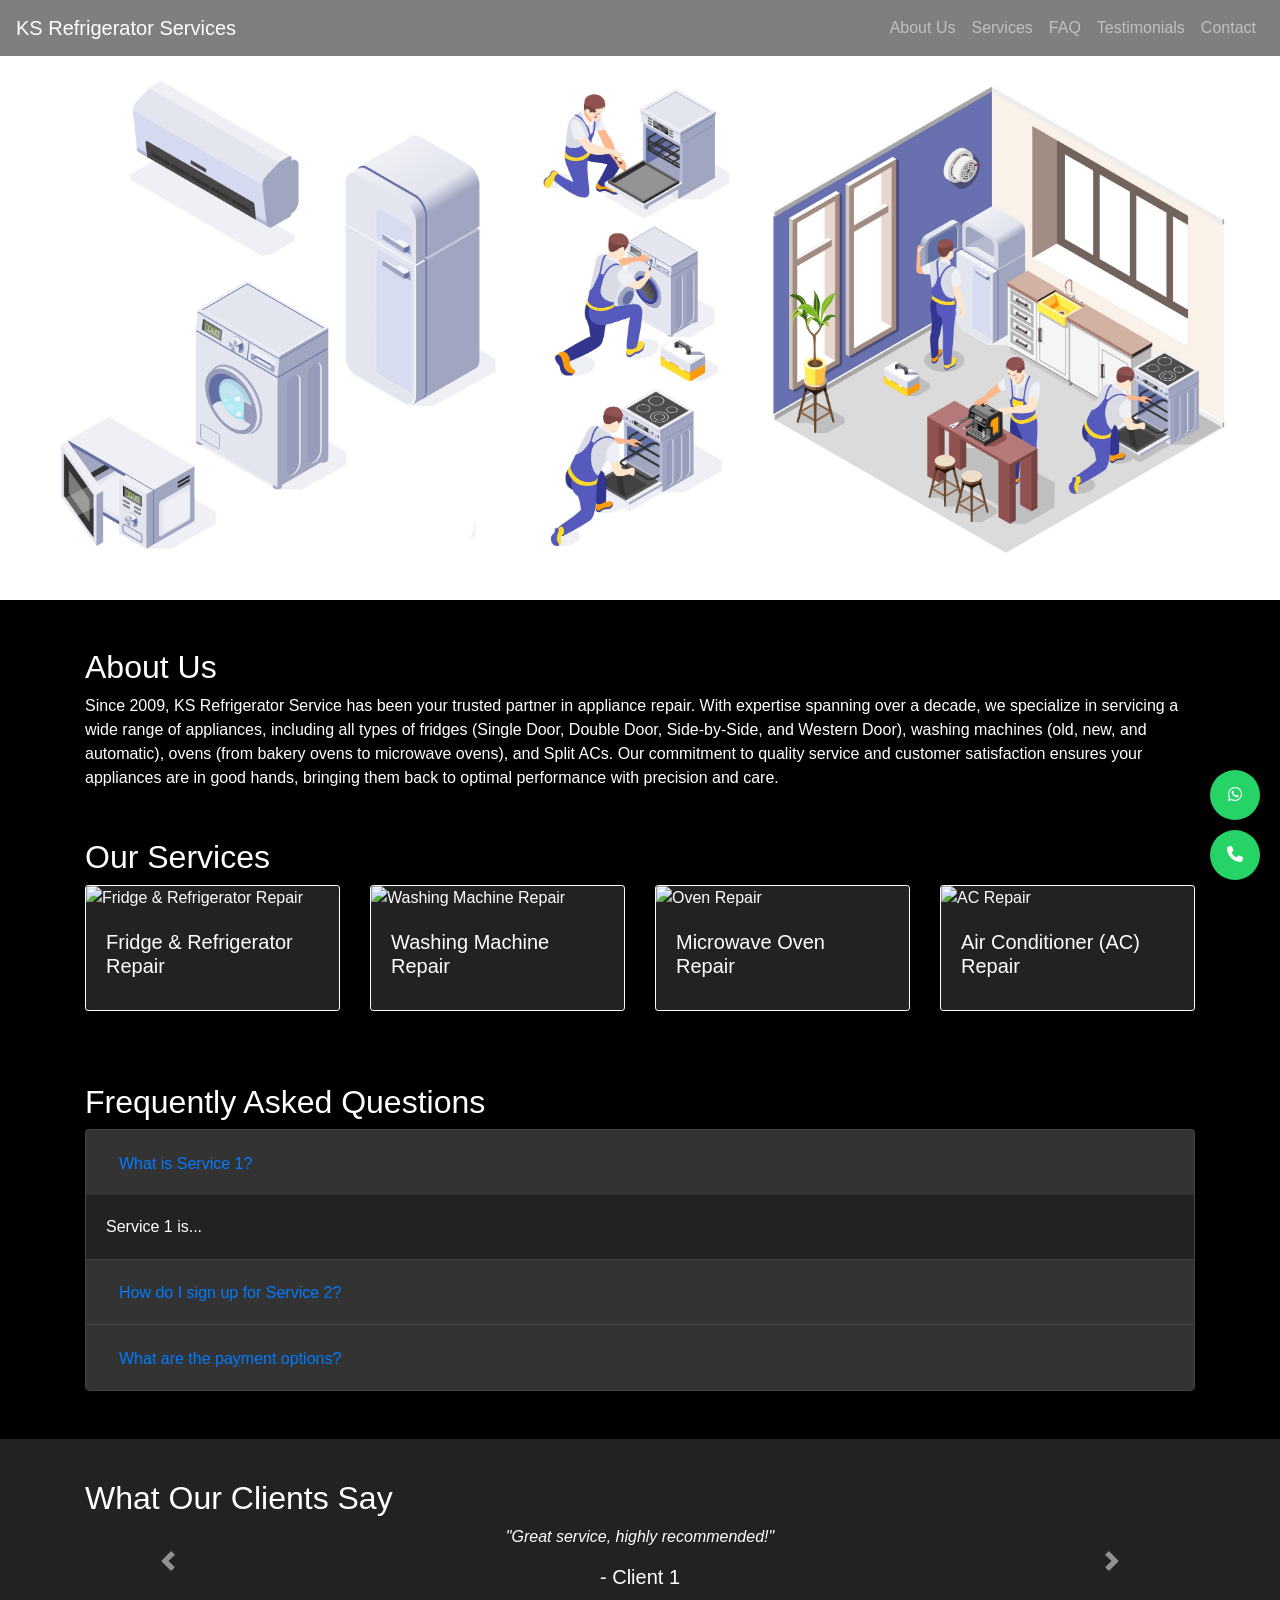
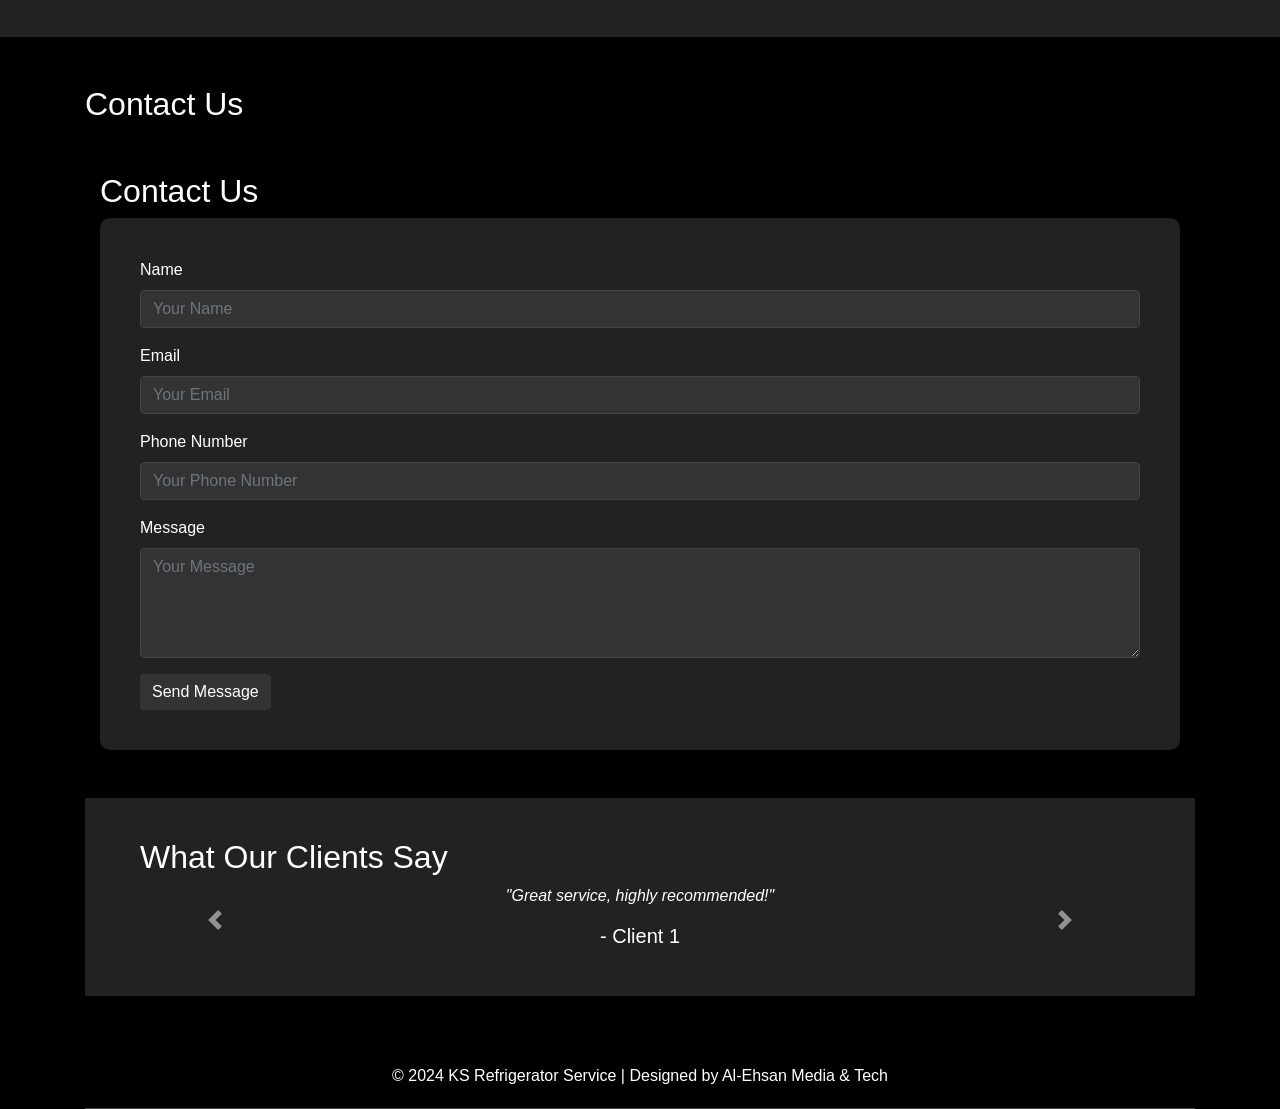
==== index.html @ 35951152 "update" ====
<!DOCTYPE html>
<html lang="en">

<head>
    <meta charset="UTF-8">
    <meta name="viewport" content="width=device-width, initial-scale=1.0">
    <title>KS Rerfrigerator Service</title>
    <!-- Bootstrap CSS -->
    <link href="https://stackpath.bootstrapcdn.com/bootstrap/4.5.2/css/bootstrap.min.css" rel="stylesheet">
    <!-- Swiper CSS -->
    <link rel="stylesheet" href="https://cdn.jsdelivr.net/npm/swiper@10/swiper-bundle.min.css" />
    <!-- Custom CSS -->
    <link href="https://cdnjs.cloudflare.com/ajax/libs/font-awesome/6.5.0/css/all.min.css" rel="stylesheet" />
    <style>
        body {
            background-color: #000;
            color: #fff;
        }

        .navbar {
            position: fixed;
            top: 0;
            width: 100%;
            background-color: rgba(0, 0, 0, 0.5); /* Black with transparency */
            backdrop-filter: blur(10px); /* Blur effect */
            z-index: 1000;
        }
        .footer {
            background-color: #000;
            border-bottom: 1px solid #444;
        }

        .nav-link {
            color: #fff;
            transition: all 0.3s ease-in-out;
        }

        .nav-link:hover {
            color: #fff;
            text-shadow: 0px 0px 10px #fff;
        }

        .banner {
            background-image: url('/assets/img/appliance-repair.jpg');
            background-size: cover;
            background-position: center;
            height: 600px;
            display: flex;
            align-items: center;
            justify-content: center;
        }

        .banner h1 {
            font-size: 4rem;
            color: #fff;
            text-shadow: 0px 0px 15px #fff;
        }

        .btn-custom {
            background-color: #333;
            color: #fff;
            border: none;
            transition: all 0.3s ease-in-out;
        }

        .btn-custom:hover {
            color: #fff;
            box-shadow: 0px 0px 15px #fff;
        }

        .card {
            background-color: #222;
            border: 1px solid #444;
        }

        .card-title,
        .card-text {
            color: #fff;
        }

        #services .row .col-md-3 .card {
            border-radius: 0.2rem;
            border-color: #fff;
        } 
        .card:hover {
            box-shadow: 0px 0px 15px #fff;
        }
        .floating-buttons {
        position: fixed;
        bottom: 20px;
        right: 20px;
        display: flex;
        flex-direction: column;
        gap: 10px;
        z-index: 999;
      }

      .floating-buttons a {
        display: inline-block;
        width: 50px;
        height: 50px;
        border-radius: 50%;
        background-color: #25d366;
        text-align: center;
        line-height: 50px;
        box-shadow: 0px 4px 8px rgba(0, 0, 0, 0.2);
        transition: transform 0.3s ease;
      }

      .floating-buttons a:hover {
        transform: scale(1.1);
      }

      .whatsapp-button img,
      .call-button img {
        width: 30px;
        height: 30px;
      }

      .call-button {
        background-color: #34b7f1;
        /* Call button color */
      }

       /* Slider */

.slick-slide {
    margin: 0px 20px;
}

.slick-slide img {
    width: 100%;
}

.slick-slider
{
    position: relative;
    display: block;
    box-sizing: border-box;
    -webkit-user-select: none;
    -moz-user-select: none;
    -ms-user-select: none;
            user-select: none;
    -webkit-touch-callout: none;
    -khtml-user-select: none;
    -ms-touch-action: pan-y;
        touch-action: pan-y;
    -webkit-tap-highlight-color: transparent;
}

.slick-list
{
    position: relative;
    display: block;
    overflow: hidden;
    margin: 0;
    padding: 0;
}
.slick-list:focus
{
    outline: none;
}
.slick-list.dragging
{
    cursor: pointer;
    cursor: hand;
}

.slick-slider .slick-track,
.slick-slider .slick-list
{
    -webkit-transform: translate3d(0, 0, 0);
       -moz-transform: translate3d(0, 0, 0);
        -ms-transform: translate3d(0, 0, 0);
         -o-transform: translate3d(0, 0, 0);
            transform: translate3d(0, 0, 0);
}

.slick-track
{
    position: relative;
    top: 0;
    left: 0;
    display: block;
}
.slick-track:before,
.slick-track:after
{
    display: table;
    content: '';
}
.slick-track:after
{
    clear: both;
}
.slick-loading .slick-track
{
    visibility: hidden;
}

.slick-slide
{
    display: none;
    float: left;
    height: 100%;
    min-height: 1px;
}
[dir='rtl'] .slick-slide
{
    float: right;
}
.slick-slide img
{
    display: block;
}
.slick-slide.slick-loading img
{
    display: none;
}
.slick-slide.dragging img
{
    pointer-events: none;
}
.slick-initialized .slick-slide
{
    display: block;
}
.slick-loading .slick-slide
{
    visibility: hidden;
}
.slick-vertical .slick-slide
{
    display: block;
    height: auto;
    border: 1px solid transparent;
}
.slick-arrow.slick-hidden {
    display: none;
}
     
        .faq .card-header {
            background-color: #333;
            color: #fff;
        }

        .faq .card-body {
            background-color: #222;
        }

        .testimonial {
            background-color: #222;
            padding: 40px;
        }

        .carousel-item {
            text-align: center;
        }

        .carousel-item p {
            font-style: italic;
        }

        .footer {
            padding: 20px 0;
            text-align: center;
        }

        .footer a {
            color: #fff;
            text-decoration: none;
        }

        .footer a:hover {
            text-decoration: underline;
        }

        .contact-form {
            background-color: #222;
            padding: 40px;
            border-radius: 10px;
        }

        .contact-form label {
            color: #fff;
        }

        .contact-form .form-control {
            background-color: #333;
            color: #fff;
            border: 1px solid #444;
        }

        .contact-form .form-control:focus {
            box-shadow: 0px 0px 15px #fff;
        }
    </style>
</head>

<body>

    <!-- Navbar -->
    <nav class="navbar navbar-expand-lg navbar-dark">
        <a class="navbar-brand" href="index.html">KS Refrigerator Services</a>
        <button class="navbar-toggler" type="button" data-toggle="collapse" data-target="#navbarNav"
            aria-controls="navbarNav" aria-expanded="false" aria-label="Toggle navigation">
            <span class="navbar-toggler-icon"></span>
        </button>
        <div class="collapse navbar-collapse" id="navbarNav">
            <ul class="navbar-nav ml-auto">
                <li class="nav-item">
                    <a class="nav-link" href="#about">About Us</a>
                </li>
                <li class="nav-item">
                    <a class="nav-link" href="#services">Services</a>
                </li>
                <li class="nav-item">
                    <a class="nav-link" href="#faq">FAQ</a>
                </li>
                <li class="nav-item">
                    <a class="nav-link" href="#testimonials">Testimonials</a>
                </li>
                <li class="nav-item">
                    <a class="nav-link" href="#contact">Contact</a>
                </li>
            </ul>
        </div>
    </nav>

    <!-- Banner Image -->
    <section class="banner"> 
    </section>

    <!-- About Us Section -->
    <section id="about" class="container mt-5">
        <h2>About Us</h2>
        <p>Since 2009, KS Refrigerator Service has been your trusted partner in appliance repair. With expertise spanning over a
        decade, we specialize in servicing a wide range of appliances, including all types of fridges (Single Door, Double Door,
        Side-by-Side, and Western Door), washing machines (old, new, and automatic), ovens (from bakery ovens to microwave
        ovens), and Split ACs. Our commitment to quality service and customer satisfaction ensures your appliances are in good
        hands, bringing them back to optimal performance with precision and care.</p>
 
    </section>

    <!-- Services Section -->
    <section id="services" class="container mt-5">
        <h2>Our Services</h2>
        <div class="row">
            <div class="col-md-3 mb-4">
                <div class="card">
                    <img src="https://alehsanmt.com/appliance/appliance_icons/fridge.jpg" class="card-img-top" alt="Fridge & Refrigerator Repair">
                    <div class="card-body">
                        <h5 class="card-title">Fridge & Refrigerator Repair</h5>
                    </div>
                </div>
            </div>
            <div class="col-md-3 mb-4">
                <div class="card">
                    <img src="https://alehsanmt.com/appliance/appliance_icons/wm.jpg" class="card-img-top" alt="Washing Machine Repair">
                    <div class="card-body">
                        <h5 class="card-title">Washing Machine Repair</h5>
                    </div>
                </div>
            </div>
            <div class="col-md-3 mb-4">
                <div class="card">
                    <img src="https://alehsanmt.com/appliance/appliance_icons/oven-01.jpg" class="card-img-top" alt="Oven Repair">
                    <div class="card-body">
                        <h5 class="card-title">Microwave Oven Repair</h5>
                    </div>
                </div>
            </div>
            <div class="col-md-3 mb-4">
                <div class="card">
                    <img src="https://alehsanmt.com/appliance/appliance_icons/ac-01.jpg" class="card-img-top" alt="AC Repair">
                    <div class="card-body">
                        <h5 class="card-title">Air Conditioner (AC) Repair</h5>
                    </div>
                </div>
            </div>
        </div>
    </section>

    <!-- Logo Swiper Section -->
    <!-- <section class="logo-swiper-section py-5">
        <div class="container">
            <section class="customer-logos slider">
                <div class="slide"><img src="https://assets.gadgets360cdn.com/content/assets/brands/Blue-Star_1617373358.jpg"/></div>
                <div class="slide"><img src="https://assets.gadgets360cdn.com/content/assets/brands/godrej_1617373556.jpg"/>
                </div>
                <div class="slide"><img src="https://assets.gadgets360cdn.com/content/assets/brands/lg_1617875836.jpg"/>
                </div>
                <div class="slide"><img src="https://assets.gadgets360cdn.com/content/assets/brands/Voltas_1617373431.jpg"/>
                </div>
                <div class="slide"><img src="https://cdn.gadgets360.com/content/assets/brands/panasonic.png"/></div>
                <div class="slide"><img src="https://cdn.gadgets360.com/content/assets/brands/samsung.jpg"/></div>
                <div class="slide"><img src="https://cdn.gadgets360.com/content/assets/brands/Lloyd.png"/></div>
                <div class="slide"><img src="https://assets.gadgets360cdn.com/content/assets/brands/Daikin_1617373601.png"/>
                </div>
                <div class="slide"><img src="https://cdn.gadgets360.com/content/assets/brands/videocon.png"/></div>
                <div class="slide"><img src="https://cdn.gadgets360.com/content/assets/brands/Haier.png"/></div>
                <div class="slide"><img src="https://cdn.gadgets360.com/content/assets/brands/hisense.jpg"/></div>
            </section>
        </div>
    </section> -->

    <!-- FAQ Section -->
    <section id="faq" class="container mt-5">
        <h2>Frequently Asked Questions</h2>
        <div class="accordion" id="faqAccordion">
            <div class="card faq">
                <div class="card-header" id="headingOne">
                    <h2 class="mb-0">
                        <button class="btn btn-link" type="button" data-toggle="collapse" data-target="#collapseOne"
                            aria-expanded="true" aria-controls="collapseOne">
                            What is Service 1?
                        </button>
                    </h2>
                </div>

                <div id="collapseOne" class="collapse show" aria-labelledby="headingOne" data-parent="#faqAccordion">
                    <div class="card-body">
                        Service 1 is...
                    </div>
                </div>
            </div>
            <div class="card faq">
                <div class="card-header" id="headingTwo">
                    <h2 class="mb-0">
                        <button class="btn btn-link collapsed" type="button" data-toggle="collapse"
                            data-target="#collapseTwo" aria-expanded="false" aria-controls="collapseTwo">
                            How do I sign up for Service 2?
                        </button>
                    </h2>
                </div>
                <div id="collapseTwo" class="collapse" aria-labelledby="headingTwo" data-parent="#faqAccordion">
                    <div class="card-body">
                        To sign up for Service 2, you...
                    </div>
                </div>
            </div>
            <div class="card faq">
                <div class="card-header" id="headingThree">
                    <h2 class="mb-0">
                        <button class="btn btn-link collapsed" type="button" data-toggle="collapse"
                            data-target="#collapseThree" aria-expanded="false" aria-controls="collapseThree">
                            What are the payment options?
                        </button>
                    </h2>
                </div>
                <div id="collapseThree" class="collapse" aria-labelledby="headingThree" data-parent="#faqAccordion">
                    <div class="card-body">
                        We accept...
                    </div>
                </div>
            </div>
        </div>
    </section>

    <!-- Testimonials Carousel -->
    <section id="testimonials" class="testimonial mt-5">
        <div class="container">
            <h2>What Our Clients Say</h2>
            <div id="testimonialCarousel" class="carousel slide" data-ride="carousel">
                <div class="carousel-inner">
                    <div class="carousel-item active">
                        <p>"Great service, highly recommended!"</p>
                        <h5>- Client 1</h5>
                    </div>
                    <div class="carousel-item">
                        <p>"Excellent support and quick delivery."</p>
                        <h5>- Client 2</h5>
                    </div>
                    <div class="carousel-item">
                        <p>"They exceeded my expectations!"</p>
                        <h5>- Client 3</h5>
                    </div>
                </div>
                <a class="carousel-control-prev" href="#testimonialCarousel" role="button" data-slide="prev">
                    <span class="carousel-control-prev-icon" aria-hidden="true"></span>
                    <span class="sr-only">Previous</span>
                </a>
                <a class="carousel-control-next" href="#testimonialCarousel" role="button" data-slide="next">
                    <span class="carousel-control-next-icon" aria-hidden="true"></span>
                    <span class="sr-only">Next</span>
                </a>
            </div>
        </div>
    </section>

    <!-- Contact Section -->
    <section id="contact" class="container mt-5">
        <h2>Contact Us</h2><section id="contact" class="container mt-5">
            <h2>Contact Us</h2>
            <form class="contact-form" method="POST" action="send_mail.php">
                <div class="form-group">
                    <label for="name">Name</label>
                    <input type="text" class="form-control" id="name" name="name" placeholder="Your Name" required>
                </div>
                <div class="form-group">
                    <label for="email">Email</label>
                    <input type="email" class="form-control" id="email" name="email" placeholder="Your Email" required>
                </div>
                <div class="form-group">
                    <label for="phone">Phone Number</label>
                    <input type="tel" class="form-control" id="phone" name="phone" placeholder="Your Phone Number" required>
                </div>
                <div class="form-group">
                    <label for="message">Message</label>
                    <textarea class="form-control" id="message" name="message" rows="4" placeholder="Your Message"
                        required></textarea>
                </div>
                <button type="submit" class="btn btn-custom">Send Message</button>
            </form>     
    </section> 

    <!-- Testimonials Carousel -->
    <section id="testimonials" class="testimonial mt-5">
        <div class="container">
            <h2>What Our Clients Say</h2>
            <div id="testimonialCarousel" class="carousel slide" data-ride="carousel">
                <div class="carousel-inner">
                    <div class="carousel-item active">
                        <p>"Great service, highly recommended!"</p>
                        <h5>- Client 1</h5>
                    </div>
                    <div class="carousel-item">
                        <p>"Excellent support and quick delivery."</p>
                        <h5>- Client 2</h5>
                    </div>
                    <div class="carousel-item">
                        <p>"They exceeded my expectations!"</p>
                        <h5>- Client 3</h5>
                    </div>
                </div>
                <a class="carousel-control-prev" href="#testimonialCarousel" role="button" data-slide="prev">
                    <span class="carousel-control-prev-icon" aria-hidden="true"></span>
                    <span class="sr-only">Previous</span>
                </a>
                <a class="carousel-control-next" href="#testimonialCarousel" role="button" data-slide="next">
                    <span class="carousel-control-next-icon" aria-hidden="true"></span>
                    <span class="sr-only">Next</span>
                </a>
            </div>
        </div>
    </section>
    
    <!-- Footer -->
    <footer class="footer mt-5">
        <div class="container">
            <span>&copy; 2024 KS Refrigerator Service | Designed by <a href="https://alehsanmt.com">Al-Ehsan Media & Tech</a></span>
        </div>
    </footer>

    <div class="floating-buttons">
        <a href="https://wa.me/+919618809439" target="_blank" class="whatsapp-button">
            <i class="fab fa-whatsapp text-white"></i>
        </a>
        <a href="tel:+919618809439" class="call-button">
            <i class="fas fa-phone text-white"></i>
        </a>
    </div>


    <!-- Bootstrap JS and dependencies -->
    <script src="https://code.jquery.com/jquery-3.5.1.slim.min.js"></script>
    <script src="https://cdn.jsdelivr.net/npm/@popperjs/core@2.9.3/dist/umd/popper.min.js"></script>
    <script src="https://stackpath.bootstrapcdn.com/bootstrap/4.5.2/js/bootstrap.min.js"></script>
    <!-- Swiper JS -->
    <script src="https://cdn.jsdelivr.net/npm/swiper@10/swiper-bundle.min.js"></script>
</body>

</html>
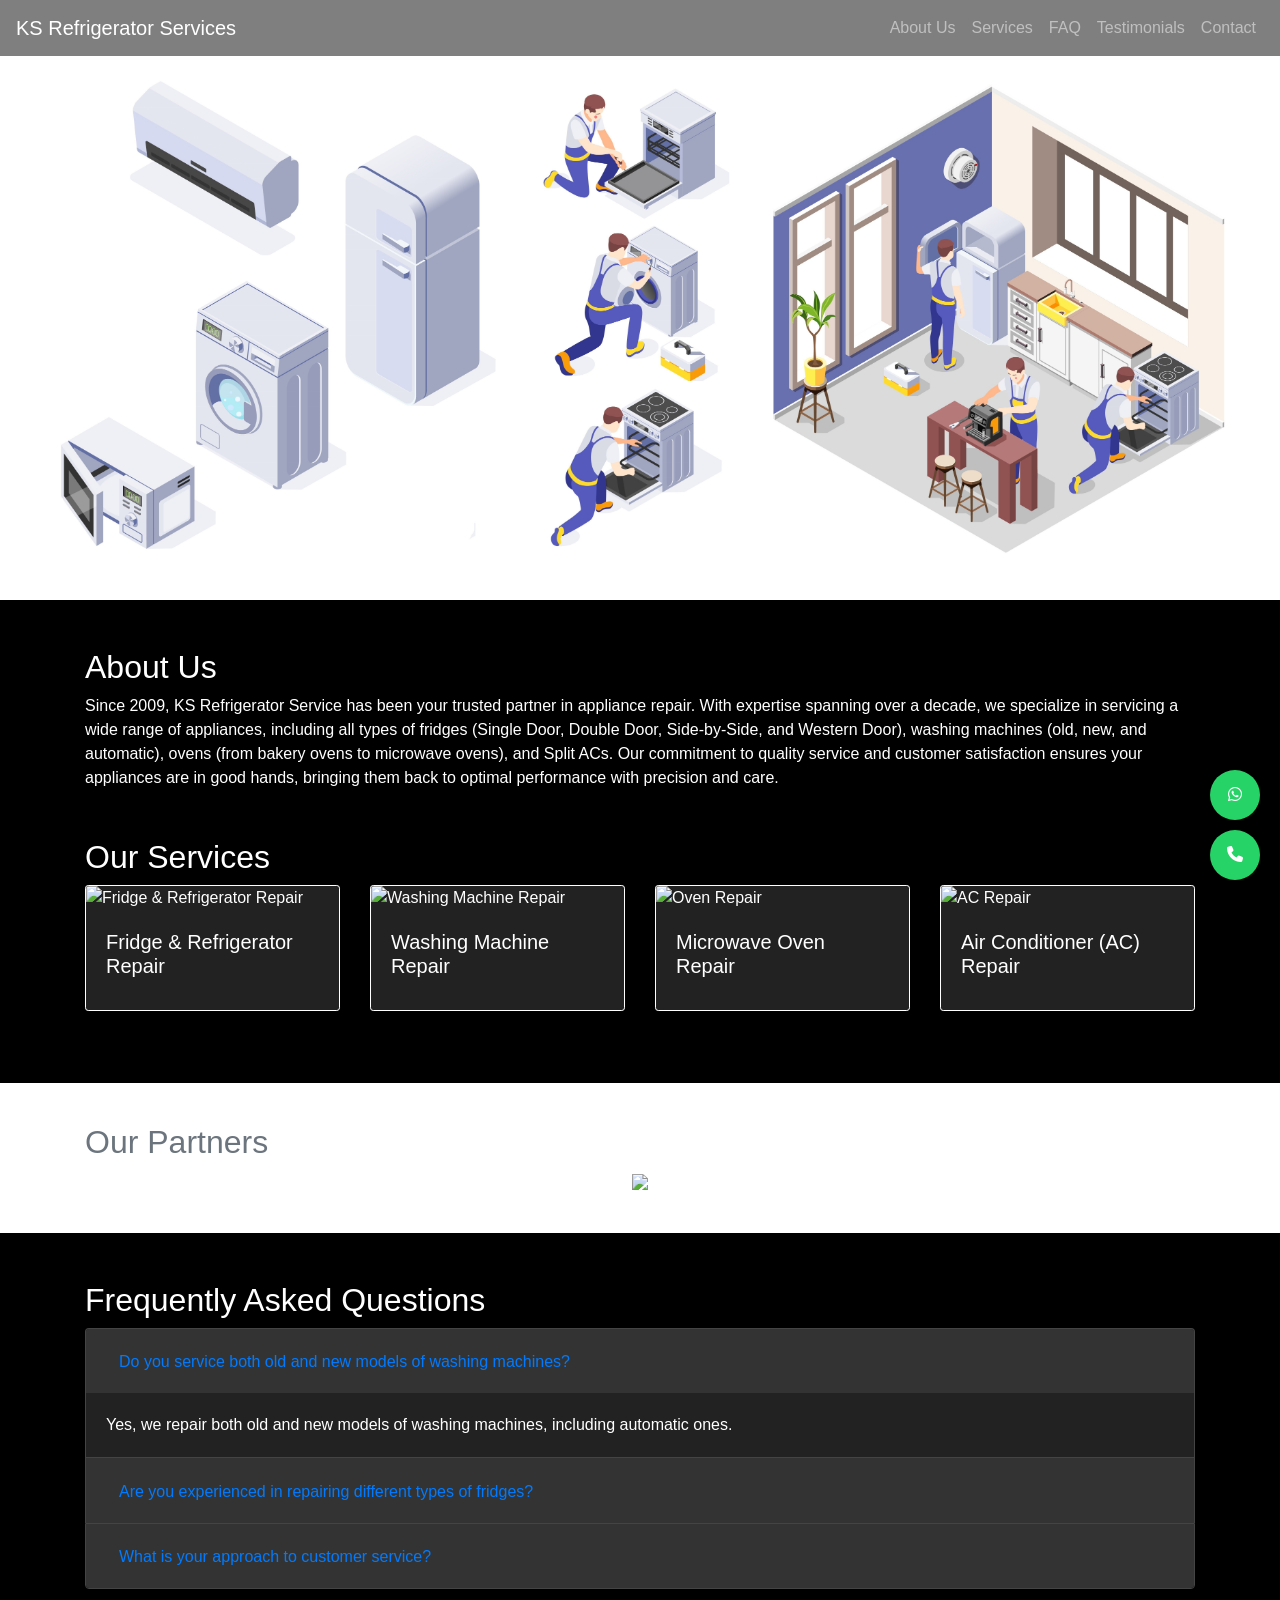
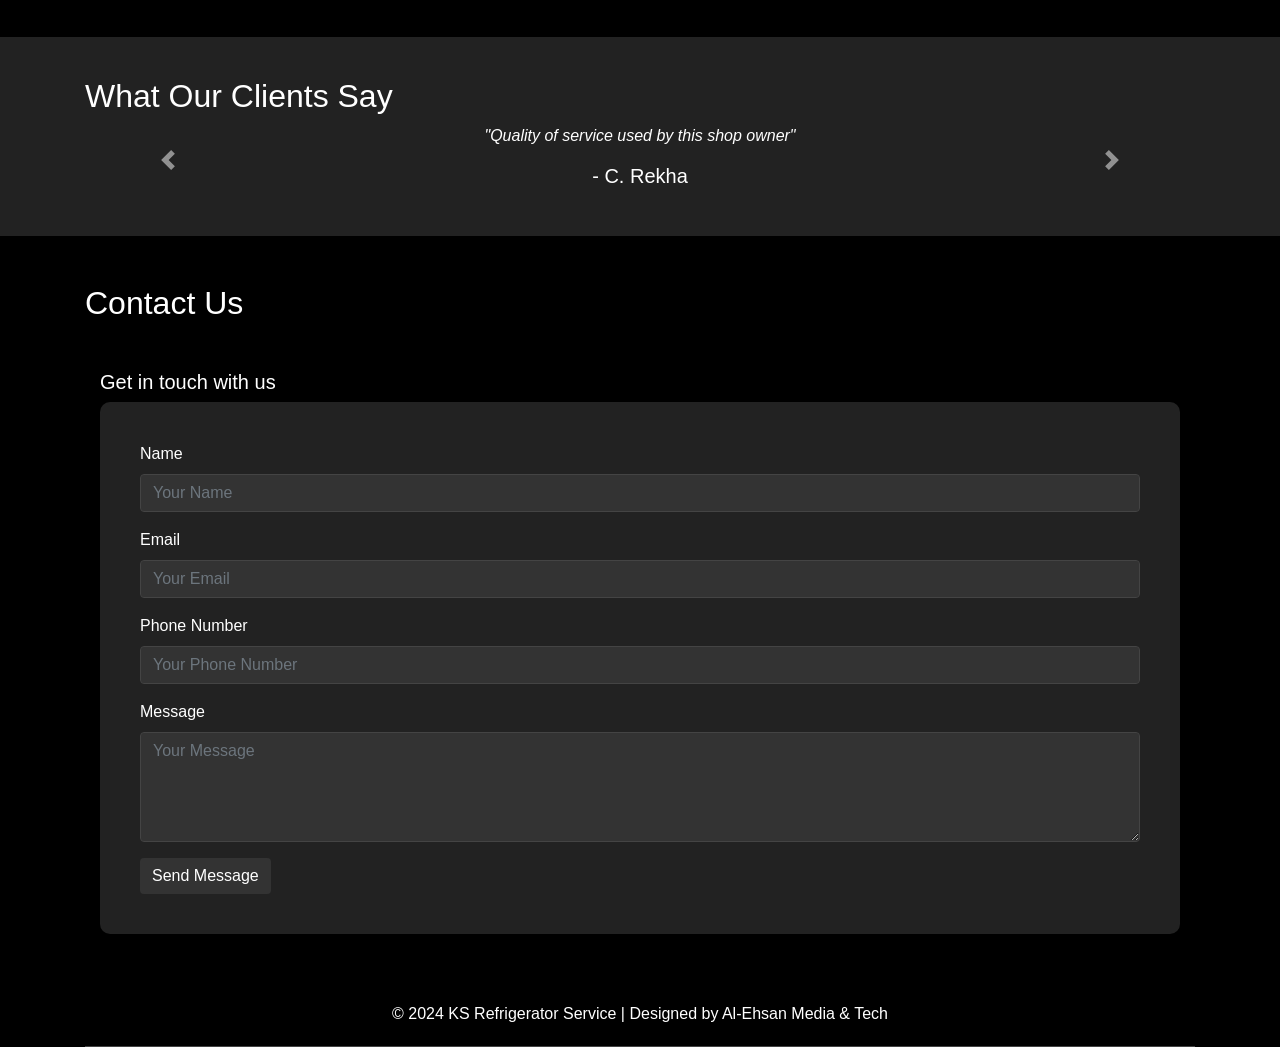
==== commit 223816e7: "updated index.html" ====
--- a/index.html
+++ b/index.html
@@ -12,292 +12,331 @@
     <!-- Custom CSS -->
     <link href="https://cdnjs.cloudflare.com/ajax/libs/font-awesome/6.5.0/css/all.min.css" rel="stylesheet" />
     <style>
-        body {
-            background-color: #000;
-            color: #fff;
-        }
-
-        .navbar {
-            position: fixed;
-            top: 0;
-            width: 100%;
-            background-color: rgba(0, 0, 0, 0.5); /* Black with transparency */
-            backdrop-filter: blur(10px); /* Blur effect */
-            z-index: 1000;
-        }
-        .footer {
-            background-color: #000;
-            border-bottom: 1px solid #444;
-        }
-
-        .nav-link {
-            color: #fff;
-            transition: all 0.3s ease-in-out;
-        }
-
-        .nav-link:hover {
-            color: #fff;
-            text-shadow: 0px 0px 10px #fff;
-        }
-
-        .banner {
-            background-image: url('/assets/img/appliance-repair.jpg');
-            background-size: cover;
-            background-position: center;
-            height: 600px;
-            display: flex;
-            align-items: center;
-            justify-content: center;
-        }
-
-        .banner h1 {
-            font-size: 4rem;
-            color: #fff;
-            text-shadow: 0px 0px 15px #fff;
-        }
-
-        .btn-custom {
-            background-color: #333;
-            color: #fff;
-            border: none;
-            transition: all 0.3s ease-in-out;
-        }
-
-        .btn-custom:hover {
-            color: #fff;
-            box-shadow: 0px 0px 15px #fff;
-        }
-
-        .card {
-            background-color: #222;
-            border: 1px solid #444;
-        }
-
-        .card-title,
-        .card-text {
-            color: #fff;
-        }
-
-        #services .row .col-md-3 .card {
-            border-radius: 0.2rem;
-            border-color: #fff;
-        } 
-        .card:hover {
-            box-shadow: 0px 0px 15px #fff;
-        }
-        .floating-buttons {
-        position: fixed;
-        bottom: 20px;
-        right: 20px;
-        display: flex;
-        flex-direction: column;
-        gap: 10px;
-        z-index: 999;
-      }
-
-      .floating-buttons a {
-        display: inline-block;
-        width: 50px;
-        height: 50px;
-        border-radius: 50%;
-        background-color: #25d366;
-        text-align: center;
-        line-height: 50px;
-        box-shadow: 0px 4px 8px rgba(0, 0, 0, 0.2);
-        transition: transform 0.3s ease;
-      }
-
-      .floating-buttons a:hover {
-        transform: scale(1.1);
-      }
-
-      .whatsapp-button img,
-      .call-button img {
-        width: 30px;
-        height: 30px;
-      }
-
-      .call-button {
-        background-color: #34b7f1;
-        /* Call button color */
-      }
-
-       /* Slider */
-
-.slick-slide {
-    margin: 0px 20px;
-}
-
-.slick-slide img {
-    width: 100%;
-}
-
-.slick-slider
-{
-    position: relative;
-    display: block;
-    box-sizing: border-box;
-    -webkit-user-select: none;
-    -moz-user-select: none;
-    -ms-user-select: none;
-            user-select: none;
-    -webkit-touch-callout: none;
-    -khtml-user-select: none;
-    -ms-touch-action: pan-y;
-        touch-action: pan-y;
-    -webkit-tap-highlight-color: transparent;
-}
-
-.slick-list
-{
-    position: relative;
-    display: block;
-    overflow: hidden;
-    margin: 0;
-    padding: 0;
-}
-.slick-list:focus
-{
-    outline: none;
-}
-.slick-list.dragging
-{
-    cursor: pointer;
-    cursor: hand;
-}
-
-.slick-slider .slick-track,
-.slick-slider .slick-list
-{
-    -webkit-transform: translate3d(0, 0, 0);
-       -moz-transform: translate3d(0, 0, 0);
-        -ms-transform: translate3d(0, 0, 0);
-         -o-transform: translate3d(0, 0, 0);
-            transform: translate3d(0, 0, 0);
-}
-
-.slick-track
-{
-    position: relative;
-    top: 0;
-    left: 0;
-    display: block;
-}
-.slick-track:before,
-.slick-track:after
-{
-    display: table;
-    content: '';
-}
-.slick-track:after
-{
-    clear: both;
-}
-.slick-loading .slick-track
-{
-    visibility: hidden;
-}
-
-.slick-slide
-{
-    display: none;
-    float: left;
-    height: 100%;
-    min-height: 1px;
-}
-[dir='rtl'] .slick-slide
-{
-    float: right;
-}
-.slick-slide img
-{
-    display: block;
-}
-.slick-slide.slick-loading img
-{
-    display: none;
-}
-.slick-slide.dragging img
-{
-    pointer-events: none;
-}
-.slick-initialized .slick-slide
-{
-    display: block;
-}
-.slick-loading .slick-slide
-{
-    visibility: hidden;
-}
-.slick-vertical .slick-slide
-{
-    display: block;
-    height: auto;
-    border: 1px solid transparent;
-}
-.slick-arrow.slick-hidden {
-    display: none;
-}
-     
-        .faq .card-header {
-            background-color: #333;
-            color: #fff;
-        }
-
-        .faq .card-body {
-            background-color: #222;
-        }
-
-        .testimonial {
-            background-color: #222;
-            padding: 40px;
-        }
-
-        .carousel-item {
-            text-align: center;
-        }
-
-        .carousel-item p {
-            font-style: italic;
-        }
-
-        .footer {
-            padding: 20px 0;
-            text-align: center;
-        }
-
-        .footer a {
-            color: #fff;
-            text-decoration: none;
-        }
-
-        .footer a:hover {
-            text-decoration: underline;
-        }
-
-        .contact-form {
-            background-color: #222;
-            padding: 40px;
-            border-radius: 10px;
-        }
-
-        .contact-form label {
-            color: #fff;
-        }
-
-        .contact-form .form-control {
-            background-color: #333;
-            color: #fff;
-            border: 1px solid #444;
-        }
-
-        .contact-form .form-control:focus {
-            box-shadow: 0px 0px 15px #fff;
-        }
+         body {
+     background-color: #000;
+     color: #fff;
+ }
+
+ #preloader {
+     position: fixed;
+     left: 0;
+     top: 0;
+     width: 100%;
+     height: 100%;
+     z-index: 9999;
+     background-color: #ffffff;
+     /* Change to your background color */
+     display: flex;
+     align-items: center;
+     justify-content: center;
+ }
+
+ .spinner {
+     border: 12px solid #f3f3f3;
+     /* Light grey */
+     border-top: 12px solid #3498db;
+     /* Blue */
+     border-radius: 50%;
+     width: 60px;
+     height: 60px;
+     animation: spin 1s linear infinite;
+ }
+
+ @keyframes spin {
+     0% {
+         transform: rotate(0deg);
+     }
+
+     100% {
+         transform: rotate(360deg);
+     }
+ }
+
+ .navbar {
+     position: fixed;
+     top: 0;
+     width: 100%;
+     background-color: rgba(0, 0, 0, 0.5);
+     /* Black with transparency */
+     backdrop-filter: blur(10px);
+     /* Blur effect */
+     z-index: 1000;
+ }
+
+ .footer {
+     background-color: #000;
+     border-bottom: 1px solid #444;
+ }
+
+ .nav-link {
+     color: #fff;
+     transition: all 0.3s ease-in-out;
+ }
+
+ .nav-link:hover {
+     color: #fff;
+     text-shadow: 0px 0px 10px #fff;
+ }
+
+ .banner {
+     background-image: url('/assets/img/appliance-repair.jpg');
+     background-size: cover;
+     background-position: center;
+     height: 600px;
+     display: flex;
+     align-items: center;
+     justify-content: center;
+ }
+
+ .banner h1 {
+     font-size: 4rem;
+     color: #fff;
+     text-shadow: 0px 0px 15px #fff;
+ }
+
+ .btn-custom {
+     background-color: #333;
+     color: #fff;
+     border: none;
+     transition: all 0.3s ease-in-out;
+ }
+
+ .btn-custom:hover {
+     color: #fff;
+     box-shadow: 0px 0px 15px #fff;
+ }
+
+ .card {
+     background-color: #222;
+     border: 1px solid #444;
+ }
+
+ .card-title,
+ .card-text {
+     color: #fff;
+ }
+
+ #services .row .col-md-3 .card {
+     border-radius: 0.2rem;
+     border-color: #fff;
+ }
+
+ .card:hover {
+     box-shadow: 0px 0px 15px #fff;
+ }
+
+ .floating-buttons {
+     position: fixed;
+     bottom: 20px;
+     right: 20px;
+     display: flex;
+     flex-direction: column;
+     gap: 10px;
+     z-index: 999;
+ }
+
+ .floating-buttons a {
+     display: inline-block;
+     width: 50px;
+     height: 50px;
+     border-radius: 50%;
+     background-color: #25d366;
+     text-align: center;
+     line-height: 50px;
+     box-shadow: 0px 4px 8px rgba(0, 0, 0, 0.2);
+     transition: transform 0.3s ease;
+ }
+
+ .floating-buttons a:hover {
+     transform: scale(1.1);
+ }
+
+ .whatsapp-button img,
+ .call-button img {
+     width: 30px;
+     height: 30px;
+ }
+
+ .call-button {
+     background-color: #34b7f1;
+     /* Call button color */
+ }
+
+ /* Slider */
+
+ .slick-slide {
+     margin: 0px 20px;
+ }
+
+ .slick-slide img {
+     width: 100%;
+ }
+
+ .slick-slider {
+     position: relative;
+     display: block;
+     box-sizing: border-box;
+     -webkit-user-select: none;
+     -moz-user-select: none;
+     -ms-user-select: none;
+     user-select: none;
+     -webkit-touch-callout: none;
+     -khtml-user-select: none;
+     -ms-touch-action: pan-y;
+     touch-action: pan-y;
+     -webkit-tap-highlight-color: transparent;
+ }
+
+ .slick-list {
+     position: relative;
+     display: block;
+     overflow: hidden;
+     margin: 0;
+     padding: 0;
+ }
+
+ .slick-list:focus {
+     outline: none;
+ }
+
+ .slick-list.dragging {
+     cursor: pointer;
+     cursor: hand;
+ }
+
+ .slick-slider .slick-track,
+ .slick-slider .slick-list {
+     -webkit-transform: translate3d(0, 0, 0);
+     -moz-transform: translate3d(0, 0, 0);
+     -ms-transform: translate3d(0, 0, 0);
+     -o-transform: translate3d(0, 0, 0);
+     transform: translate3d(0, 0, 0);
+ }
+
+ .slick-track {
+     position: relative;
+     top: 0;
+     left: 0;
+     display: block;
+ }
+
+ .slick-track:before,
+ .slick-track:after {
+     display: table;
+     content: '';
+ }
+
+ .slick-track:after {
+     clear: both;
+ }
+
+ .slick-loading .slick-track {
+     visibility: hidden;
+ }
+
+ .slick-slide {
+     display: none;
+     float: left;
+     height: 100%;
+     min-height: 1px;
+ }
+
+ [dir='rtl'] .slick-slide {
+     float: right;
+ }
+
+ .slick-slide img {
+     display: block;
+ }
+
+ .slick-slide.slick-loading img {
+     display: none;
+ }
+
+ .slick-slide.dragging img {
+     pointer-events: none;
+ }
+
+ .slick-initialized .slick-slide {
+     display: block;
+ }
+
+ .slick-loading .slick-slide {
+     visibility: hidden;
+ }
+
+ .slick-vertical .slick-slide {
+     display: block;
+     height: auto;
+     border: 1px solid transparent;
+ }
+
+ .slick-arrow.slick-hidden {
+     display: none;
+ }
+
+ .faq .card-header {
+     background-color: #333;
+     color: #fff;
+ }
+
+ .faq .card-body {
+     background-color: #222;
+ }
+
+ .testimonial {
+     background-color: #222;
+     padding: 40px;
+ }
+
+ .carousel-item {
+     text-align: center;
+ }
+
+ .carousel-item p {
+     font-style: italic;
+ }
+
+ .footer {
+     padding: 20px 0;
+     text-align: center;
+ }
+
+ .footer a {
+     color: #fff;
+     text-decoration: none;
+ }
+
+ .footer a:hover {
+     text-decoration: underline;
+ }
+
+ .contact-form {
+     background-color: #222;
+     padding: 40px;
+     border-radius: 10px;
+ }
+
+ .contact-form label {
+     color: #fff;
+ }
+
+ .contact-form .form-control {
+     background-color: #333;
+     color: #fff;
+     border: 1px solid #444;
+ }
+
+ .contact-form .form-control:focus {
+     box-shadow: 0px 0px 15px #fff;
+ }
     </style>
 </head>
 
 <body>
+    <div id="preloader">
+        <div class="spinner"></div>
+    </div>
 
     <!-- Navbar -->
     <nav class="navbar navbar-expand-lg navbar-dark">
@@ -381,28 +420,57 @@
         </div>
     </section>
 
-    <!-- Logo Swiper Section -->
-    <!-- <section class="logo-swiper-section py-5">
+    <!-- Partners Carousel -->
+    <section class="testimonial bg-white mt-5">
         <div class="container">
-            <section class="customer-logos slider">
-                <div class="slide"><img src="https://assets.gadgets360cdn.com/content/assets/brands/Blue-Star_1617373358.jpg"/></div>
-                <div class="slide"><img src="https://assets.gadgets360cdn.com/content/assets/brands/godrej_1617373556.jpg"/>
-                </div>
-                <div class="slide"><img src="https://assets.gadgets360cdn.com/content/assets/brands/lg_1617875836.jpg"/>
-                </div>
-                <div class="slide"><img src="https://assets.gadgets360cdn.com/content/assets/brands/Voltas_1617373431.jpg"/>
-                </div>
-                <div class="slide"><img src="https://cdn.gadgets360.com/content/assets/brands/panasonic.png"/></div>
-                <div class="slide"><img src="https://cdn.gadgets360.com/content/assets/brands/samsung.jpg"/></div>
-                <div class="slide"><img src="https://cdn.gadgets360.com/content/assets/brands/Lloyd.png"/></div>
-                <div class="slide"><img src="https://assets.gadgets360cdn.com/content/assets/brands/Daikin_1617373601.png"/>
-                </div>
-                <div class="slide"><img src="https://cdn.gadgets360.com/content/assets/brands/videocon.png"/></div>
-                <div class="slide"><img src="https://cdn.gadgets360.com/content/assets/brands/Haier.png"/></div>
-                <div class="slide"><img src="https://cdn.gadgets360.com/content/assets/brands/hisense.jpg"/></div>
-            </section>
+            <h2 class="text-secondary">Our Partners</h2>
+            <div id="testimonialCarousel" class="carousel slide" data-ride="carousel">
+                <div class="carousel-inner">
+                    <div class="carousel-item active">
+                    <img src="https://assets.gadgets360cdn.com/content/assets/brands/Blue-Star_1617373358.jpg" />
+                    </div>
+                    <div class="carousel-item">
+                        <img src="https://assets.gadgets360cdn.com/content/assets/brands/godrej_1617373556.jpg" />
+                    </div>
+                    <div class="carousel-item">
+                        <img src="https://assets.gadgets360cdn.com/content/assets/brands/lg_1617875836.jpg" />
+                    </div>
+                    <div class="carousel-item">
+                        <img src="https://assets.gadgets360cdn.com/content/assets/brands/Voltas_1617373431.jpg" />
+                    </div>
+                    <div class="carousel-item">
+                        <img src="https://cdn.gadgets360.com/content/assets/brands/panasonic.png" />
+                    </div>
+                    <div class="carousel-item">
+                        <img src="https://cdn.gadgets360.com/content/assets/brands/samsung.jpg" />
+                    </div>
+                    <div class="carousel-item">
+                        <img src="https://cdn.gadgets360.com/content/assets/brands/Lloyd.png" />
+                    </div>
+                    <div class="carousel-item">
+                        <img src="https://assets.gadgets360cdn.com/content/assets/brands/Daikin_1617373601.png" />
+                    </div>
+                    <div class="carousel-item">
+                        <img src="https://cdn.gadgets360.com/content/assets/brands/videocon.png" />
+                    </div>
+                    <div class="carousel-item">
+                        <img src="https://cdn.gadgets360.com/content/assets/brands/Haier.png" />
+                    </div>
+                    <div class="carousel-item">
+                        <img src="https://cdn.gadgets360.com/content/assets/brands/hisense.jpg" />
+                    </div>
+                </div>
+                <a class="carousel-control-prev " href="#testimonialCarousel" role="button" data-slide="prev">
+                    <span class="carousel-control-prev-icon" aria-hidden="true"></span>
+                    <span class="sr-only">Previous</span>
+                </a>
+                <a class="carousel-control-next" href="#testimonialCarousel" role="button" data-slide="next">
+                    <span class="carousel-control-next-icon" aria-hidden="true"></span>
+                    <span class="sr-only">Next</span>
+                </a>
+            </div>
         </div>
-    </section> -->
+    </section> 
 
     <!-- FAQ Section -->
     <section id="faq" class="container mt-5">
@@ -413,14 +481,15 @@
                     <h2 class="mb-0">
                         <button class="btn btn-link" type="button" data-toggle="collapse" data-target="#collapseOne"
                             aria-expanded="true" aria-controls="collapseOne">
-                            What is Service 1?
+                            Do you service both old and new models of washing machines?
                         </button>
                     </h2>
                 </div>
 
                 <div id="collapseOne" class="collapse show" aria-labelledby="headingOne" data-parent="#faqAccordion">
                     <div class="card-body">
-                        Service 1 is...
+                        Yes, we repair both old and new models of washing machines, including automatic ones.
+
                     </div>
                 </div>
             </div>
@@ -429,13 +498,14 @@
                     <h2 class="mb-0">
                         <button class="btn btn-link collapsed" type="button" data-toggle="collapse"
                             data-target="#collapseTwo" aria-expanded="false" aria-controls="collapseTwo">
-                            How do I sign up for Service 2?
+                            Are you experienced in repairing different types of fridges?
                         </button>
                     </h2>
                 </div>
                 <div id="collapseTwo" class="collapse" aria-labelledby="headingTwo" data-parent="#faqAccordion">
                     <div class="card-body">
-                        To sign up for Service 2, you...
+                        Absolutely! We have expertise in servicing various types of fridges, including Single Door, Double Door, Side-by-Side,
+                        and Western Door models.
                     </div>
                 </div>
             </div>
@@ -444,13 +514,15 @@
                     <h2 class="mb-0">
                         <button class="btn btn-link collapsed" type="button" data-toggle="collapse"
                             data-target="#collapseThree" aria-expanded="false" aria-controls="collapseThree">
-                            What are the payment options?
+                        What is your approach to customer service?
                         </button>
                     </h2>
                 </div>
                 <div id="collapseThree" class="collapse" aria-labelledby="headingThree" data-parent="#faqAccordion">
                     <div class="card-body">
-                        We accept...
+                        We are committed to providing high-quality service with a focus on customer satisfaction. We ensure your appliances are
+                        repaired with precision and care, restoring them to optimal performance.
+
                     </div>
                 </div>
             </div>
@@ -464,16 +536,16 @@
             <div id="testimonialCarousel" class="carousel slide" data-ride="carousel">
                 <div class="carousel-inner">
                     <div class="carousel-item active">
-                        <p>"Great service, highly recommended!"</p>
-                        <h5>- Client 1</h5>
-                    </div>
-                    <div class="carousel-item">
-                        <p>"Excellent support and quick delivery."</p>
-                        <h5>- Client 2</h5>
-                    </div>
-                    <div class="carousel-item">
-                        <p>"They exceeded my expectations!"</p>
-                        <h5>- Client 3</h5>
+                        <p>"Quality of service used by this shop owner"</p>
+                        <h5>- C. Rekha</h5>
+                    </div>
+                    <div class="carousel-item">
+                        <p>"Wonderful experienced technician in fridge repairing"</p>
+                        <h5>- Suresh Lingampally</h5>
+                    </div>
+                    <div class="carousel-item">
+                        <p>"I was worrying about my automatic washing machine stucked and not in use, I called Mr. Khadeer he is best technician for all home appliance repair."</p>
+                        <h5>- Sai Prasad 3</h5>
                     </div>
                 </div>
                 <a class="carousel-control-prev" href="#testimonialCarousel" role="button" data-slide="prev">
@@ -491,7 +563,7 @@
     <!-- Contact Section -->
     <section id="contact" class="container mt-5">
         <h2>Contact Us</h2><section id="contact" class="container mt-5">
-            <h2>Contact Us</h2>
+            <h5>Get in touch with us</h5>
             <form class="contact-form" method="POST" action="send_mail.php">
                 <div class="form-group">
                     <label for="name">Name</label>
@@ -512,39 +584,8 @@
                 </div>
                 <button type="submit" class="btn btn-custom">Send Message</button>
             </form>     
-    </section> 
-
-    <!-- Testimonials Carousel -->
-    <section id="testimonials" class="testimonial mt-5">
-        <div class="container">
-            <h2>What Our Clients Say</h2>
-            <div id="testimonialCarousel" class="carousel slide" data-ride="carousel">
-                <div class="carousel-inner">
-                    <div class="carousel-item active">
-                        <p>"Great service, highly recommended!"</p>
-                        <h5>- Client 1</h5>
-                    </div>
-                    <div class="carousel-item">
-                        <p>"Excellent support and quick delivery."</p>
-                        <h5>- Client 2</h5>
-                    </div>
-                    <div class="carousel-item">
-                        <p>"They exceeded my expectations!"</p>
-                        <h5>- Client 3</h5>
-                    </div>
-                </div>
-                <a class="carousel-control-prev" href="#testimonialCarousel" role="button" data-slide="prev">
-                    <span class="carousel-control-prev-icon" aria-hidden="true"></span>
-                    <span class="sr-only">Previous</span>
-                </a>
-                <a class="carousel-control-next" href="#testimonialCarousel" role="button" data-slide="next">
-                    <span class="carousel-control-next-icon" aria-hidden="true"></span>
-                    <span class="sr-only">Next</span>
-                </a>
-            </div>
-        </div>
-    </section>
-    
+    </section>  
+
     <!-- Footer -->
     <footer class="footer mt-5">
         <div class="container">
@@ -553,10 +594,10 @@
     </footer>
 
     <div class="floating-buttons">
-        <a href="https://wa.me/+919618809439" target="_blank" class="whatsapp-button">
+        <a href="https://wa.me/+917799309275" target="_blank" class="whatsapp-button">
             <i class="fab fa-whatsapp text-white"></i>
         </a>
-        <a href="tel:+919618809439" class="call-button">
+        <a href="tel:+917799309275" class="call-button">
             <i class="fas fa-phone text-white"></i>
         </a>
     </div>
@@ -568,6 +609,10 @@
     <script src="https://stackpath.bootstrapcdn.com/bootstrap/4.5.2/js/bootstrap.min.js"></script>
     <!-- Swiper JS -->
     <script src="https://cdn.jsdelivr.net/npm/swiper@10/swiper-bundle.min.js"></script>
+    <script>window.addEventListener('load', function () {
+            document.getElementById('preloader').style.display = 'none';
+        });
+</script>
 </body>
 
 </html>
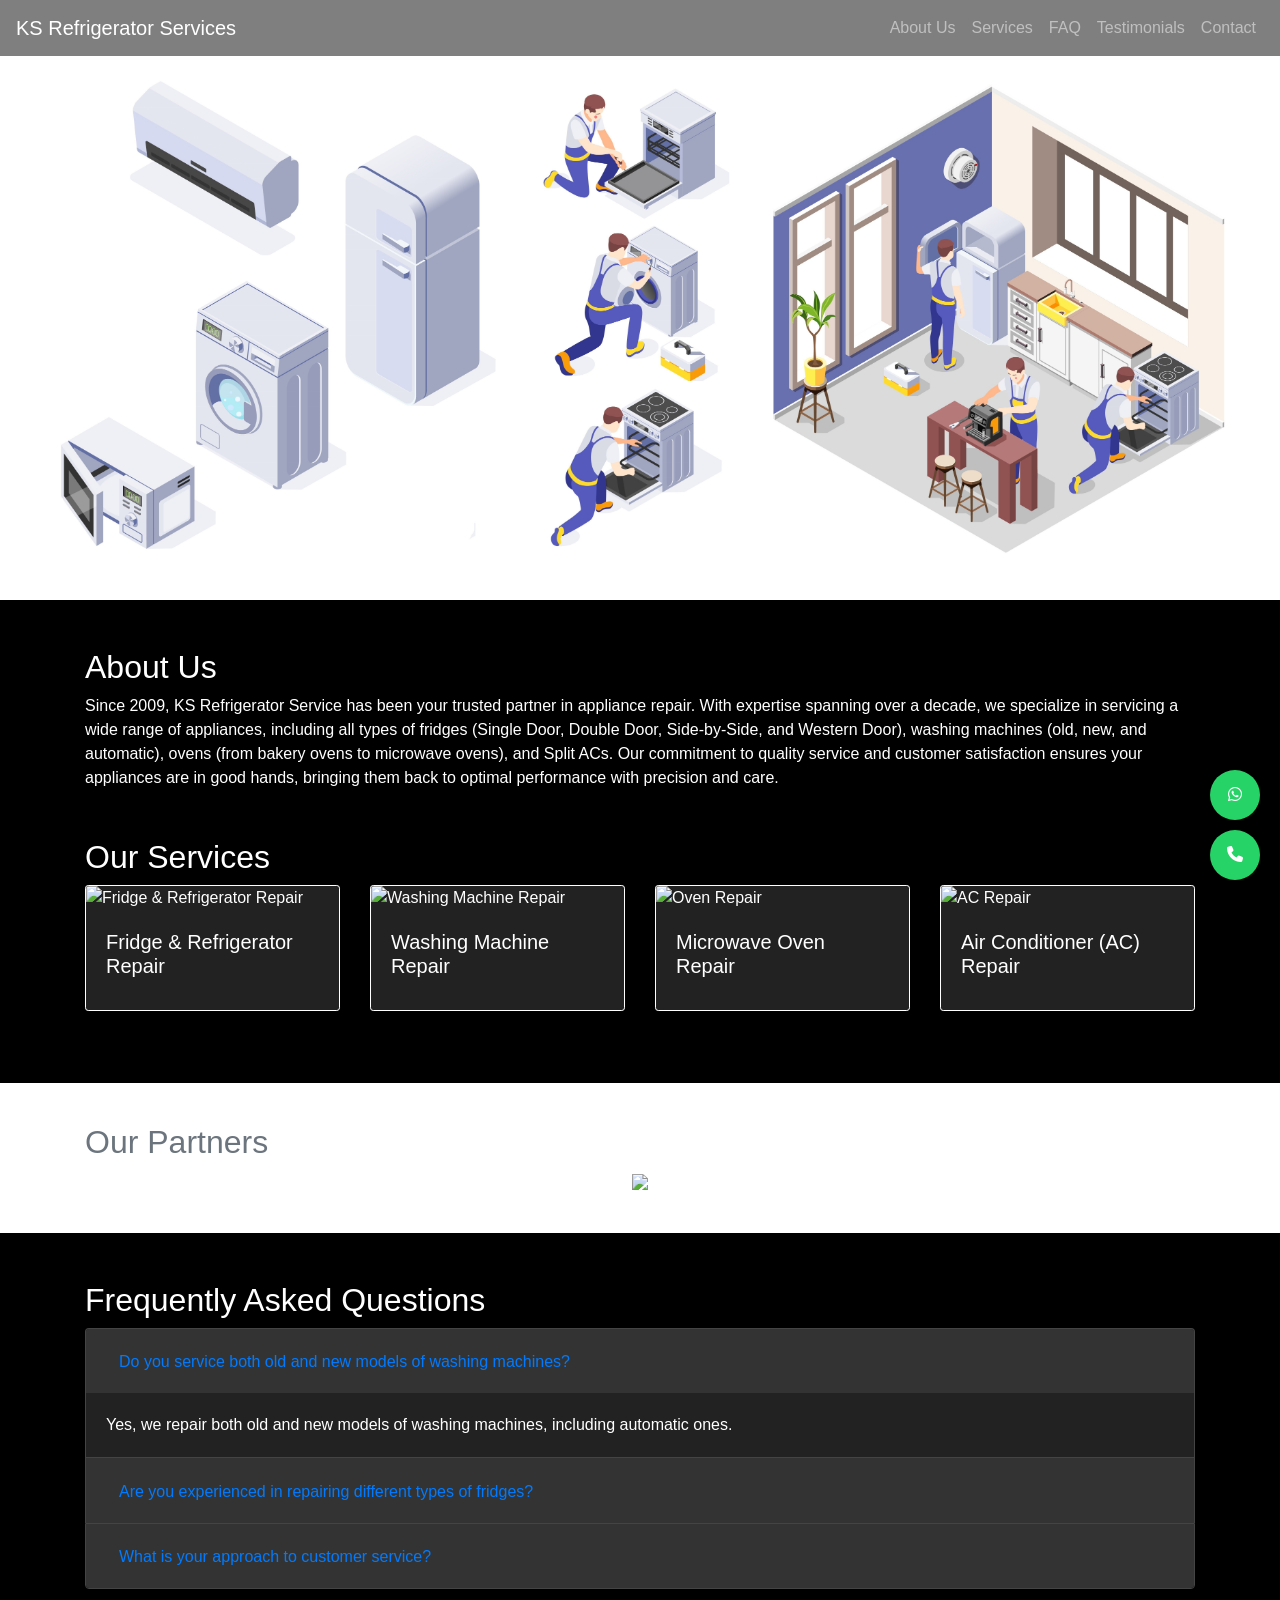
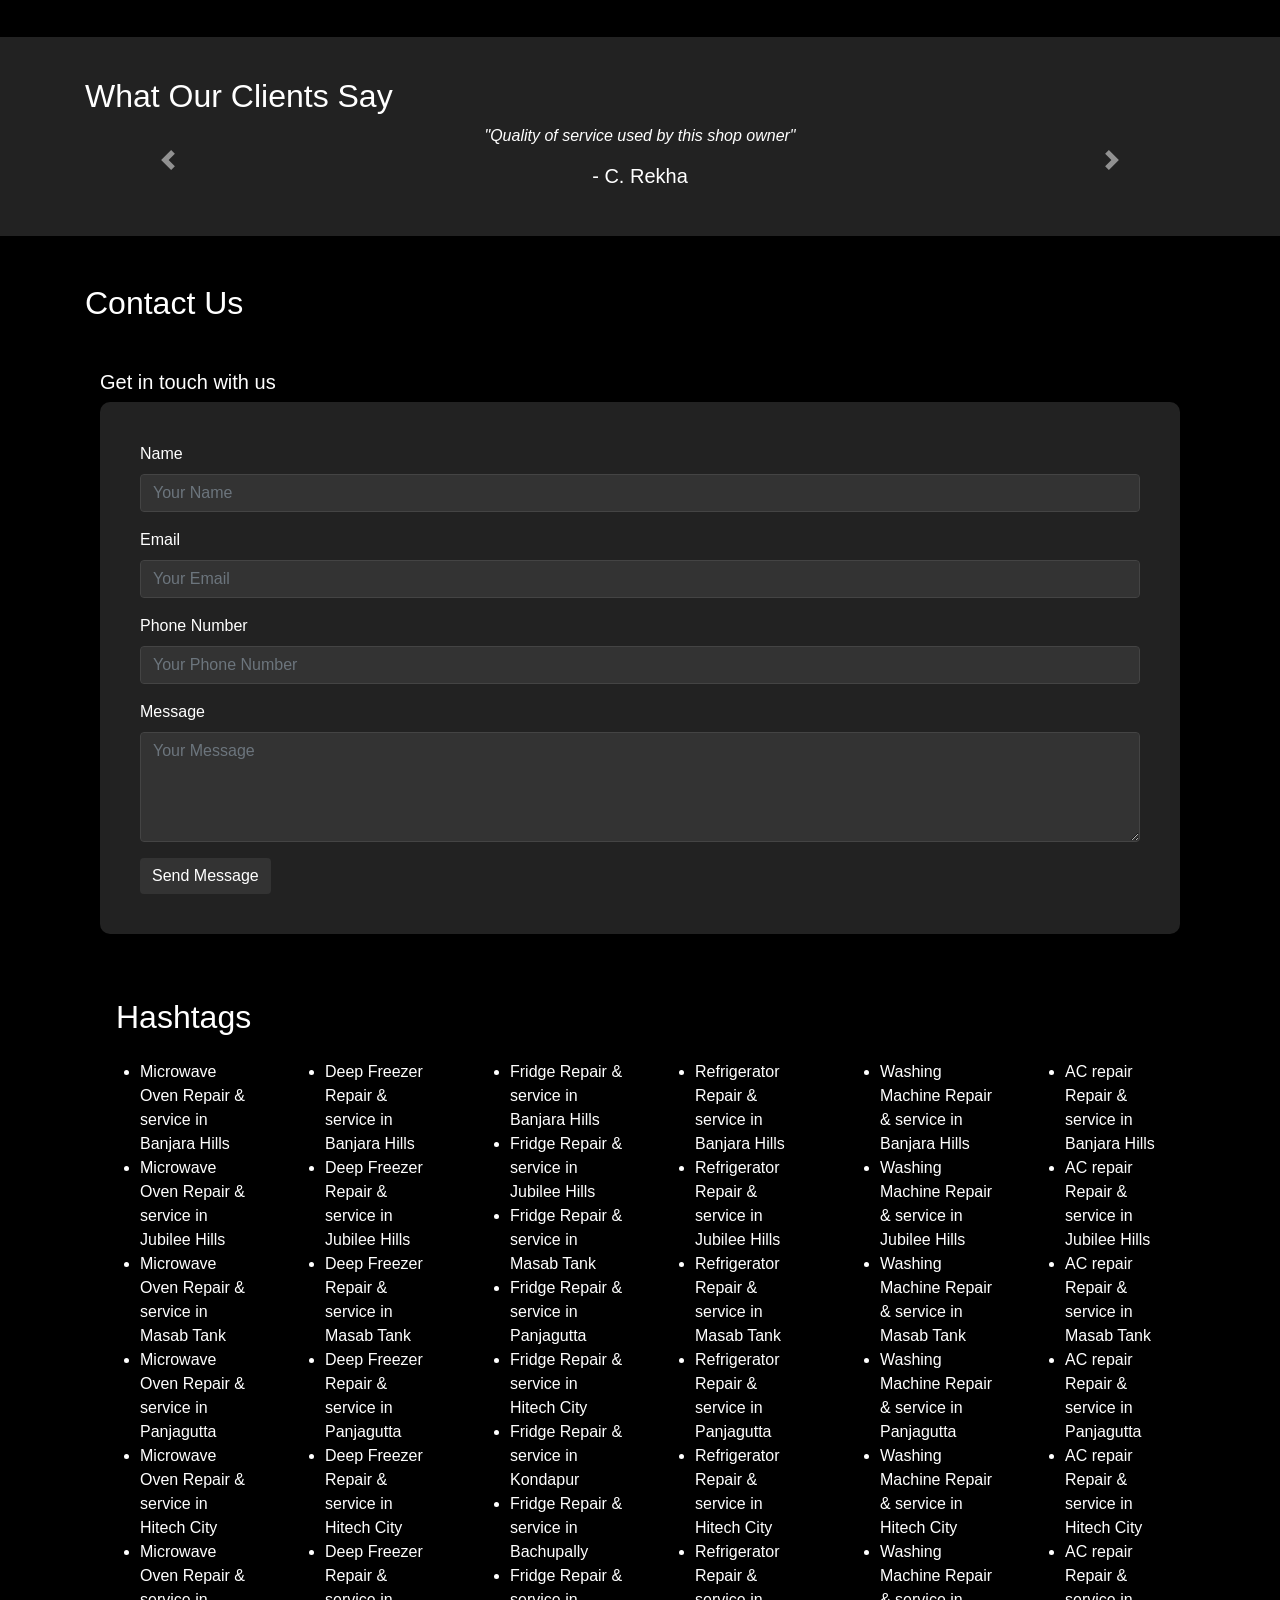
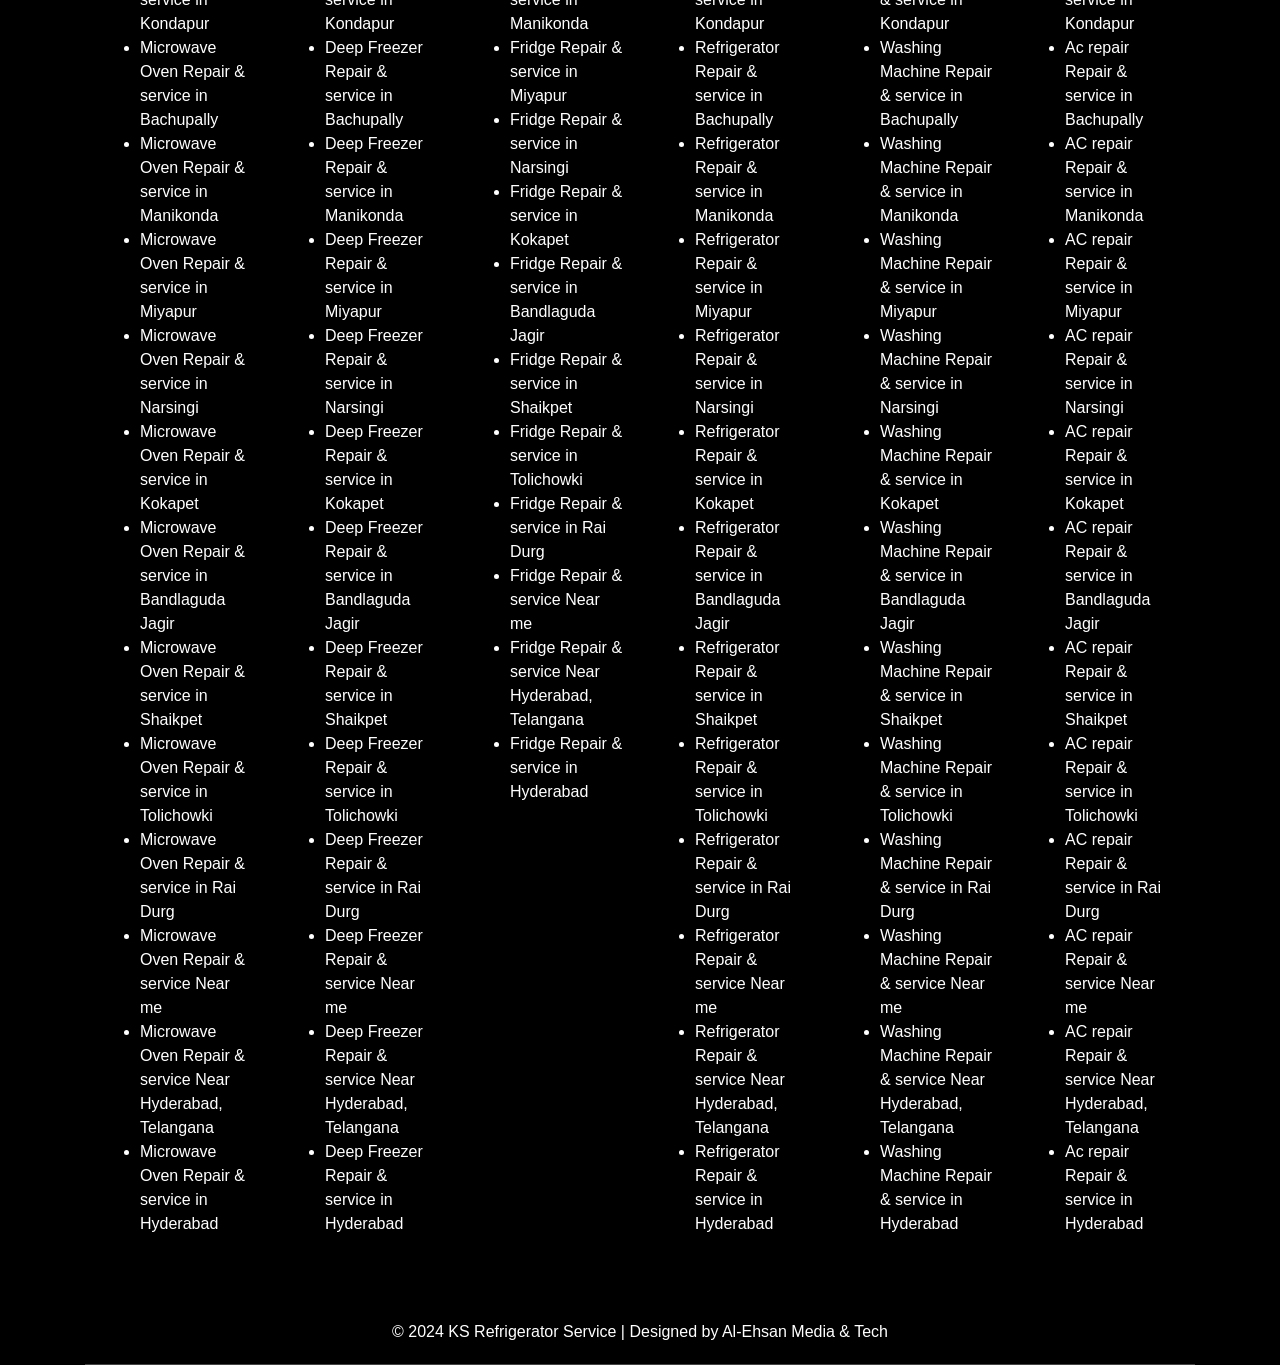
==== commit 736acdce: "update index.html Keywords added" ====
--- a/index.html
+++ b/index.html
@@ -12,24 +12,24 @@
     <!-- Custom CSS -->
     <link href="https://cdnjs.cloudflare.com/ajax/libs/font-awesome/6.5.0/css/all.min.css" rel="stylesheet" />
     <style>
-         body {
-     background-color: #000;
-     color: #fff;
- }
-
- #preloader {
-     position: fixed;
-     left: 0;
-     top: 0;
-     width: 100%;
-     height: 100%;
-     z-index: 9999;
-     background-color: #ffffff;
-     /* Change to your background color */
-     display: flex;
-     align-items: center;
-     justify-content: center;
- }
+        body {
+            background-color: #000;
+            color: #fff;
+        }
+
+         #preloader {
+            position: fixed;
+            left: 0;
+            top: 0;
+            width: 100%;
+            height: 100%;
+            z-index: 9999;
+            background-color: #ffffff;
+            /* Change to your background color */
+            display: flex;
+            align-items: center;
+            justify-content: center;
+        }
 
  .spinner {
      border: 12px solid #f3f3f3;
@@ -584,7 +584,150 @@
                 </div>
                 <button type="submit" class="btn btn-custom">Send Message</button>
             </form>     
-    </section>  
+    </section>
+    
+    <!-- keywords -->
+    <div class="container mt-5 text-white">
+        <h2 class="p-3">Hashtags</h2>
+        <div class="row">
+            <div class="col">
+                <ul>
+                    <li>Microwave Oven Repair & service in Banjara Hills</li>
+                    <li>Microwave Oven Repair & service in Jubilee Hills</li>
+                    <li>Microwave Oven Repair & service in Masab Tank</li>
+                    <li>Microwave Oven Repair & service in Panjagutta</li>
+                    <li>Microwave Oven Repair & service in Hitech City</li>
+                    <li>Microwave Oven Repair & service in Kondapur</li>
+                    <li>Microwave Oven Repair & service in Bachupally</li>
+                    <li>Microwave Oven Repair & service in Manikonda</li>
+                    <li>Microwave Oven Repair & service in Miyapur</li>
+                    <li>Microwave Oven Repair & service in Narsingi</li>
+                    <li>Microwave Oven Repair & service in Kokapet</li>
+                    <li>Microwave Oven Repair & service in Bandlaguda Jagir</li>
+                    <li>Microwave Oven Repair & service in Shaikpet</li>
+                    <li>Microwave Oven Repair & service in Tolichowki</li>
+                    <li>Microwave Oven Repair & service in Rai Durg</li>
+                    <li>Microwave Oven Repair & service Near me</li>
+                    <li>Microwave Oven Repair & service Near Hyderabad, Telangana</li>
+                    <li>Microwave Oven Repair & service in Hyderabad</li>
+                </ul>
+            </div>
+    
+            <div class="col">
+                <ul>
+                    <li>Deep Freezer Repair & service in Banjara Hills</li>
+                    <li>Deep Freezer Repair & service in Jubilee Hills</li>
+                    <li>Deep Freezer Repair & service in Masab Tank</li>
+                    <li>Deep Freezer Repair & service in Panjagutta</li>
+                    <li>Deep Freezer Repair & service in Hitech City</li>
+                    <li>Deep Freezer Repair & service in Kondapur</li>
+                    <li>Deep Freezer Repair & service in Bachupally</li>
+                    <li>Deep Freezer Repair & service in Manikonda</li>
+                    <li>Deep Freezer Repair & service in Miyapur</li>
+                    <li>Deep Freezer Repair & service in Narsingi</li>
+                    <li>Deep Freezer Repair & service in Kokapet</li>
+                    <li>Deep Freezer Repair & service in Bandlaguda Jagir</li>
+                    <li>Deep Freezer Repair & service in Shaikpet</li>
+                    <li>Deep Freezer Repair & service in Tolichowki</li>
+                    <li>Deep Freezer Repair & service in Rai Durg</li>
+                    <li>Deep Freezer Repair & service Near me</li>
+                    <li>Deep Freezer Repair & service Near Hyderabad, Telangana</li>
+                    <li>Deep Freezer Repair & service in Hyderabad</li>
+                </ul>
+            </div>
+    
+            <div class="col">
+                <ul>
+                    <li>Fridge Repair & service in Banjara Hills</li>
+                    <li>Fridge Repair & service in Jubilee Hills</li>
+                    <li>Fridge Repair & service in Masab Tank</li>
+                    <li>Fridge Repair & service in Panjagutta</li>
+                    <li>Fridge Repair & service in Hitech City</li>
+                    <li>Fridge Repair & service in Kondapur</li>
+                    <li>Fridge Repair & service in Bachupally</li>
+                    <li>Fridge Repair & service in Manikonda</li>
+                    <li>Fridge Repair & service in Miyapur</li>
+                    <li>Fridge Repair & service in Narsingi</li>
+                    <li>Fridge Repair & service in Kokapet</li>
+                    <li>Fridge Repair & service in Bandlaguda Jagir</li>
+                    <li>Fridge Repair & service in Shaikpet</li>
+                    <li>Fridge Repair & service in Tolichowki</li>
+                    <li>Fridge Repair & service in Rai Durg</li>
+                    <li>Fridge Repair & service Near me</li>
+                    <li>Fridge Repair & service Near Hyderabad, Telangana</li>
+                    <li>Fridge Repair & service in Hyderabad</li>
+                </ul>
+            </div>
+    
+            <div class="col">
+                <ul>
+                    <li>Refrigerator Repair & service in Banjara Hills</li>
+                    <li>Refrigerator Repair & service in Jubilee Hills</li>
+                    <li>Refrigerator Repair & service in Masab Tank</li>
+                    <li>Refrigerator Repair & service in Panjagutta</li>
+                    <li>Refrigerator Repair & service in Hitech City</li>
+                    <li>Refrigerator Repair & service in Kondapur</li>
+                    <li>Refrigerator Repair & service in Bachupally</li>
+                    <li>Refrigerator Repair & service in Manikonda</li>
+                    <li>Refrigerator Repair & service in Miyapur</li>
+                    <li>Refrigerator Repair & service in Narsingi</li>
+                    <li>Refrigerator Repair & service in Kokapet</li>
+                    <li>Refrigerator Repair & service in Bandlaguda Jagir</li>
+                    <li>Refrigerator Repair & service in Shaikpet</li>
+                    <li>Refrigerator Repair & service in Tolichowki</li>
+                    <li>Refrigerator Repair & service in Rai Durg</li>
+                    <li>Refrigerator Repair & service Near me</li>
+                    <li>Refrigerator Repair & service Near Hyderabad, Telangana</li>
+                    <li>Refrigerator Repair & service in Hyderabad</li>
+                </ul>
+            </div>
+    
+            <div class="col">
+                <ul>
+                    <li>Washing Machine Repair & service in Banjara Hills</li>
+                    <li>Washing Machine Repair & service in Jubilee Hills</li>
+                    <li>Washing Machine Repair & service in Masab Tank</li>
+                    <li>Washing Machine Repair & service in Panjagutta</li>
+                    <li>Washing Machine Repair & service in Hitech City</li>
+                    <li>Washing Machine Repair & service in Kondapur</li>
+                    <li>Washing Machine Repair & service in Bachupally</li>
+                    <li>Washing Machine Repair & service in Manikonda</li>
+                    <li>Washing Machine Repair & service in Miyapur</li>
+                    <li>Washing Machine Repair & service in Narsingi</li>
+                    <li>Washing Machine Repair & service in Kokapet</li>
+                    <li>Washing Machine Repair & service in Bandlaguda Jagir</li>
+                    <li>Washing Machine Repair & service in Shaikpet</li>
+                    <li>Washing Machine Repair & service in Tolichowki</li>
+                    <li>Washing Machine Repair & service in Rai Durg</li>
+                    <li>Washing Machine Repair & service Near me</li>
+                    <li>Washing Machine Repair & service Near Hyderabad, Telangana</li>
+                    <li>Washing Machine Repair & service in Hyderabad</li>
+                </ul>
+            </div>
+            <div class="col">
+                <ul>
+                    <li>AC repair Repair & service in Banjara Hills</li>
+                    <li>AC repair Repair & service in Jubilee Hills</li>
+                    <li>AC repair Repair & service in Masab Tank</li>
+                    <li>AC repair Repair & service in Panjagutta</li>
+                    <li>AC repair Repair & service in Hitech City</li>
+                    <li>AC repair Repair & service in Kondapur</li>
+                    <li>Ac repair Repair & service in Bachupally</li>
+                    <li>AC repair Repair & service in Manikonda</li>
+                    <li>AC repair Repair & service in Miyapur</li>
+                    <li>AC repair Repair & service in Narsingi</li>
+                    <li>AC repair Repair & service in Kokapet</li>
+                    <li>AC repair Repair & service in Bandlaguda Jagir</li>
+                    <li>AC repair Repair & service in Shaikpet</li>
+                    <li>AC repair Repair & service in Tolichowki</li>
+                    <li>AC repair Repair & service in Rai Durg</li>
+                    <li>AC repair Repair & service Near me</li>
+                    <li>AC repair Repair & service Near Hyderabad, Telangana</li>
+                    <li>Ac repair Repair & service in Hyderabad</li>
+                </ul>
+            </div>
+        </div>
+    </div>
 
     <!-- Footer -->
     <footer class="footer mt-5">
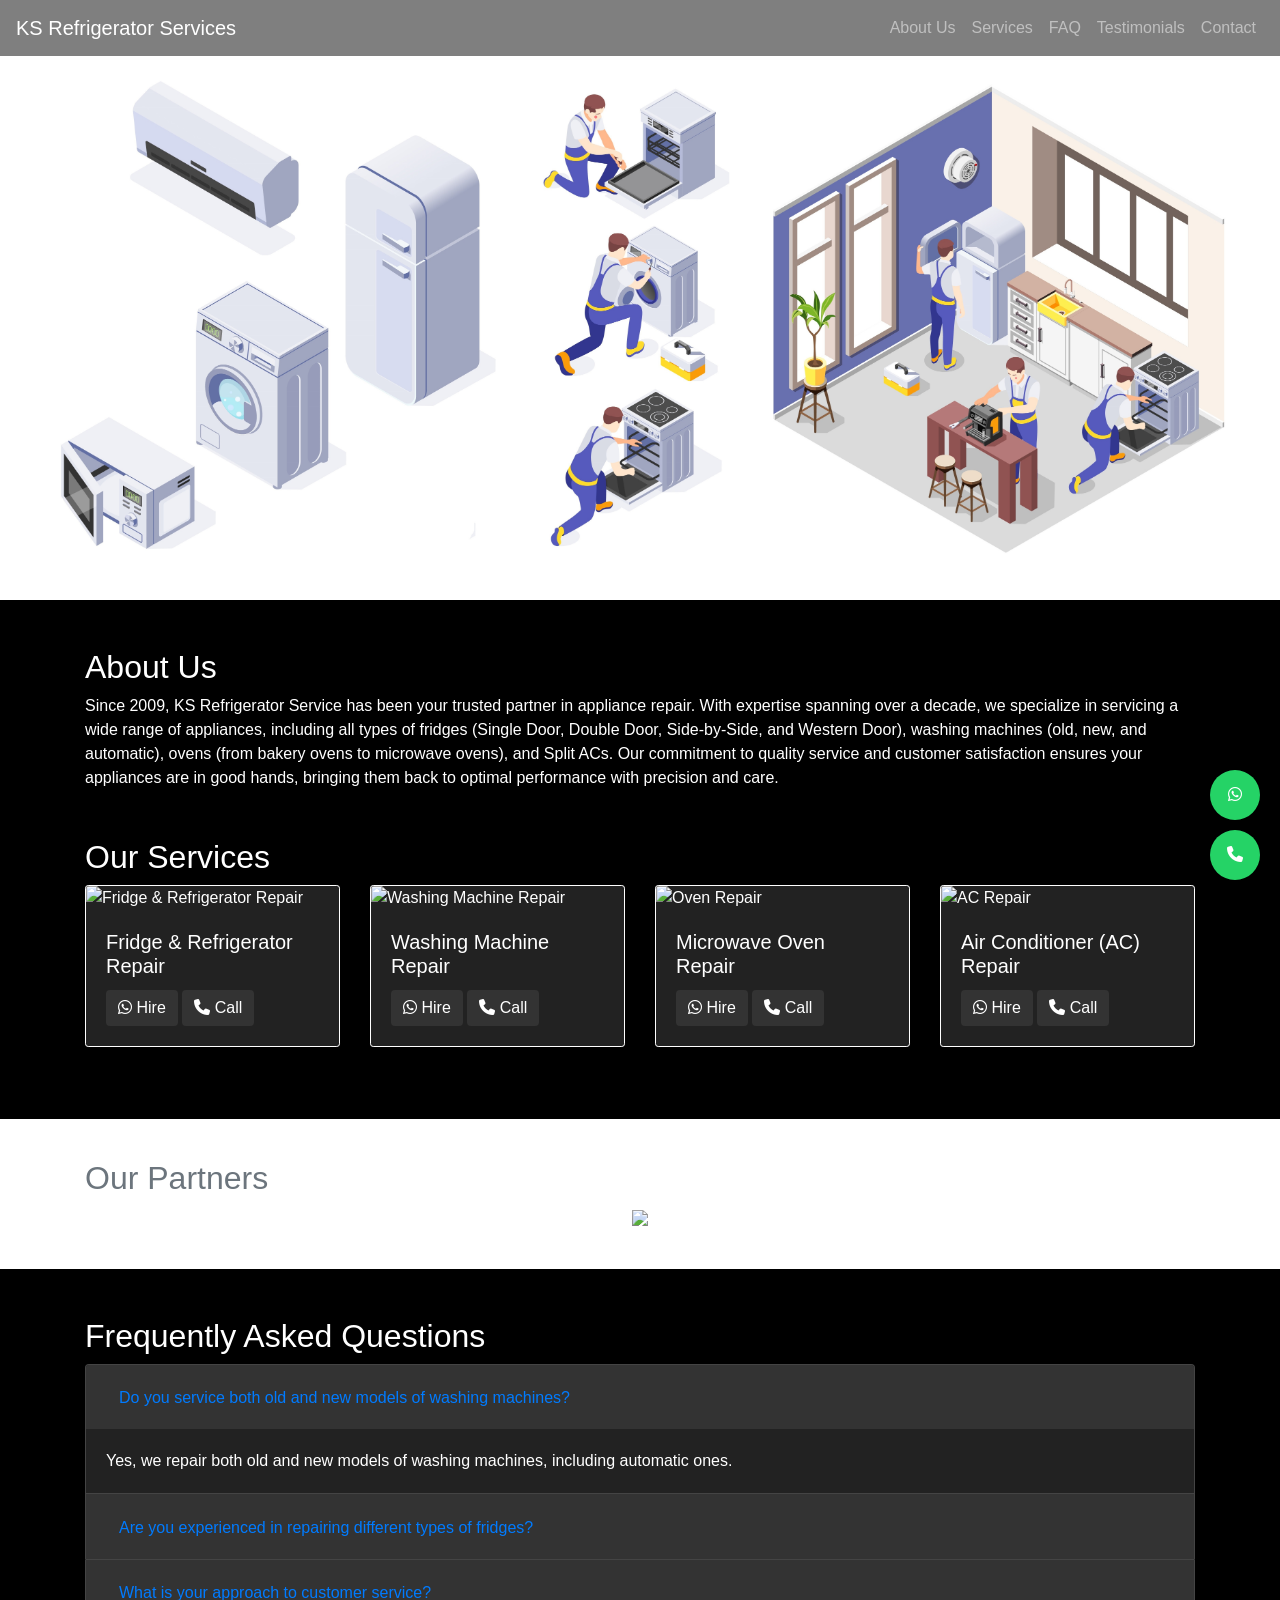
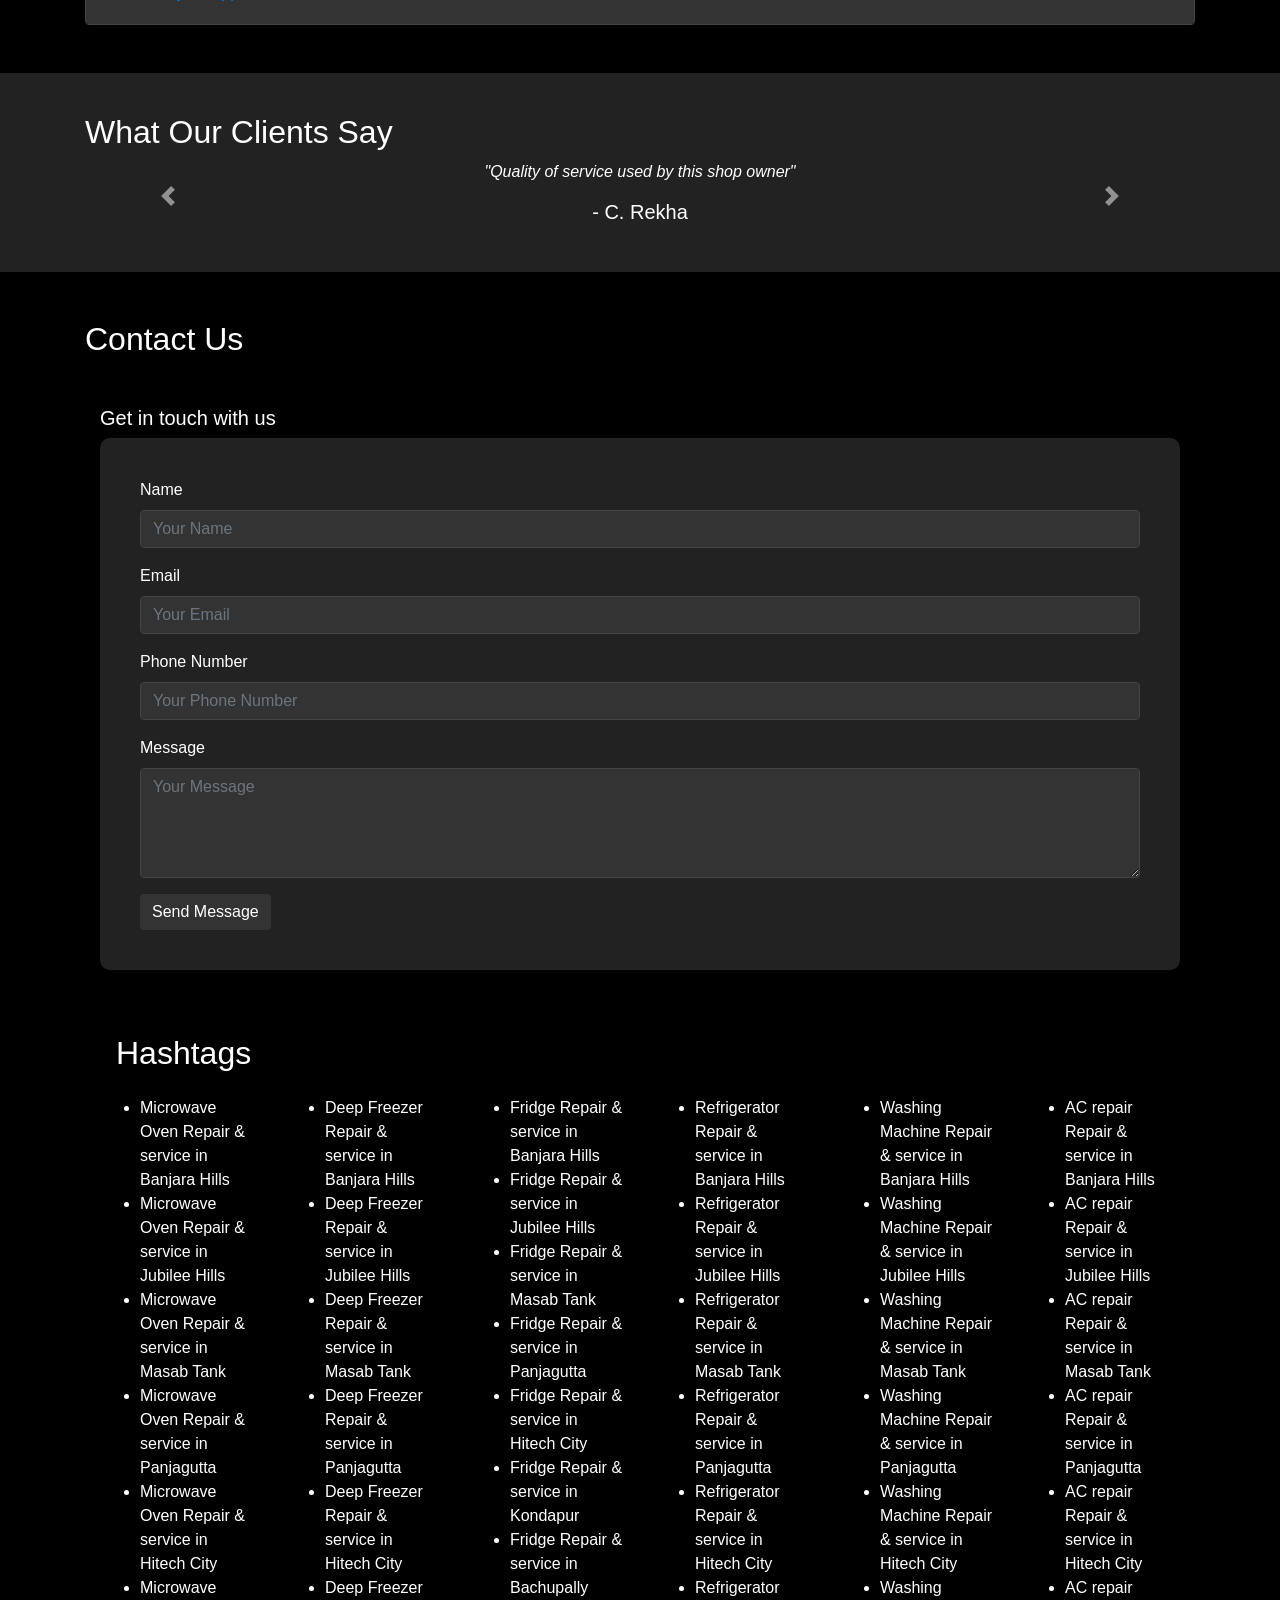
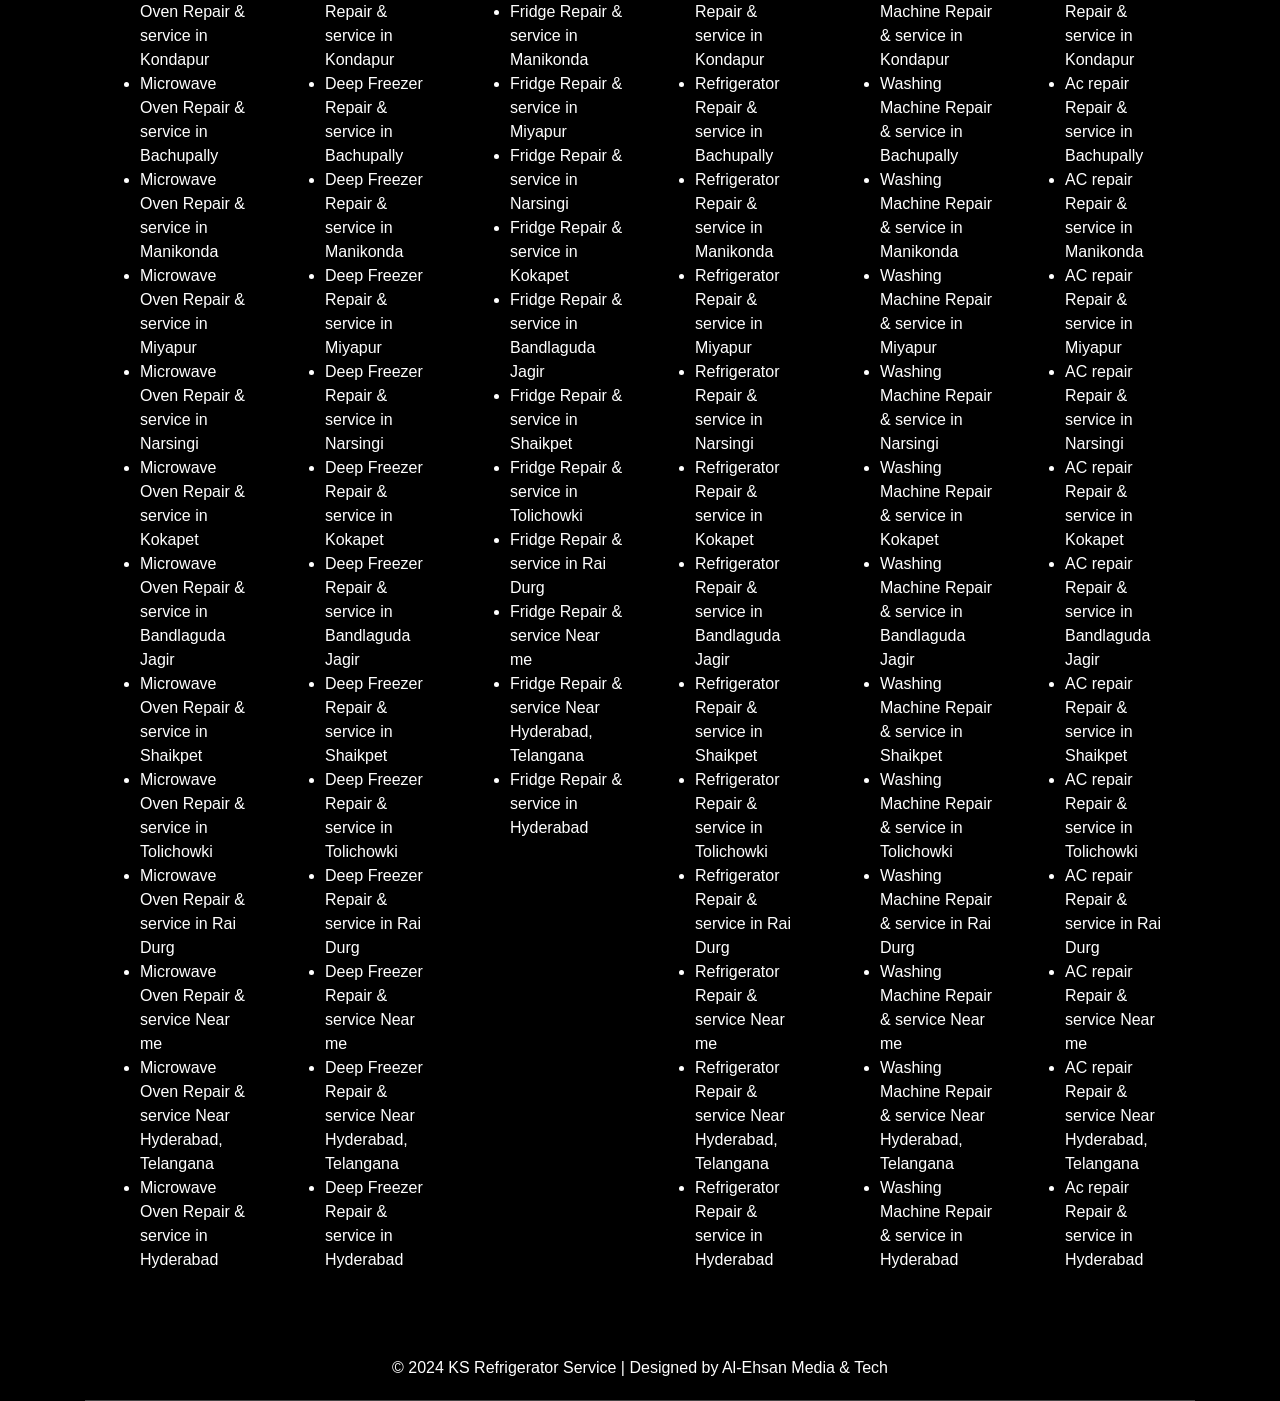
==== commit f05b9a20: "update buttons" ====
--- a/index.html
+++ b/index.html
@@ -390,6 +390,12 @@
                     <img src="https://alehsanmt.com/appliance/appliance_icons/fridge.jpg" class="card-img-top" alt="Fridge & Refrigerator Repair">
                     <div class="card-body">
                         <h5 class="card-title">Fridge & Refrigerator Repair</h5>
+                        <a class="btn btn-custom" href="https://wa.me/+917799309275" target="_blank" class="whatsapp-button">
+                            <i class="fab fa-whatsapp text-white"></i> Hire 
+                        </a>
+                        <a href="tel:+917799309275" class="btn btn-custom">
+                            <i class="fas fa-phone text-white"></i> Call
+                        </a>
                     </div>
                 </div>
             </div>
@@ -398,6 +404,12 @@
                     <img src="https://alehsanmt.com/appliance/appliance_icons/wm.jpg" class="card-img-top" alt="Washing Machine Repair">
                     <div class="card-body">
                         <h5 class="card-title">Washing Machine Repair</h5>
+                        <a class="btn btn-custom" href="https://wa.me/+917799309275" target="_blank" class="whatsapp-button">
+                            <i class="fab fa-whatsapp text-white"></i> Hire
+                        </a>
+                        <a href="tel:+917799309275" class="btn btn-custom">
+                            <i class="fas fa-phone text-white"></i> Call
+                        </a>
                     </div>
                 </div>
             </div>
@@ -406,6 +418,12 @@
                     <img src="https://alehsanmt.com/appliance/appliance_icons/oven-01.jpg" class="card-img-top" alt="Oven Repair">
                     <div class="card-body">
                         <h5 class="card-title">Microwave Oven Repair</h5>
+                        <a class="btn btn-custom" href="https://wa.me/+917799309275" target="_blank" class="whatsapp-button">
+                            <i class="fab fa-whatsapp text-white"></i> Hire
+                        </a>
+                        <a href="tel:+917799309275" class="btn btn-custom">
+                            <i class="fas fa-phone text-white"></i> Call
+                        </a>
                     </div>
                 </div>
             </div>
@@ -414,6 +432,12 @@
                     <img src="https://alehsanmt.com/appliance/appliance_icons/ac-01.jpg" class="card-img-top" alt="AC Repair">
                     <div class="card-body">
                         <h5 class="card-title">Air Conditioner (AC) Repair</h5>
+                        <a class="btn btn-custom" href="https://wa.me/+917799309275" target="_blank" class="whatsapp-button">
+                            <i class="fab fa-whatsapp text-white"></i> Hire
+                        </a>
+                        <a href="tel:+917799309275" class="btn btn-custom">
+                            <i class="fas fa-phone text-white"></i> Call
+                        </a>
                     </div>
                 </div>
             </div>
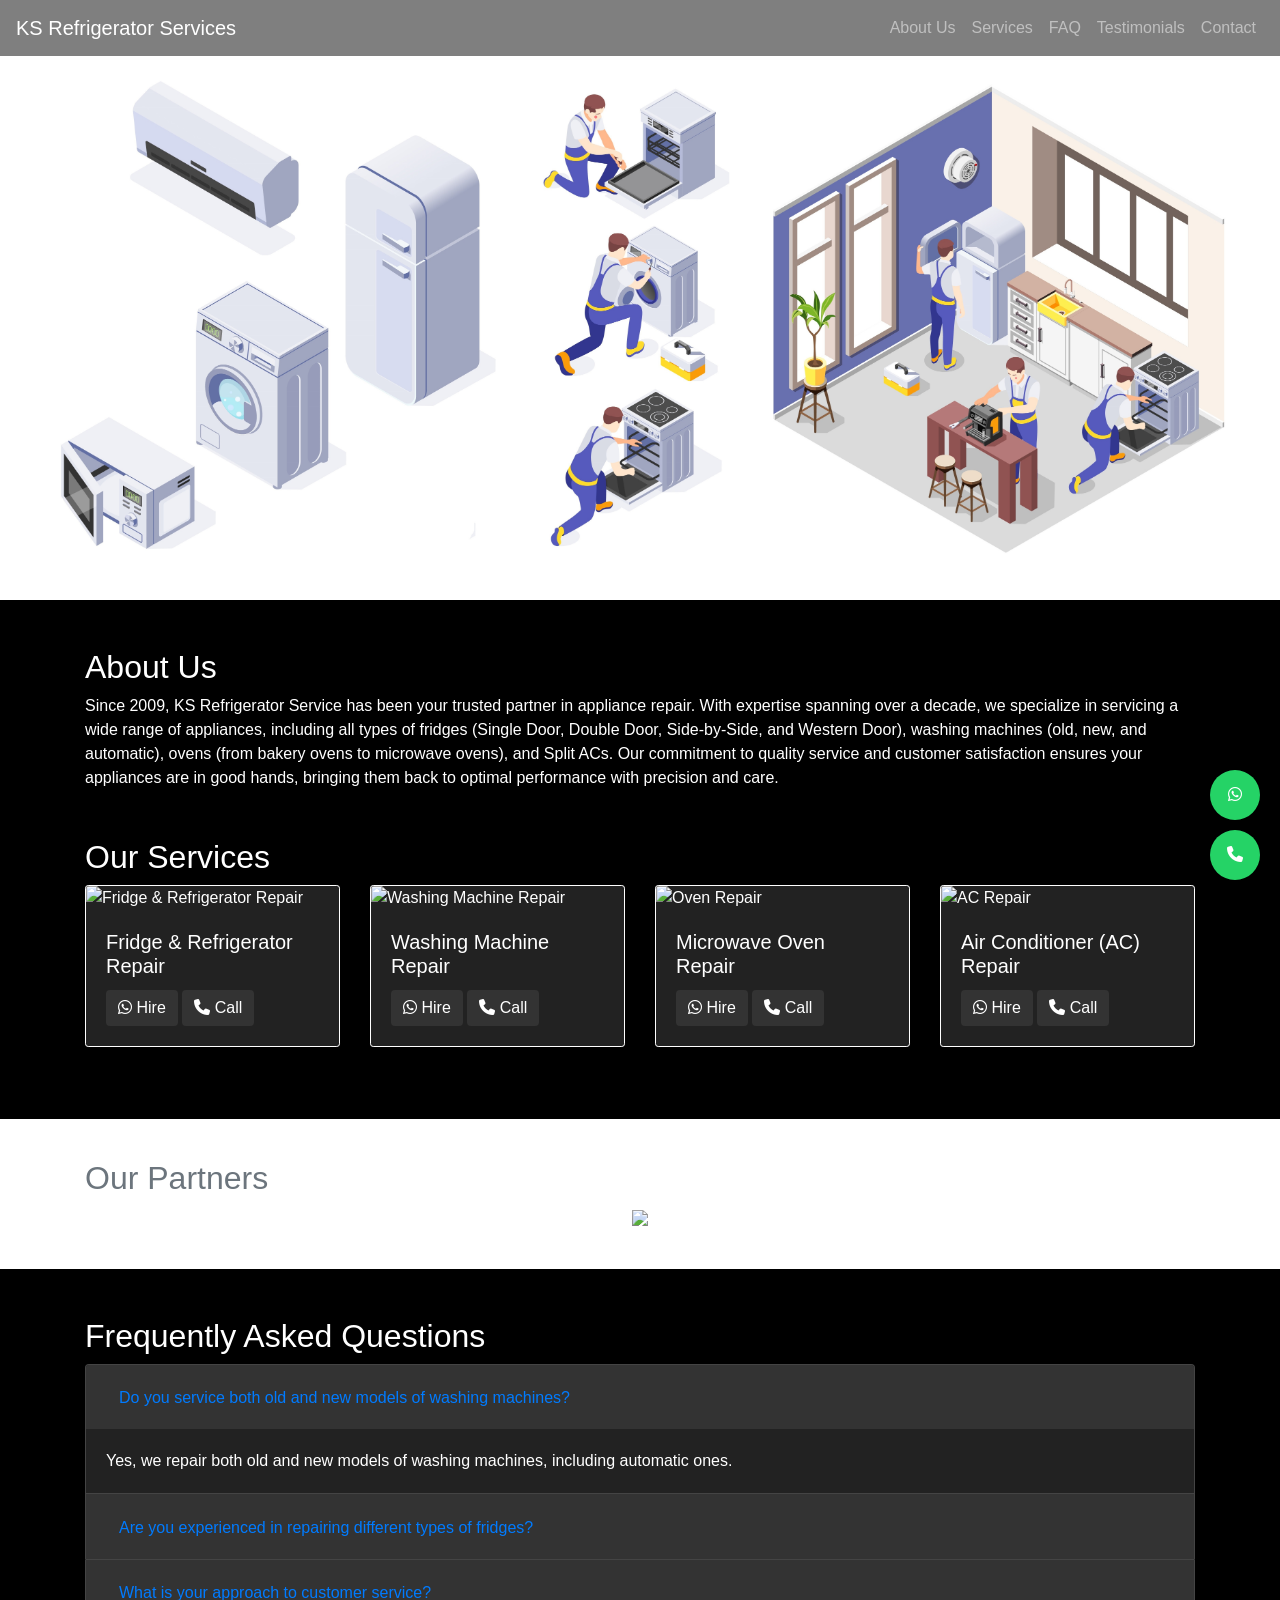
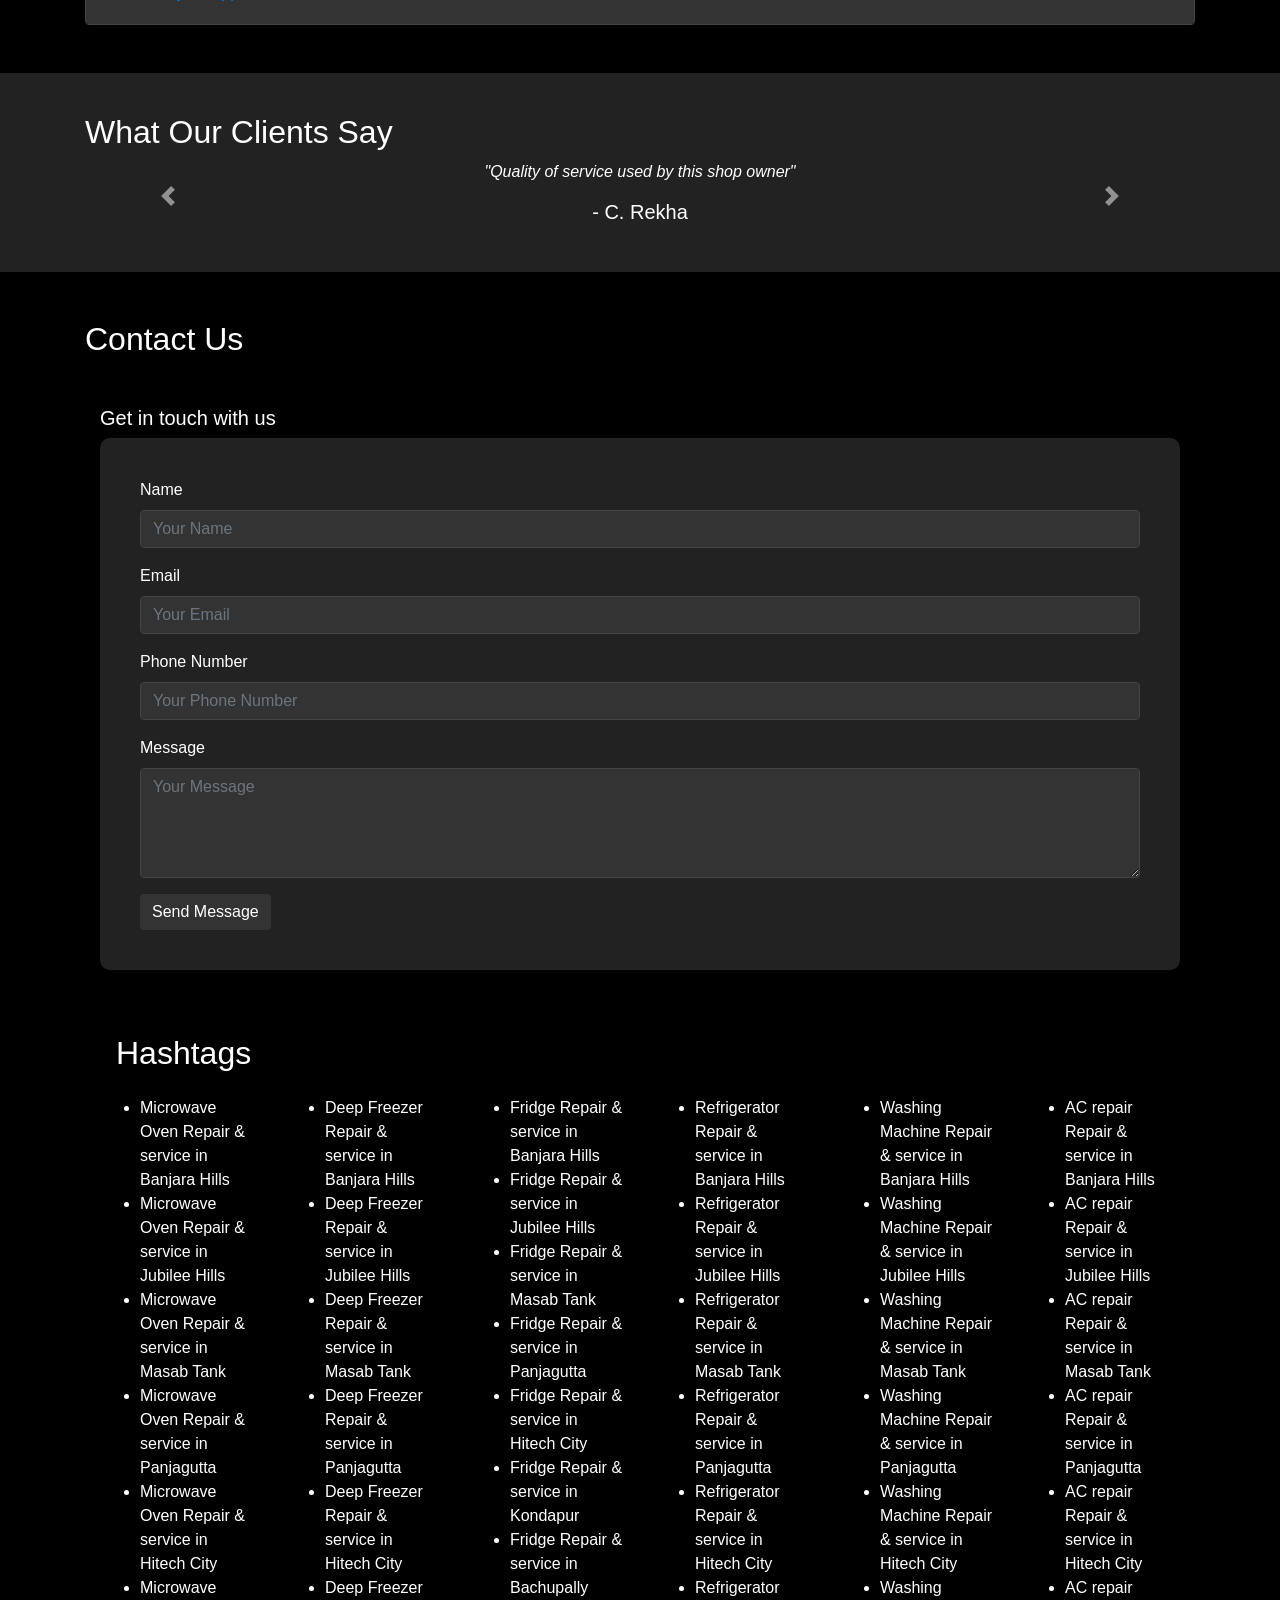
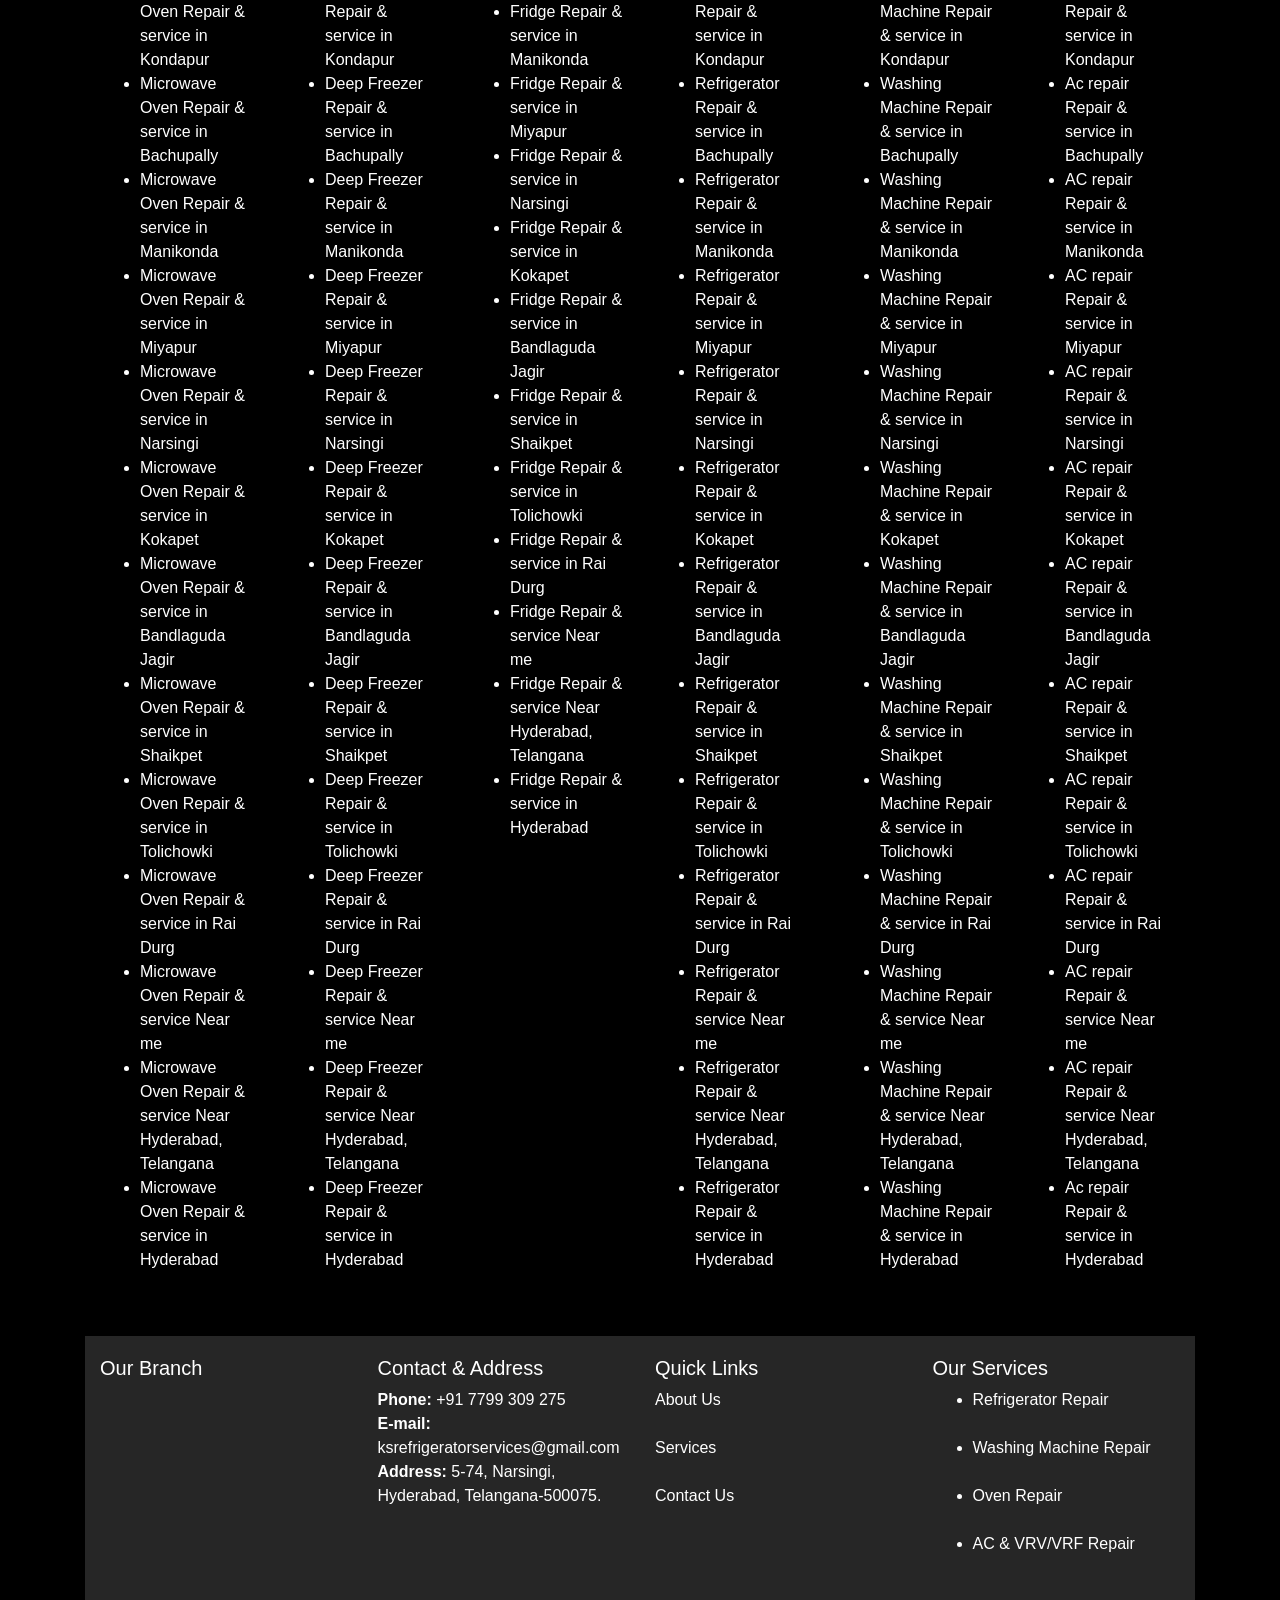
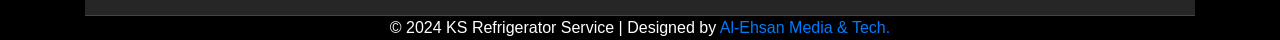
==== commit bff28227: "update" ====
--- a/index.html
+++ b/index.html
@@ -63,11 +63,6 @@
      z-index: 1000;
  }
 
- .footer {
-     background-color: #000;
-     border-bottom: 1px solid #444;
- }
-
  .nav-link {
      color: #fff;
      transition: all 0.3s ease-in-out;
@@ -299,9 +294,11 @@
 
  .footer {
      padding: 20px 0;
-     text-align: center;
- }
-
+     text-align: left;
+     background-color: #262626;
+     border-bottom: 1px solid #444;
+ }
+ 
  .footer a {
      color: #fff;
      text-decoration: none;
@@ -756,9 +753,53 @@
     <!-- Footer -->
     <footer class="footer mt-5">
         <div class="container">
-            <span>&copy; 2024 KS Refrigerator Service | Designed by <a href="https://alehsanmt.com">Al-Ehsan Media & Tech</a></span>
-        </div>
+            <div class="row">
+        
+                <!-- Column 1: Our Branch -->
+                <div class="col-md-3">
+                    <h5>Our Branch</h5>
+                    <iframe
+                        src="https://www.google.com/maps/embed?pb=!1m17!1m12!1m3!1d1337.5163983645832!2d78.35777871543168!3d17.3913491163315!2m3!1f0!2f0!3f0!3m2!1i1024!2i768!4f13.1!3m2!1m1!2zMTfCsDIzJzI4LjYiTiA3OMKwMjEnMjcuOCJF!5e0!3m2!1sen!2sin!4v1724747538437!5m2!1sen!2sin"
+                        width="250" height="200" style="border:0;" allowfullscreen="" loading="lazy"
+                        referrerpolicy="no-referrer-when-downgrade"></iframe>
+                </div>
+        
+                <!-- Column 2: Contact number & address -->
+                <div class="col-md-3">
+                    <h5>Contact & Address</h5>
+                    <a href="tel:+917799309275"><strong>Phone:</strong> +91 7799 309 275</a><br /> 
+                    <a href="mailto:ksrefrigeratorservices@gmail.com"><strong>E-mail:</strong> ksrefrigeratorservices@gmail.com</a> <br />
+                    <a href="https://maps.app.goo.gl/ayRdozXoUkvrcUVs6"><strong>Address:</strong> 5-74, Narsingi, Hyderabad, Telangana-500075.</a>
+                </div>
+        
+                <!-- Column 3: Quick Links -->
+                <div class="col-md-3">
+                    <h5>Quick Links</h5>
+                    <ul class="list-unstyled">
+                        <li><a href="#about" class="text-white">About Us</a></li><br />
+                        <li><a href="#services" class="text-white">Services</a></li><br />
+                        <li><a href="#contact" class="text-white">Contact Us</a></li>
+                    </ul>
+                </div>
+        
+                <!-- Column 4: Services -->
+                <div class="col-md-3">
+                    <h5>Our Services</h5>
+                    <ul>
+                        <li>Refrigerator Repair</li> <br />
+                        <li>Washing Machine Repair</li><br />
+                        <li>Oven Repair</li><br />
+                        <li>AC & VRV/VRF Repair</li>
+                    </ul>
+                </div>
+        
+            </div>
+        </div> 
     </footer>
+    <div class="container text-center">
+        <span>&copy; 2024 KS Refrigerator Service | Designed by <a href="https://alehsanmt.com">Al-Ehsan Media &
+                Tech.</a></span>
+    </div>
 
     <div class="floating-buttons">
         <a href="https://wa.me/+917799309275" target="_blank" class="whatsapp-button">
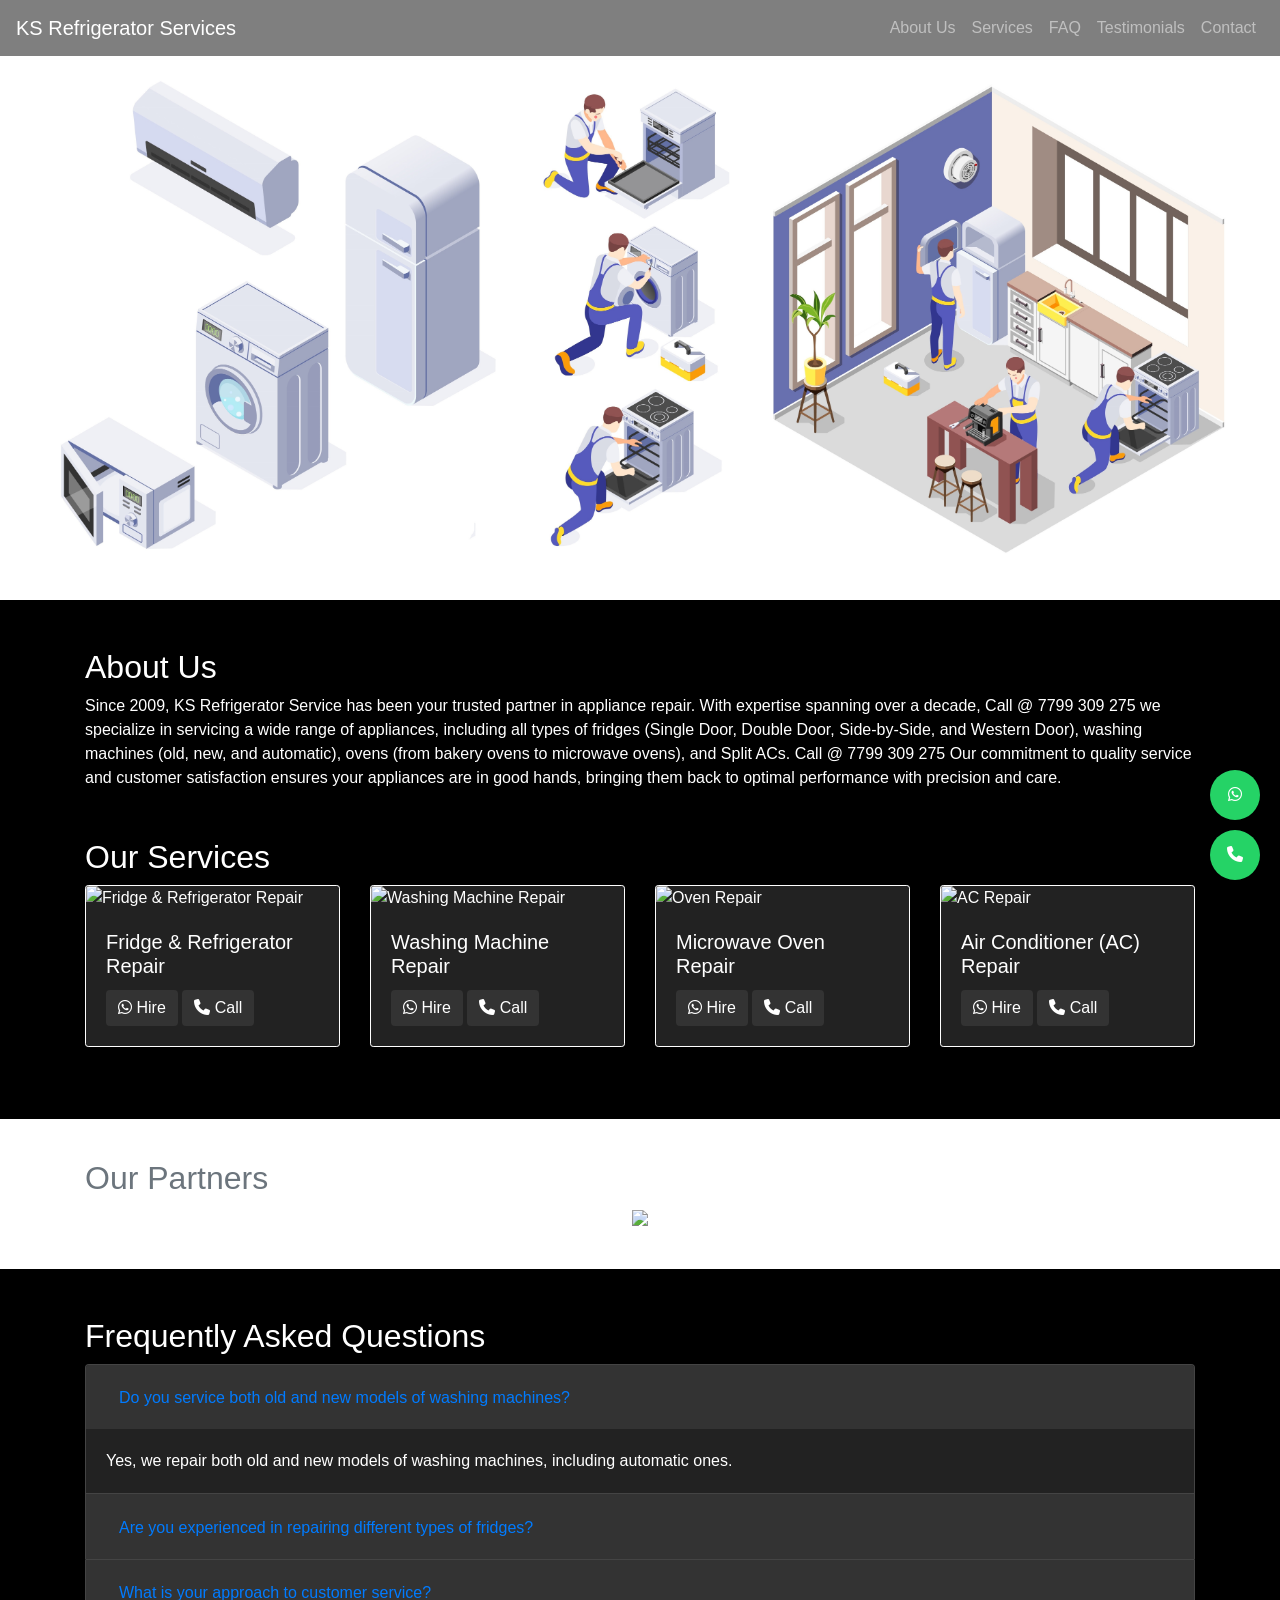
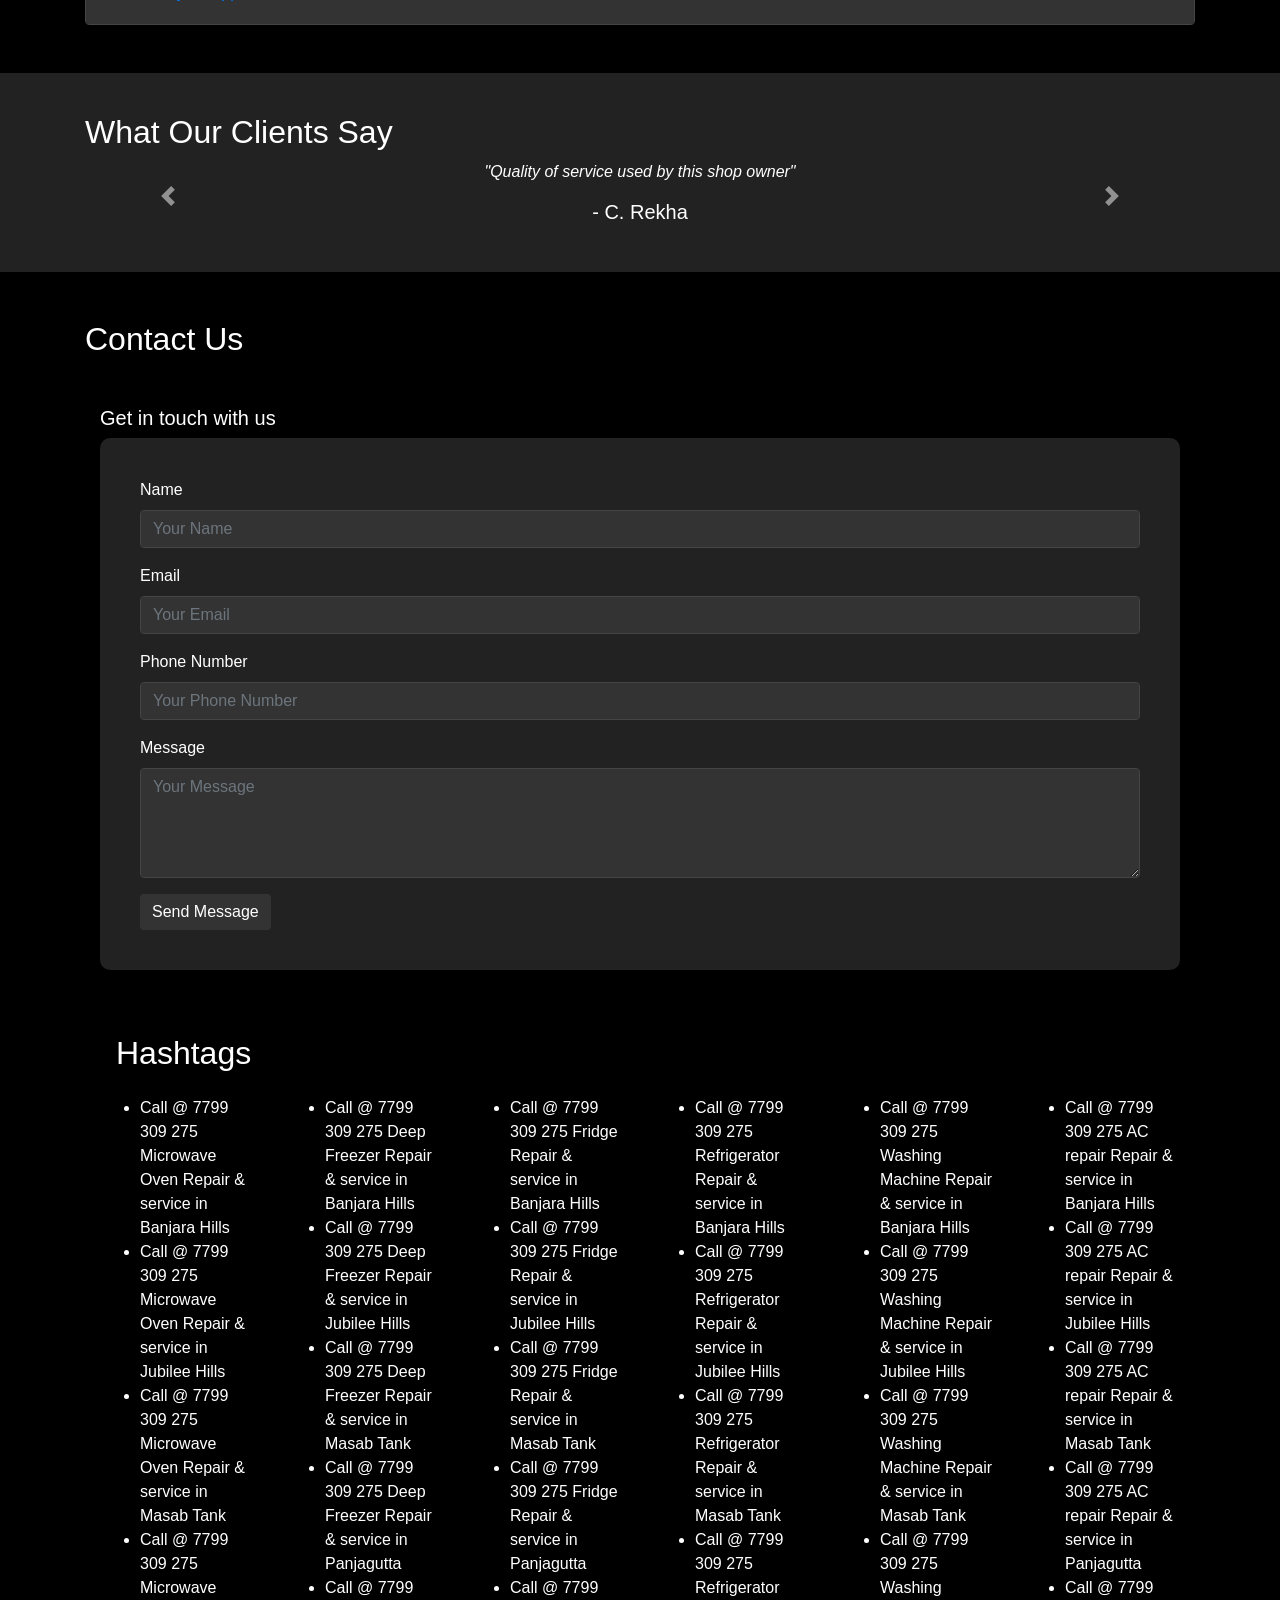
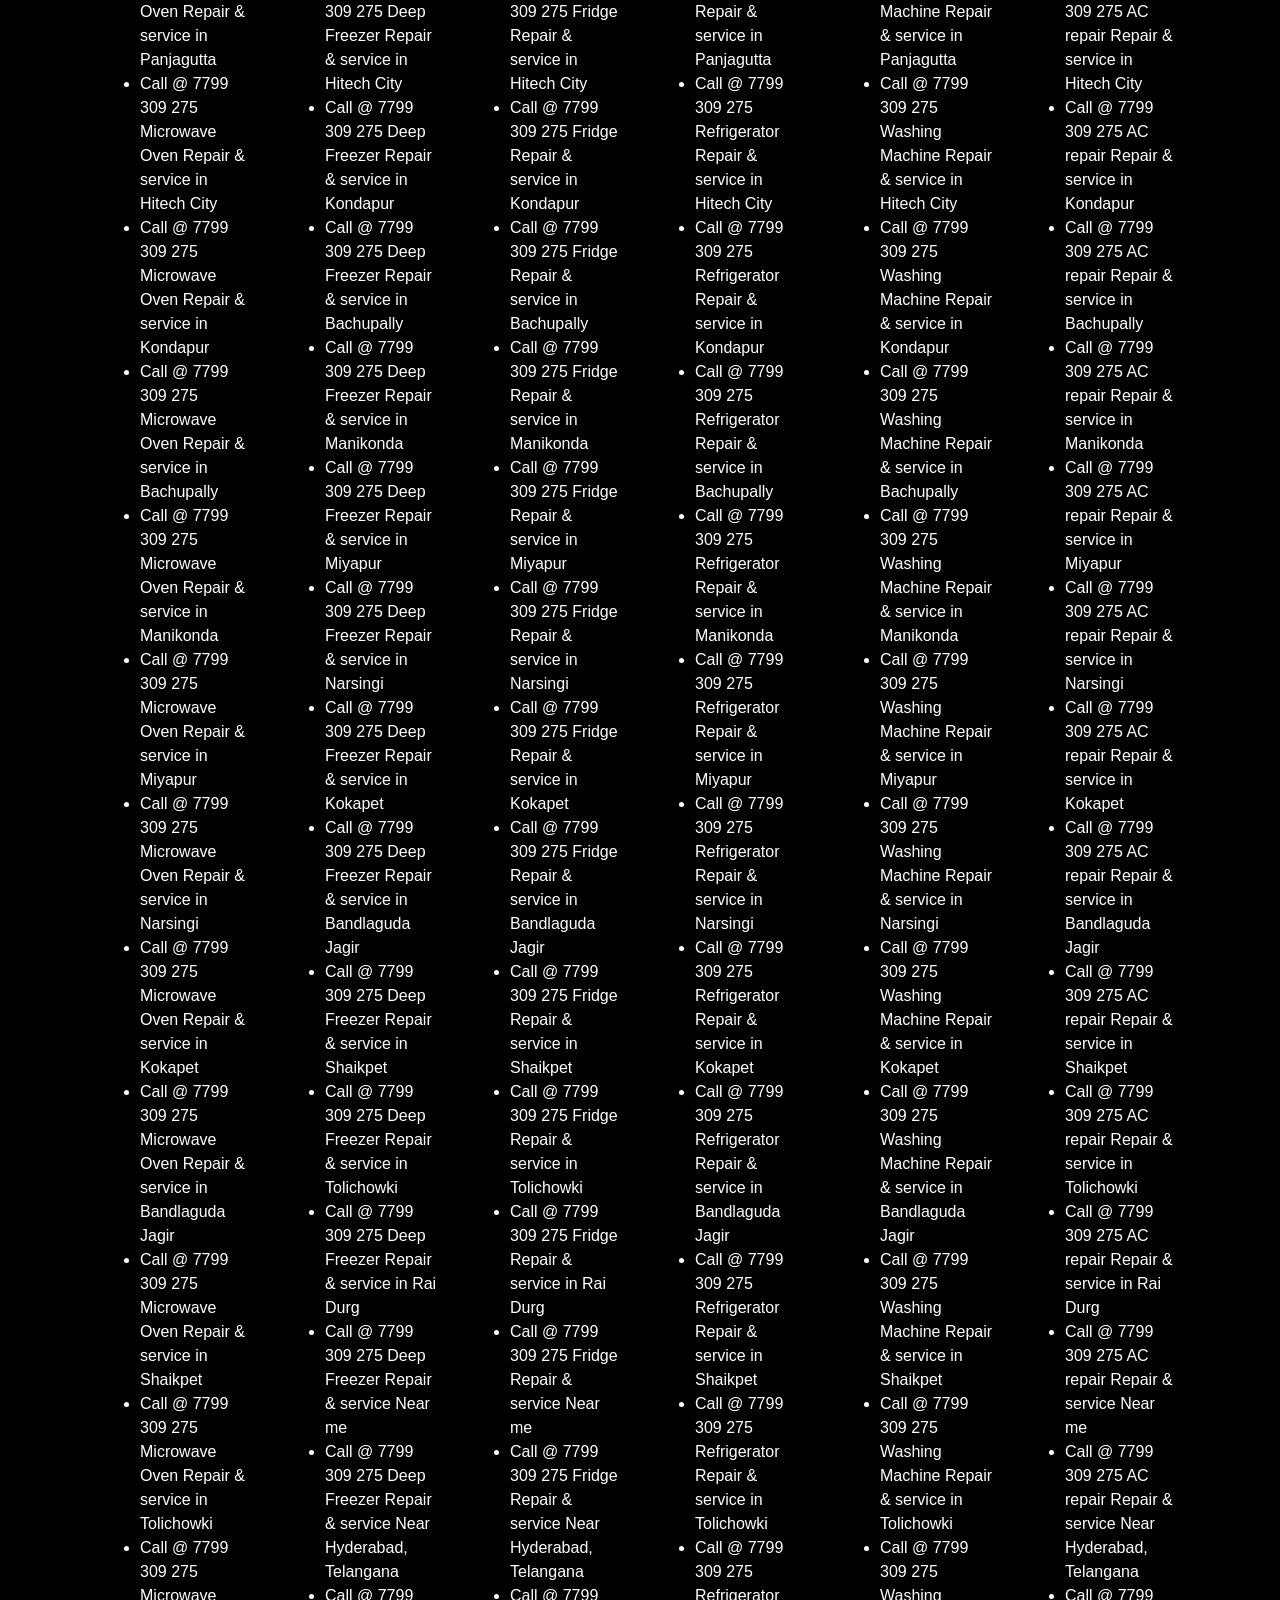
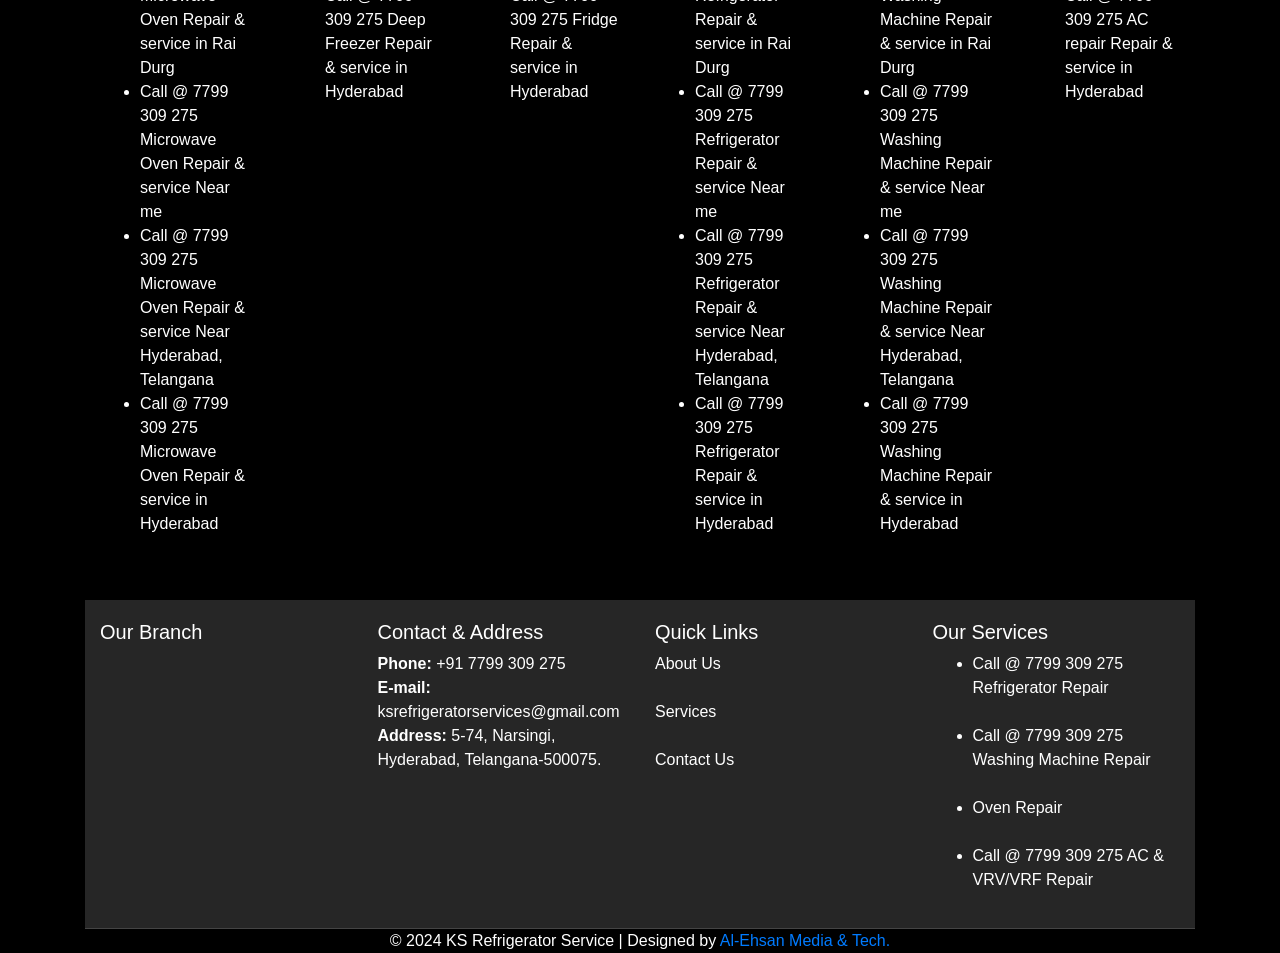
==== commit 766d5122: "rewrite a code" ====
--- a/index.html
+++ b/index.html
@@ -4,13 +4,35 @@
 <head>
     <meta charset="UTF-8">
     <meta name="viewport" content="width=device-width, initial-scale=1.0">
-    <title>KS Rerfrigerator Service</title>
+    <title>Call @ 7799309275 Fridge Repair in Hyderabad, Refrigerator Repair in
+      Hyderabad</title>
+    <meta content="Call: 7799 309 275, Fridge Repair & service in Banjara Hills, Fridge Repair & service in Jubilee Hills, Fridge Repair & service in Masab Tank, Fridge Repair & service in Panjagutta, Fridge Repair & service in Hitech City, Fridge Repair & service in Kondapur, Fridge Repair & service in Bachupally, Fridge Repair & service in Manikonda, Fridge Repair & service in Miyapur, Fridge Repair & service in Narsingi, Fridge Repair & service in Kokapet, Fridge Repair & service in Bandlaguda Jagir, Fridge Repair & service in Shaikpet, Fridge Repair & service in Tolichowki, Fridge Repair & service in Rai Durg, Fridge Repair & service Near me, Fridge Repair & service Near Hyderabad, Fridge Repair & service in Hyderabad, Cool Aircon, Mak enterprises! & Ac repair manikonda, Tirangaa Refrigerators Services commercial fridge repair second hand refrigerator washing machine AC sale & buyer exchange, Mak enterprises fridge repair Refrigerator repair AC repair service, Acbabu, Divyasri solutions washing machine repair and service, New Expart Cool Line System, Indiyo Service, MA COOL COMFORTS, INDIAN REFRIGERATION, All refrigerators services shop, MM. Air Conditioning, OM Repair Services - Washing Machine Repair, Refrigerator Repair & Services in Hyderabad, NearMe Xpert, Srinivasa Home Appliances Sales& Service, Royal Service Center, R N ELECTRICALS HOME APPLIANCES REPAIR AND SERVICE, MS STANDARD ENTERPRISES, SA WASHING MECHINE GEYSER & MICROWAVE REFRIGERATOR AIRCOOLER REPAIR & WATER DISPENSER SERVICE SHOP, Perfect Refrigerator Service, MS Washing Machine, Refrigerator Repair & service, AS Washing Mechine, Refrigerators, Water Geyser& Air Cooler Repair&Services, MA Cool Comforts - AC & Refrigerator Repair, KS Refrigerators Services, Fridge Repair near me, Washing Machine repair near me, Refrigerator Repair near narsingi manikonda, SK electronics- AC Repair in Gachibowli, Fridge Repair Service in Gachibowli, Washing machine Repair Service Centre, SRI BALAJI REFRIGERATION SERVICES, Limra refrigeration &air condition service, HAPPY HOME COOL SERVICES, OM Repair Services - Washing Machine Repair, Refrigerator Repair & Services in Hyderabad, PREM ELECTRICAL WORKS, Cool Life Ac Refrigerator washing machine and geyser Repair, S.K Refrigeration & Electrical Spare Parts Sales And Service, AtoZ WASHING MACHINE, REFRIGERATORS,GEYSER.&AIR COOLER REPAIR& SERVICES, Shri Durga Bhawani refrigerator repair service, BM WASHING MECHINE , AIR COOLER ,GEYSER REPAIR SERVICE, S V REFRIGERATION & A/C SERVICES, KN washing machine service and repair shop, AN Refrigerators and Electronics spare parts, SRI BALAJI REFRIGERATION SERVICES, R N ELECTRICALS HOME APPLIANCES REPAIR AND SERVICE, Manikanta Air Conditioner refrigerator, S M WASHING MACHINE REPAIR AND SERVICES, COOL Life ac Refrigerator washing machine Repair & Service Kukatpally Nizampet bachupally, SRI DATTA ELECTRICALS & ELECTRONICS, MA Cool Comforts - AC & Refrigerator Repair, Life service center, M A Refrígerations, T S Refrigerations, Surya Refrigeration Services, Mahaveer Refrigeration and Electricals" name="keywords" />
+    <meta content="Call: 7799 309 275 Fridge Repair & service in Banjara Hills, Fridge Repair & service in Jubilee Hills, Fridge Repair & service in Masab Tank, Fridge Repair & service in Panjagutta, Fridge Repair & service in Hitech City, Fridge Repair & service in Kondapur, Fridge Repair & service in Bachupally, Fridge Repair & service in Manikonda, Fridge Repair & service in Miyapur, Fridge Repair & service in Narsingi, Fridge Repair & service in Kokapet, Fridge Repair & service in Bandlaguda Jagir, Fridge Repair & service in Shaikpet, Fridge Repair & service in Tolichowki, Fridge Repair & service in Rai Durg, Fridge Repair & service Near me, Fridge Repair & service Near Hyderabad, Fridge Repair & service in Hyderabad, Cool Aircon, Mak enterprises! & Ac repair manikonda, Tirangaa Refrigerators Services commercial fridge repair second hand refrigerator washing machine AC sale & buyer exchange, Mak enterprises fridge repair Refrigerator repair AC repair service, Acbabu, Divyasri solutions washing machine repair and service, New Expart Cool Line System, Indiyo Service, MA COOL COMFORTS, INDIAN REFRIGERATION, All refrigerators services shop, MM. Air Conditioning, OM Repair Services - Washing Machine Repair, Refrigerator Repair & Services in Hyderabad, NearMe Xpert, Srinivasa Home Appliances & Service, Royal Service Center, R N ELECTRICALS HOME APPLIANCES REPAIR AND SERVICE, MS STANDARD ENTERPRISES, SA WASHING MECHINE GEYSER & MICROWAVE REFRIGERATOR AIRCOOLER REPAIR & WATER DISPENSER SERVICE SHOP, Perfect Refrigerator Service, MS Washing Machine, Refrigerator Repair & service, AS Washing Mechine, Refrigerators, Water Geyser& Air Cooler Repair&Services, MA Cool Comforts - AC & Refrigerator Repair, KS Refrigerators Services, Fridge Repair near me, Washing Machine repair near me, Refrigerator Repair near narsingi manikonda, SK electronics- AC Repair in Gachibowli, Fridge Repair Service in Gachibowli, Washing machine Repair Service Centre, SRI BALAJI REFRIGERATION SERVICES, Limra refrigeration &air condition service, HAPPY HOME COOL SERVICES, OM Repair Services - Washing Machine Repair, Refrigerator Repair & Services in Hyderabad, PREM ELECTRICAL WORKS, Cool Life Ac Refrigerator washing machine and geyser Repair, S.K Refrigeration & Electrical Spare Parts Sales And Service, AtoZ WASHING MACHINE, REFRIGERATORS,GEYSER.&AIR COOLER REPAIR& SERVICES, Shri Durga Bhawani refrigerator repair service, BM WASHING MECHINE , AIR COOLER ,GEYSER REPAIR SERVICE, S V REFRIGERATION & A/C SERVICES, KN washing machine service and repair shop, AN Refrigerators and Electronics spare parts, SRI BALAJI REFRIGERATION SERVICES, R N ELECTRICALS HOME APPLIANCES REPAIR AND SERVICE, Manikanta Air Conditioner refrigerator, S M WASHING MACHINE REPAIR AND SERVICES, COOL Life ac Refrigerator washing machine Repair & Service Kukatpally Nizampet bachupally, SRI DATTA ELECTRICALS & ELECTRONICS, MA Cool Comforts - AC & Refrigerator Repair, Life service center, M A Refrígerations, T S Refrigerations, Surya Refrigeration Services, Mahaveer Refrigeration and Electricals" name="description" />
     <!-- Bootstrap CSS -->
     <link href="https://stackpath.bootstrapcdn.com/bootstrap/4.5.2/css/bootstrap.min.css" rel="stylesheet">
     <!-- Swiper CSS -->
     <link rel="stylesheet" href="https://cdn.jsdelivr.net/npm/swiper@10/swiper-bundle.min.css" />
     <!-- Custom CSS -->
     <link href="https://cdnjs.cloudflare.com/ajax/libs/font-awesome/6.5.0/css/all.min.css" rel="stylesheet" />
+    <!-- Google tag (gtag.js) -->
+<script async src="https://www.googletagmanager.com/gtag/js?id=AW-16783455256"></script>
+<script>
+fetch("https://api.localo.com/api/structured_data/XXV4p4AW9Mzwhsy-2SSOchJQjReru7Td-UgHMEn0H2w/local_business")
+.then(response => response.json())
+.then(data => {
+  const script = document.createElement("script");
+  script.type = "application/ld+json";
+  script.textContent = JSON.stringify(data);
+  document.head.appendChild(script);
+});
+</script>
+<script>
+  window.dataLayer = window.dataLayer || [];
+  function gtag(){dataLayer.push(arguments);}
+  gtag('js', new Date());
+
+  gtag('config', 'AW-16783455256');
+</script>
     <style>
         body {
             background-color: #000;
@@ -371,9 +393,9 @@
     <section id="about" class="container mt-5">
         <h2>About Us</h2>
         <p>Since 2009, KS Refrigerator Service has been your trusted partner in appliance repair. With expertise spanning over a
-        decade, we specialize in servicing a wide range of appliances, including all types of fridges (Single Door, Double Door,
+        decade, Call @ 7799 309 275 we specialize in servicing a wide range of appliances, including all types of fridges (Single Door, Double Door,
         Side-by-Side, and Western Door), washing machines (old, new, and automatic), ovens (from bakery ovens to microwave
-        ovens), and Split ACs. Our commitment to quality service and customer satisfaction ensures your appliances are in good
+        ovens), and Split ACs. Call @ 7799 309 275 Our commitment to quality service and customer satisfaction ensures your appliances are in good
         hands, bringing them back to optimal performance with precision and care.</p>
  
     </section>
@@ -384,7 +406,7 @@
         <div class="row">
             <div class="col-md-3 mb-4">
                 <div class="card">
-                    <img src="https://alehsanmt.com/appliance/appliance_icons/fridge.jpg" class="card-img-top" alt="Fridge & Refrigerator Repair">
+                    <img src="assets/img/s.jpg" class="card-img-top" alt="Fridge & Refrigerator Repair">
                     <div class="card-body">
                         <h5 class="card-title">Fridge & Refrigerator Repair</h5>
                         <a class="btn btn-custom" href="https://wa.me/+917799309275" target="_blank" class="whatsapp-button">
@@ -398,7 +420,7 @@
             </div>
             <div class="col-md-3 mb-4">
                 <div class="card">
-                    <img src="https://alehsanmt.com/appliance/appliance_icons/wm.jpg" class="card-img-top" alt="Washing Machine Repair">
+                    <img src="assets/img/swm.jpg" class="card-img-top" alt="Washing Machine Repair">
                     <div class="card-body">
                         <h5 class="card-title">Washing Machine Repair</h5>
                         <a class="btn btn-custom" href="https://wa.me/+917799309275" target="_blank" class="whatsapp-button">
@@ -412,7 +434,7 @@
             </div>
             <div class="col-md-3 mb-4">
                 <div class="card">
-                    <img src="https://alehsanmt.com/appliance/appliance_icons/oven-01.jpg" class="card-img-top" alt="Oven Repair">
+                    <img src="assets/img/moven.jpeg" class="card-img-top" alt="Oven Repair">
                     <div class="card-body">
                         <h5 class="card-title">Microwave Oven Repair</h5>
                         <a class="btn btn-custom" href="https://wa.me/+917799309275" target="_blank" class="whatsapp-button">
@@ -426,7 +448,7 @@
             </div>
             <div class="col-md-3 mb-4">
                 <div class="card">
-                    <img src="https://alehsanmt.com/appliance/appliance_icons/ac-01.jpg" class="card-img-top" alt="AC Repair">
+                    <img src="assets/img/split.jpeg" class="card-img-top" alt="AC Repair">
                     <div class="card-body">
                         <h5 class="card-title">Air Conditioner (AC) Repair</h5>
                         <a class="btn btn-custom" href="https://wa.me/+917799309275" target="_blank" class="whatsapp-button">
@@ -613,138 +635,138 @@
         <div class="row">
             <div class="col">
                 <ul>
-                    <li>Microwave Oven Repair & service in Banjara Hills</li>
-                    <li>Microwave Oven Repair & service in Jubilee Hills</li>
-                    <li>Microwave Oven Repair & service in Masab Tank</li>
-                    <li>Microwave Oven Repair & service in Panjagutta</li>
-                    <li>Microwave Oven Repair & service in Hitech City</li>
-                    <li>Microwave Oven Repair & service in Kondapur</li>
-                    <li>Microwave Oven Repair & service in Bachupally</li>
-                    <li>Microwave Oven Repair & service in Manikonda</li>
-                    <li>Microwave Oven Repair & service in Miyapur</li>
-                    <li>Microwave Oven Repair & service in Narsingi</li>
-                    <li>Microwave Oven Repair & service in Kokapet</li>
-                    <li>Microwave Oven Repair & service in Bandlaguda Jagir</li>
-                    <li>Microwave Oven Repair & service in Shaikpet</li>
-                    <li>Microwave Oven Repair & service in Tolichowki</li>
-                    <li>Microwave Oven Repair & service in Rai Durg</li>
-                    <li>Microwave Oven Repair & service Near me</li>
-                    <li>Microwave Oven Repair & service Near Hyderabad, Telangana</li>
-                    <li>Microwave Oven Repair & service in Hyderabad</li>
+                    <li>Call @ 7799 309 275 Microwave Oven Repair & service in Banjara Hills</li>
+                    <li>Call @ 7799 309 275 Microwave Oven Repair & service in Jubilee Hills</li>
+                    <li>Call @ 7799 309 275 Microwave Oven Repair & service in Masab Tank</li>
+                    <li>Call @ 7799 309 275 Microwave Oven Repair & service in Panjagutta</li>
+                    <li>Call @ 7799 309 275 Microwave Oven Repair & service in Hitech City</li>
+                    <li>Call @ 7799 309 275 Microwave Oven Repair & service in Kondapur</li>
+                    <li>Call @ 7799 309 275 Microwave Oven Repair & service in Bachupally</li>
+                    <li>Call @ 7799 309 275 Microwave Oven Repair & service in Manikonda</li>
+                    <li>Call @ 7799 309 275 Microwave Oven Repair & service in Miyapur</li>
+                    <li>Call @ 7799 309 275 Microwave Oven Repair & service in Narsingi</li>
+                    <li>Call @ 7799 309 275 Microwave Oven Repair & service in Kokapet</li>
+                    <li>Call @ 7799 309 275 Microwave Oven Repair & service in Bandlaguda Jagir</li>
+                    <li>Call @ 7799 309 275 Microwave Oven Repair & service in Shaikpet</li>
+                    <li>Call @ 7799 309 275 Microwave Oven Repair & service in Tolichowki</li>
+                    <li>Call @ 7799 309 275 Microwave Oven Repair & service in Rai Durg</li>
+                    <li>Call @ 7799 309 275 Microwave Oven Repair & service Near me</li>
+                    <li>Call @ 7799 309 275 Microwave Oven Repair & service Near Hyderabad, Telangana</li>
+                    <li>Call @ 7799 309 275 Microwave Oven Repair & service in Hyderabad</li>
                 </ul>
             </div>
     
             <div class="col">
                 <ul>
-                    <li>Deep Freezer Repair & service in Banjara Hills</li>
-                    <li>Deep Freezer Repair & service in Jubilee Hills</li>
-                    <li>Deep Freezer Repair & service in Masab Tank</li>
-                    <li>Deep Freezer Repair & service in Panjagutta</li>
-                    <li>Deep Freezer Repair & service in Hitech City</li>
-                    <li>Deep Freezer Repair & service in Kondapur</li>
-                    <li>Deep Freezer Repair & service in Bachupally</li>
-                    <li>Deep Freezer Repair & service in Manikonda</li>
-                    <li>Deep Freezer Repair & service in Miyapur</li>
-                    <li>Deep Freezer Repair & service in Narsingi</li>
-                    <li>Deep Freezer Repair & service in Kokapet</li>
-                    <li>Deep Freezer Repair & service in Bandlaguda Jagir</li>
-                    <li>Deep Freezer Repair & service in Shaikpet</li>
-                    <li>Deep Freezer Repair & service in Tolichowki</li>
-                    <li>Deep Freezer Repair & service in Rai Durg</li>
-                    <li>Deep Freezer Repair & service Near me</li>
-                    <li>Deep Freezer Repair & service Near Hyderabad, Telangana</li>
-                    <li>Deep Freezer Repair & service in Hyderabad</li>
+                    <li>Call @ 7799 309 275 Deep Freezer Repair & service in Banjara Hills</li>
+                    <li>Call @ 7799 309 275 Deep Freezer Repair & service in Jubilee Hills</li>
+                    <li>Call @ 7799 309 275 Deep Freezer Repair & service in Masab Tank</li>
+                    <li>Call @ 7799 309 275 Deep Freezer Repair & service in Panjagutta</li>
+                    <li>Call @ 7799 309 275 Deep Freezer Repair & service in Hitech City</li>
+                    <li>Call @ 7799 309 275 Deep Freezer Repair & service in Kondapur</li>
+                    <li>Call @ 7799 309 275 Deep Freezer Repair & service in Bachupally</li>
+                    <li>Call @ 7799 309 275 Deep Freezer Repair & service in Manikonda</li>
+                    <li>Call @ 7799 309 275 Deep Freezer Repair & service in Miyapur</li>
+                    <li>Call @ 7799 309 275 Deep Freezer Repair & service in Narsingi</li>
+                    <li>Call @ 7799 309 275 Deep Freezer Repair & service in Kokapet</li>
+                    <li>Call @ 7799 309 275 Deep Freezer Repair & service in Bandlaguda Jagir</li>
+                    <li>Call @ 7799 309 275 Deep Freezer Repair & service in Shaikpet</li>
+                    <li>Call @ 7799 309 275 Deep Freezer Repair & service in Tolichowki</li>
+                    <li>Call @ 7799 309 275 Deep Freezer Repair & service in Rai Durg</li>
+                    <li>Call @ 7799 309 275 Deep Freezer Repair & service Near me</li>
+                    <li>Call @ 7799 309 275 Deep Freezer Repair & service Near Hyderabad, Telangana</li>
+                    <li>Call @ 7799 309 275 Deep Freezer Repair & service in Hyderabad</li>
                 </ul>
             </div>
     
             <div class="col">
                 <ul>
-                    <li>Fridge Repair & service in Banjara Hills</li>
-                    <li>Fridge Repair & service in Jubilee Hills</li>
-                    <li>Fridge Repair & service in Masab Tank</li>
-                    <li>Fridge Repair & service in Panjagutta</li>
-                    <li>Fridge Repair & service in Hitech City</li>
-                    <li>Fridge Repair & service in Kondapur</li>
-                    <li>Fridge Repair & service in Bachupally</li>
-                    <li>Fridge Repair & service in Manikonda</li>
-                    <li>Fridge Repair & service in Miyapur</li>
-                    <li>Fridge Repair & service in Narsingi</li>
-                    <li>Fridge Repair & service in Kokapet</li>
-                    <li>Fridge Repair & service in Bandlaguda Jagir</li>
-                    <li>Fridge Repair & service in Shaikpet</li>
-                    <li>Fridge Repair & service in Tolichowki</li>
-                    <li>Fridge Repair & service in Rai Durg</li>
-                    <li>Fridge Repair & service Near me</li>
-                    <li>Fridge Repair & service Near Hyderabad, Telangana</li>
-                    <li>Fridge Repair & service in Hyderabad</li>
+                    <li>Call @ 7799 309 275 Fridge Repair & service in Banjara Hills</li>
+                    <li>Call @ 7799 309 275 Fridge Repair & service in Jubilee Hills</li>
+                    <li>Call @ 7799 309 275 Fridge Repair & service in Masab Tank</li>
+                    <li>Call @ 7799 309 275 Fridge Repair & service in Panjagutta</li>
+                    <li>Call @ 7799 309 275 Fridge Repair & service in Hitech City</li>
+                    <li>Call @ 7799 309 275 Fridge Repair & service in Kondapur</li>
+                    <li>Call @ 7799 309 275 Fridge Repair & service in Bachupally</li>
+                    <li>Call @ 7799 309 275 Fridge Repair & service in Manikonda</li>
+                    <li>Call @ 7799 309 275 Fridge Repair & service in Miyapur</li>
+                    <li>Call @ 7799 309 275 Fridge Repair & service in Narsingi</li>
+                    <li>Call @ 7799 309 275 Fridge Repair & service in Kokapet</li>
+                    <li>Call @ 7799 309 275 Fridge Repair & service in Bandlaguda Jagir</li>
+                    <li>Call @ 7799 309 275 Fridge Repair & service in Shaikpet</li>
+                    <li>Call @ 7799 309 275 Fridge Repair & service in Tolichowki</li>
+                    <li>Call @ 7799 309 275 Fridge Repair & service in Rai Durg</li>
+                    <li>Call @ 7799 309 275 Fridge Repair & service Near me</li>
+                    <li>Call @ 7799 309 275 Fridge Repair & service Near Hyderabad, Telangana</li>
+                    <li>Call @ 7799 309 275 Fridge Repair & service in Hyderabad</li>
                 </ul>
             </div>
     
             <div class="col">
                 <ul>
-                    <li>Refrigerator Repair & service in Banjara Hills</li>
-                    <li>Refrigerator Repair & service in Jubilee Hills</li>
-                    <li>Refrigerator Repair & service in Masab Tank</li>
-                    <li>Refrigerator Repair & service in Panjagutta</li>
-                    <li>Refrigerator Repair & service in Hitech City</li>
-                    <li>Refrigerator Repair & service in Kondapur</li>
-                    <li>Refrigerator Repair & service in Bachupally</li>
-                    <li>Refrigerator Repair & service in Manikonda</li>
-                    <li>Refrigerator Repair & service in Miyapur</li>
-                    <li>Refrigerator Repair & service in Narsingi</li>
-                    <li>Refrigerator Repair & service in Kokapet</li>
-                    <li>Refrigerator Repair & service in Bandlaguda Jagir</li>
-                    <li>Refrigerator Repair & service in Shaikpet</li>
-                    <li>Refrigerator Repair & service in Tolichowki</li>
-                    <li>Refrigerator Repair & service in Rai Durg</li>
-                    <li>Refrigerator Repair & service Near me</li>
-                    <li>Refrigerator Repair & service Near Hyderabad, Telangana</li>
-                    <li>Refrigerator Repair & service in Hyderabad</li>
+                    <li>Call @ 7799 309 275 Refrigerator Repair & service in Banjara Hills</li>
+                    <li>Call @ 7799 309 275 Refrigerator Repair & service in Jubilee Hills</li>
+                    <li>Call @ 7799 309 275 Refrigerator Repair & service in Masab Tank</li>
+                    <li>Call @ 7799 309 275 Refrigerator Repair & service in Panjagutta</li>
+                    <li>Call @ 7799 309 275 Refrigerator Repair & service in Hitech City</li>
+                    <li>Call @ 7799 309 275 Refrigerator Repair & service in Kondapur</li>
+                    <li>Call @ 7799 309 275 Refrigerator Repair & service in Bachupally</li>
+                    <li>Call @ 7799 309 275 Refrigerator Repair & service in Manikonda</li>
+                    <li>Call @ 7799 309 275 Refrigerator Repair & service in Miyapur</li>
+                    <li>Call @ 7799 309 275 Refrigerator Repair & service in Narsingi</li>
+                    <li>Call @ 7799 309 275 Refrigerator Repair & service in Kokapet</li>
+                    <li>Call @ 7799 309 275 Refrigerator Repair & service in Bandlaguda Jagir</li>
+                    <li>Call @ 7799 309 275 Refrigerator Repair & service in Shaikpet</li>
+                    <li>Call @ 7799 309 275 Refrigerator Repair & service in Tolichowki</li>
+                    <li>Call @ 7799 309 275 Refrigerator Repair & service in Rai Durg</li>
+                    <li>Call @ 7799 309 275 Refrigerator Repair & service Near me</li>
+                    <li>Call @ 7799 309 275 Refrigerator Repair & service Near Hyderabad, Telangana</li>
+                    <li>Call @ 7799 309 275 Refrigerator Repair & service in Hyderabad</li>
                 </ul>
             </div>
     
             <div class="col">
                 <ul>
-                    <li>Washing Machine Repair & service in Banjara Hills</li>
-                    <li>Washing Machine Repair & service in Jubilee Hills</li>
-                    <li>Washing Machine Repair & service in Masab Tank</li>
-                    <li>Washing Machine Repair & service in Panjagutta</li>
-                    <li>Washing Machine Repair & service in Hitech City</li>
-                    <li>Washing Machine Repair & service in Kondapur</li>
-                    <li>Washing Machine Repair & service in Bachupally</li>
-                    <li>Washing Machine Repair & service in Manikonda</li>
-                    <li>Washing Machine Repair & service in Miyapur</li>
-                    <li>Washing Machine Repair & service in Narsingi</li>
-                    <li>Washing Machine Repair & service in Kokapet</li>
-                    <li>Washing Machine Repair & service in Bandlaguda Jagir</li>
-                    <li>Washing Machine Repair & service in Shaikpet</li>
-                    <li>Washing Machine Repair & service in Tolichowki</li>
-                    <li>Washing Machine Repair & service in Rai Durg</li>
-                    <li>Washing Machine Repair & service Near me</li>
-                    <li>Washing Machine Repair & service Near Hyderabad, Telangana</li>
-                    <li>Washing Machine Repair & service in Hyderabad</li>
+                    <li>Call @ 7799 309 275 Washing Machine Repair & service in Banjara Hills</li>
+                    <li>Call @ 7799 309 275 Washing Machine Repair & service in Jubilee Hills</li>
+                    <li>Call @ 7799 309 275 Washing Machine Repair & service in Masab Tank</li>
+                    <li>Call @ 7799 309 275 Washing Machine Repair & service in Panjagutta</li>
+                    <li>Call @ 7799 309 275 Washing Machine Repair & service in Hitech City</li>
+                    <li>Call @ 7799 309 275 Washing Machine Repair & service in Kondapur</li>
+                    <li>Call @ 7799 309 275 Washing Machine Repair & service in Bachupally</li>
+                    <li>Call @ 7799 309 275 Washing Machine Repair & service in Manikonda</li>
+                    <li>Call @ 7799 309 275 Washing Machine Repair & service in Miyapur</li>
+                    <li>Call @ 7799 309 275 Washing Machine Repair & service in Narsingi</li>
+                    <li>Call @ 7799 309 275 Washing Machine Repair & service in Kokapet</li>
+                    <li>Call @ 7799 309 275 Washing Machine Repair & service in Bandlaguda Jagir</li>
+                    <li>Call @ 7799 309 275 Washing Machine Repair & service in Shaikpet</li>
+                    <li>Call @ 7799 309 275 Washing Machine Repair & service in Tolichowki</li>
+                    <li>Call @ 7799 309 275 Washing Machine Repair & service in Rai Durg</li>
+                    <li>Call @ 7799 309 275 Washing Machine Repair & service Near me</li>
+                    <li>Call @ 7799 309 275 Washing Machine Repair & service Near Hyderabad, Telangana</li>
+                    <li>Call @ 7799 309 275 Washing Machine Repair & service in Hyderabad</li>
                 </ul>
             </div>
             <div class="col">
                 <ul>
-                    <li>AC repair Repair & service in Banjara Hills</li>
-                    <li>AC repair Repair & service in Jubilee Hills</li>
-                    <li>AC repair Repair & service in Masab Tank</li>
-                    <li>AC repair Repair & service in Panjagutta</li>
-                    <li>AC repair Repair & service in Hitech City</li>
-                    <li>AC repair Repair & service in Kondapur</li>
-                    <li>Ac repair Repair & service in Bachupally</li>
-                    <li>AC repair Repair & service in Manikonda</li>
-                    <li>AC repair Repair & service in Miyapur</li>
-                    <li>AC repair Repair & service in Narsingi</li>
-                    <li>AC repair Repair & service in Kokapet</li>
-                    <li>AC repair Repair & service in Bandlaguda Jagir</li>
-                    <li>AC repair Repair & service in Shaikpet</li>
-                    <li>AC repair Repair & service in Tolichowki</li>
-                    <li>AC repair Repair & service in Rai Durg</li>
-                    <li>AC repair Repair & service Near me</li>
-                    <li>AC repair Repair & service Near Hyderabad, Telangana</li>
-                    <li>Ac repair Repair & service in Hyderabad</li>
+                    <li>Call @ 7799 309 275 AC repair Repair & service in Banjara Hills</li>
+                    <li>Call @ 7799 309 275 AC repair Repair & service in Jubilee Hills</li>
+                    <li>Call @ 7799 309 275 AC repair Repair & service in Masab Tank</li>
+                    <li>Call @ 7799 309 275 AC repair Repair & service in Panjagutta</li>
+                    <li>Call @ 7799 309 275 AC repair Repair & service in Hitech City</li>
+                    <li>Call @ 7799 309 275 AC repair Repair & service in Kondapur</li>
+                    <li>Call @ 7799 309 275 AC repair Repair & service in Bachupally</li>
+                    <li>Call @ 7799 309 275 AC repair Repair & service in Manikonda</li>
+                    <li>Call @ 7799 309 275 AC repair Repair & service in Miyapur</li>
+                    <li>Call @ 7799 309 275 AC repair Repair & service in Narsingi</li>
+                    <li>Call @ 7799 309 275 AC repair Repair & service in Kokapet</li>
+                    <li>Call @ 7799 309 275 AC repair Repair & service in Bandlaguda Jagir</li>
+                    <li>Call @ 7799 309 275 AC repair Repair & service in Shaikpet</li>
+                    <li>Call @ 7799 309 275 AC repair Repair & service in Tolichowki</li>
+                    <li>Call @ 7799 309 275 AC repair Repair & service in Rai Durg</li>
+                    <li>Call @ 7799 309 275 AC repair Repair & service Near me</li>
+                    <li>Call @ 7799 309 275 AC repair Repair & service Near Hyderabad, Telangana</li>
+                    <li>Call @ 7799 309 275 AC repair Repair & service in Hyderabad</li>
                 </ul>
             </div>
         </div>
@@ -786,10 +808,10 @@
                 <div class="col-md-3">
                     <h5>Our Services</h5>
                     <ul>
-                        <li>Refrigerator Repair</li> <br />
-                        <li>Washing Machine Repair</li><br />
+                        <li>Call @ 7799 309 275 Refrigerator Repair</li> <br />
+                        <li>Call @ 7799 309 275 Washing Machine Repair</li><br />
                         <li>Oven Repair</li><br />
-                        <li>AC & VRV/VRF Repair</li>
+                        <li>Call @ 7799 309 275 AC & VRV/VRF Repair</li>
                     </ul>
                 </div>
         
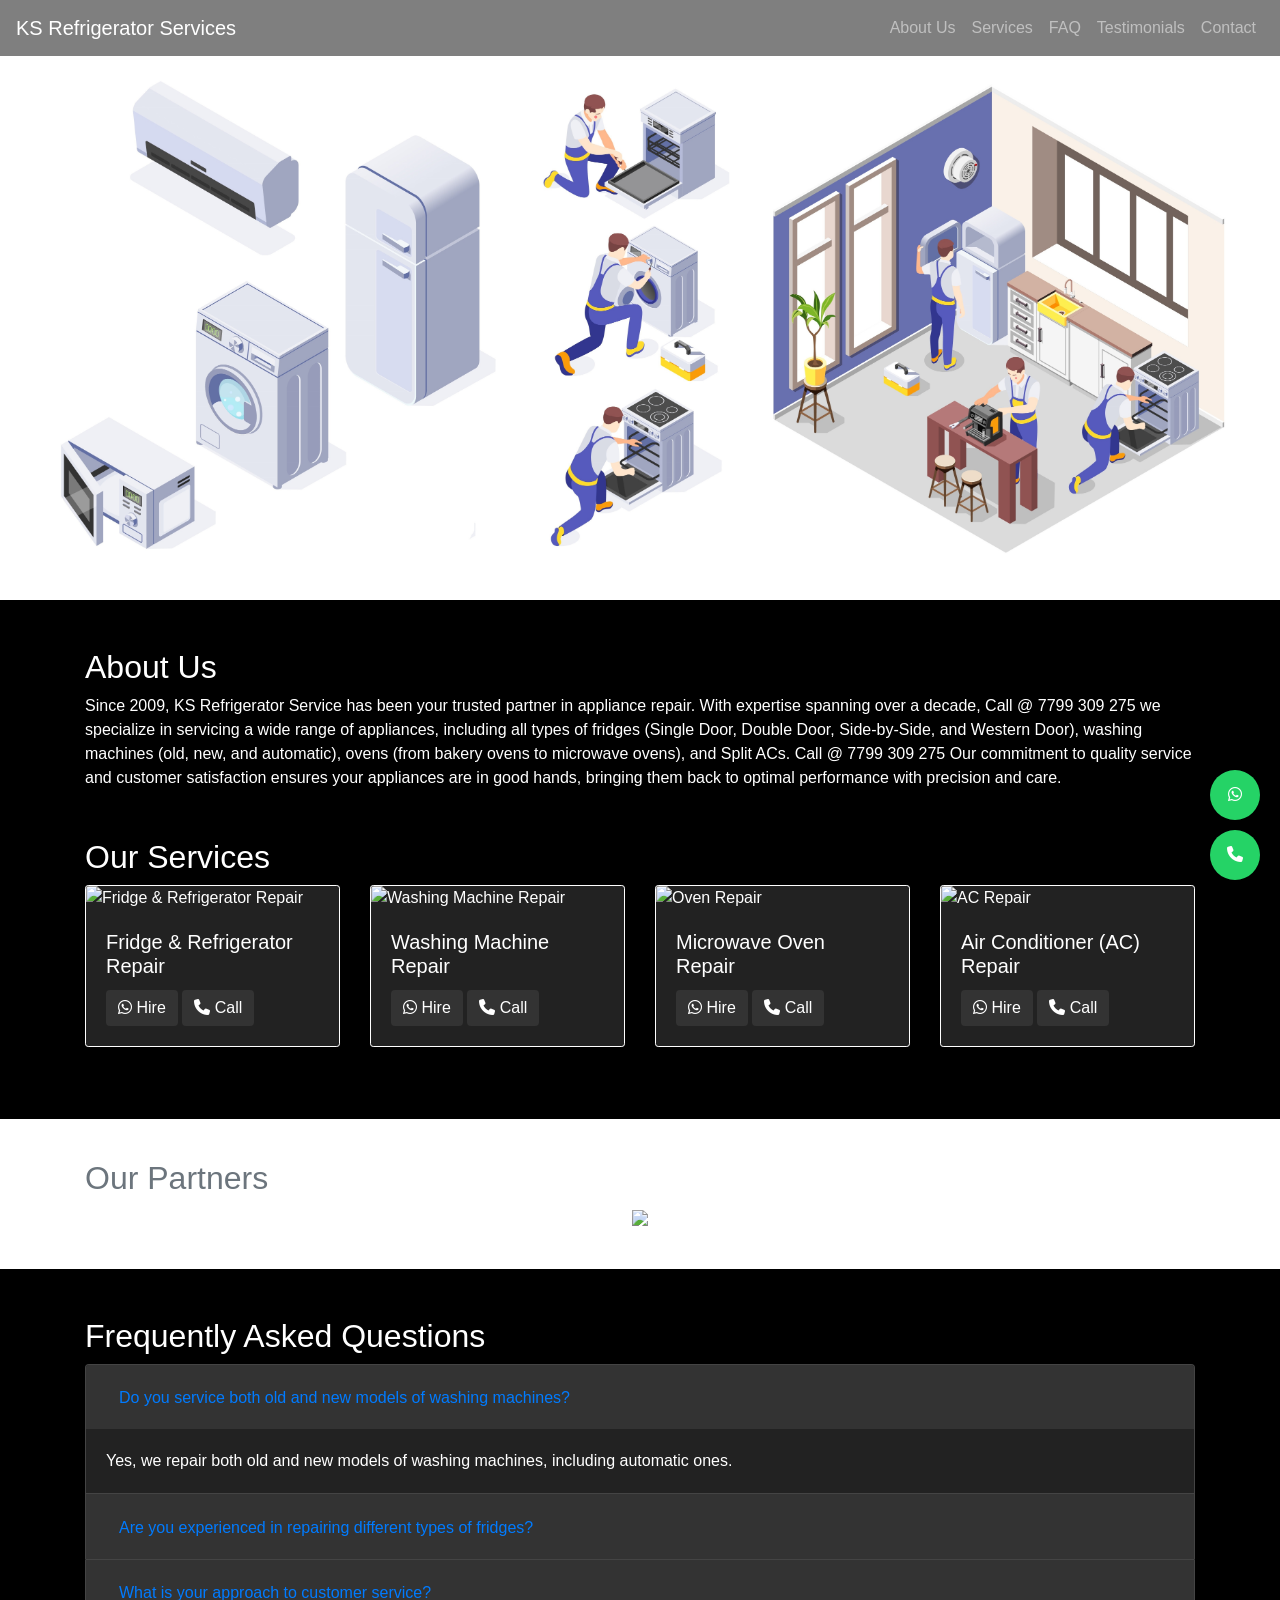
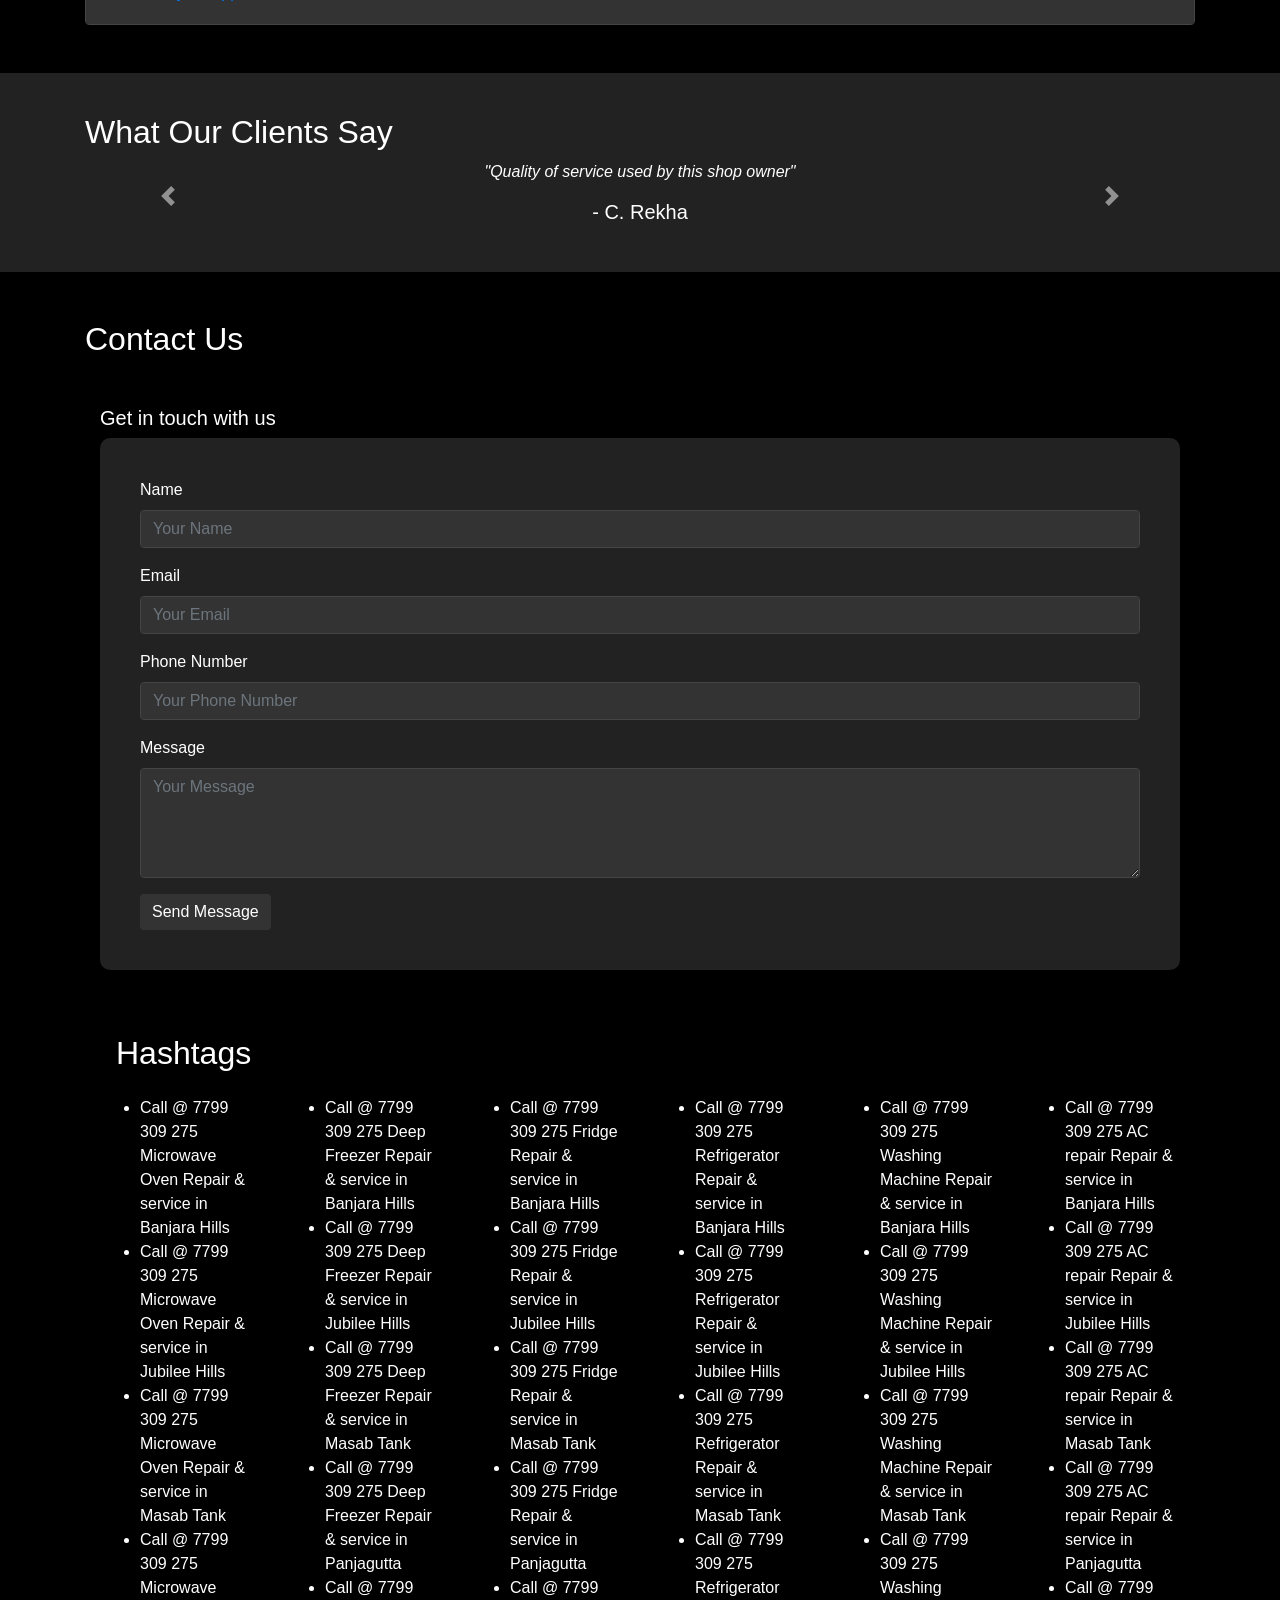
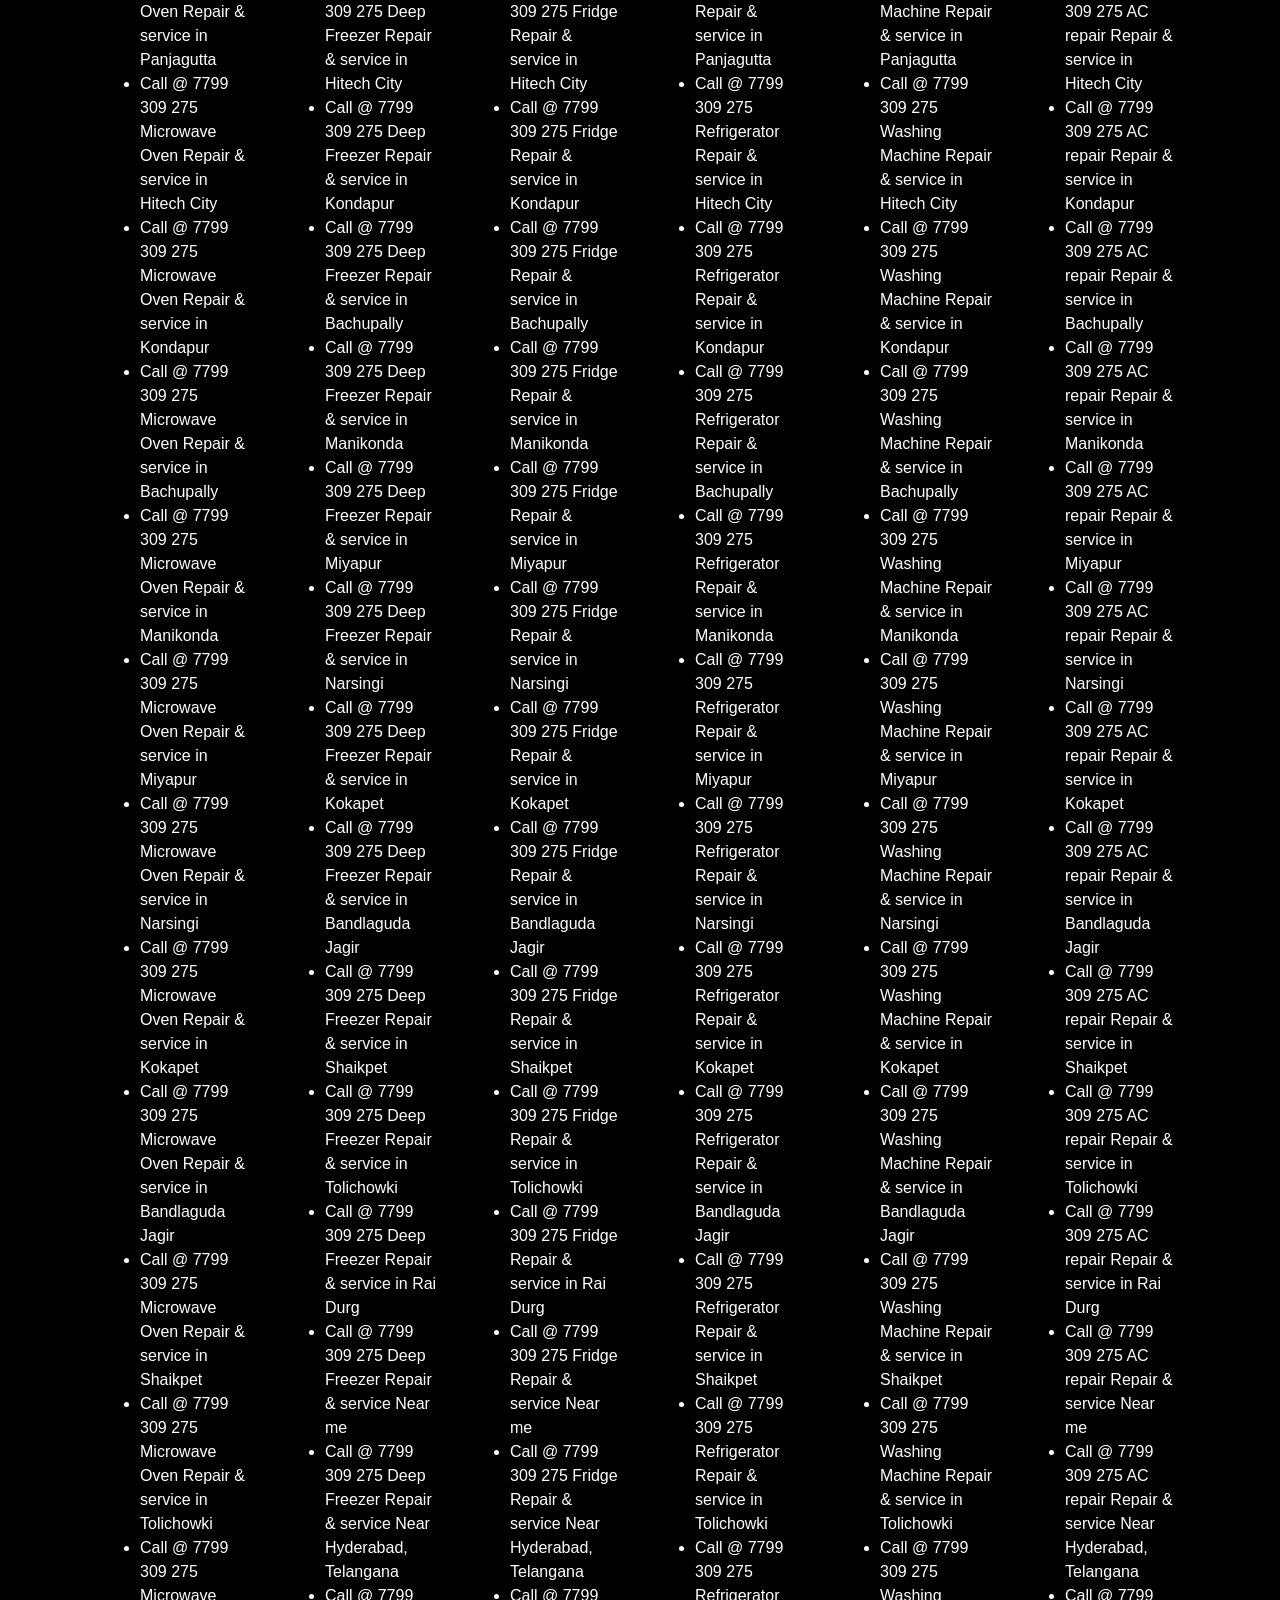
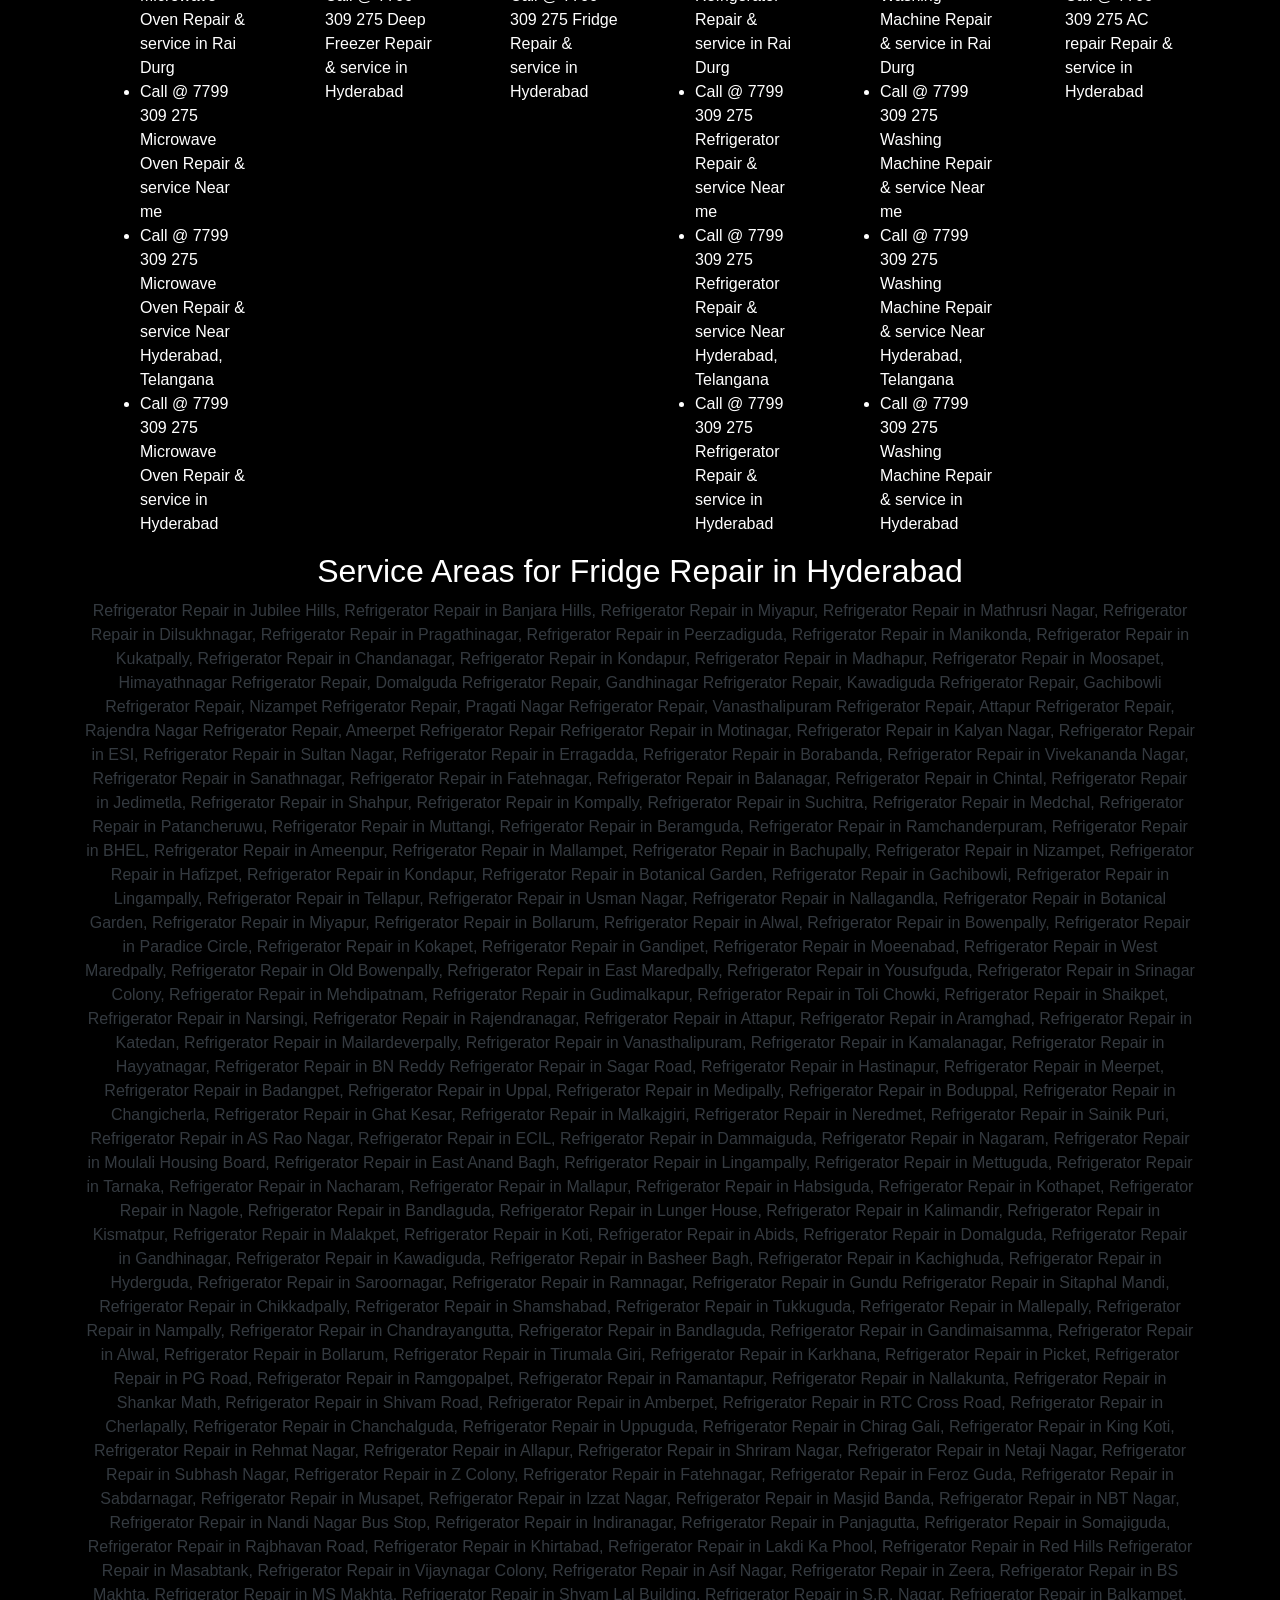
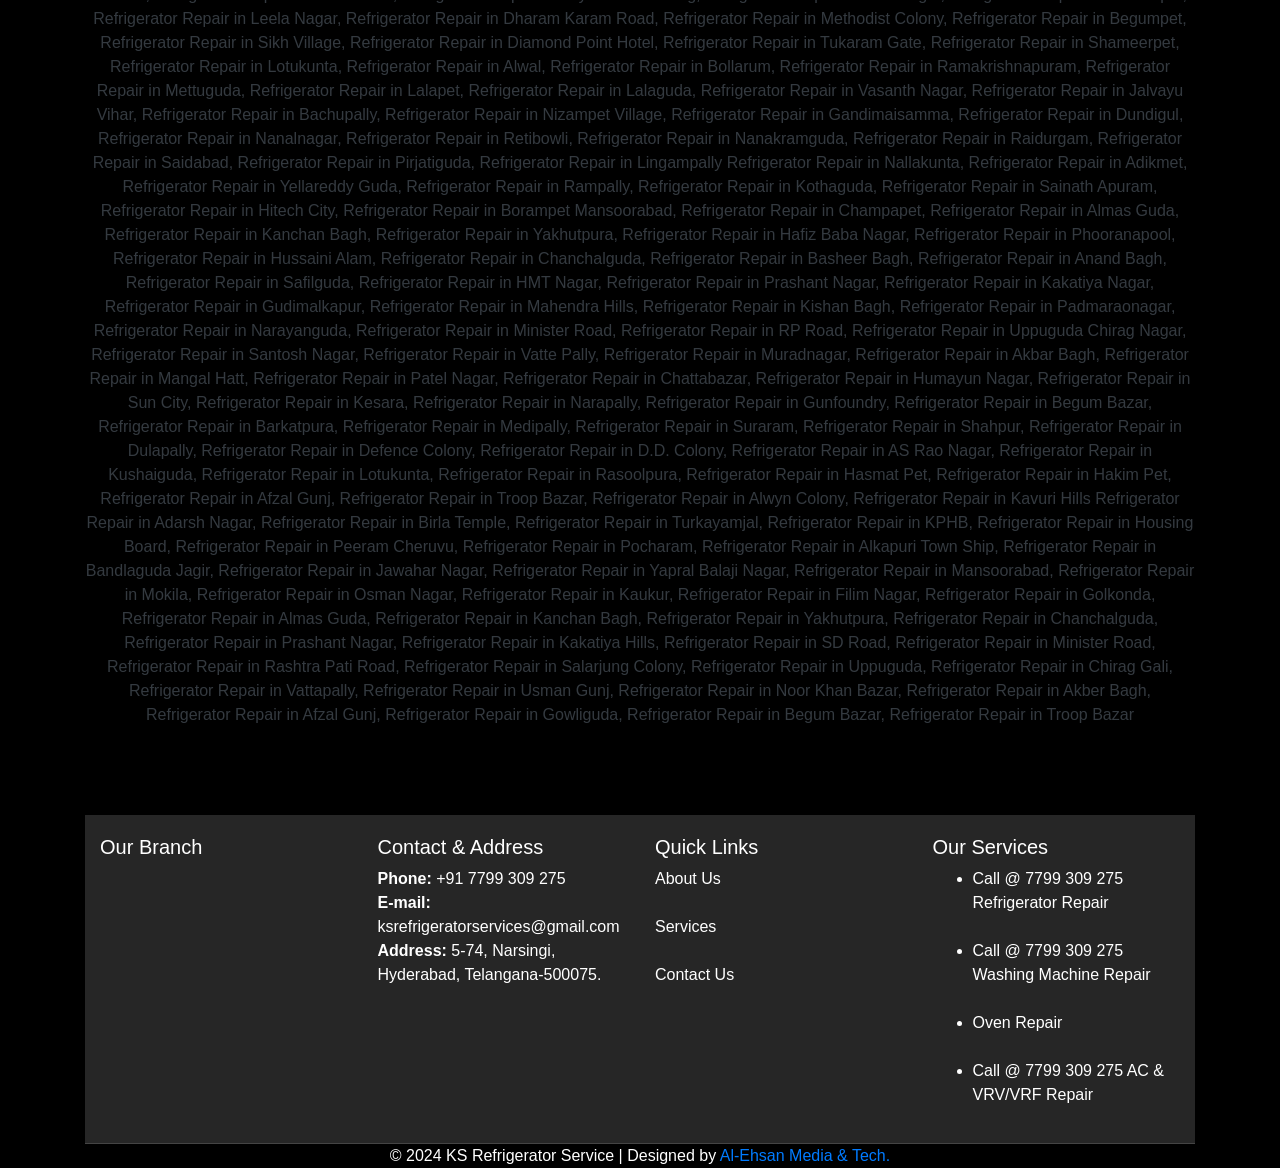
==== commit dd40646a: "Update index.html" ====
--- a/index.html
+++ b/index.html
@@ -4,7 +4,7 @@
 <head>
     <meta charset="UTF-8">
     <meta name="viewport" content="width=device-width, initial-scale=1.0">
-    <title>Call @ 7799309275 Fridge Repair in Hyderabad, Refrigerator Repair in
+    <title>Call 7799309275 Fridge Repair in Hyderabad, Refrigerator Repair in
       Hyderabad</title>
     <meta content="Call: 7799 309 275, Fridge Repair & service in Banjara Hills, Fridge Repair & service in Jubilee Hills, Fridge Repair & service in Masab Tank, Fridge Repair & service in Panjagutta, Fridge Repair & service in Hitech City, Fridge Repair & service in Kondapur, Fridge Repair & service in Bachupally, Fridge Repair & service in Manikonda, Fridge Repair & service in Miyapur, Fridge Repair & service in Narsingi, Fridge Repair & service in Kokapet, Fridge Repair & service in Bandlaguda Jagir, Fridge Repair & service in Shaikpet, Fridge Repair & service in Tolichowki, Fridge Repair & service in Rai Durg, Fridge Repair & service Near me, Fridge Repair & service Near Hyderabad, Fridge Repair & service in Hyderabad, Cool Aircon, Mak enterprises! & Ac repair manikonda, Tirangaa Refrigerators Services commercial fridge repair second hand refrigerator washing machine AC sale & buyer exchange, Mak enterprises fridge repair Refrigerator repair AC repair service, Acbabu, Divyasri solutions washing machine repair and service, New Expart Cool Line System, Indiyo Service, MA COOL COMFORTS, INDIAN REFRIGERATION, All refrigerators services shop, MM. Air Conditioning, OM Repair Services - Washing Machine Repair, Refrigerator Repair & Services in Hyderabad, NearMe Xpert, Srinivasa Home Appliances Sales& Service, Royal Service Center, R N ELECTRICALS HOME APPLIANCES REPAIR AND SERVICE, MS STANDARD ENTERPRISES, SA WASHING MECHINE GEYSER & MICROWAVE REFRIGERATOR AIRCOOLER REPAIR & WATER DISPENSER SERVICE SHOP, Perfect Refrigerator Service, MS Washing Machine, Refrigerator Repair & service, AS Washing Mechine, Refrigerators, Water Geyser& Air Cooler Repair&Services, MA Cool Comforts - AC & Refrigerator Repair, KS Refrigerators Services, Fridge Repair near me, Washing Machine repair near me, Refrigerator Repair near narsingi manikonda, SK electronics- AC Repair in Gachibowli, Fridge Repair Service in Gachibowli, Washing machine Repair Service Centre, SRI BALAJI REFRIGERATION SERVICES, Limra refrigeration &air condition service, HAPPY HOME COOL SERVICES, OM Repair Services - Washing Machine Repair, Refrigerator Repair & Services in Hyderabad, PREM ELECTRICAL WORKS, Cool Life Ac Refrigerator washing machine and geyser Repair, S.K Refrigeration & Electrical Spare Parts Sales And Service, AtoZ WASHING MACHINE, REFRIGERATORS,GEYSER.&AIR COOLER REPAIR& SERVICES, Shri Durga Bhawani refrigerator repair service, BM WASHING MECHINE , AIR COOLER ,GEYSER REPAIR SERVICE, S V REFRIGERATION & A/C SERVICES, KN washing machine service and repair shop, AN Refrigerators and Electronics spare parts, SRI BALAJI REFRIGERATION SERVICES, R N ELECTRICALS HOME APPLIANCES REPAIR AND SERVICE, Manikanta Air Conditioner refrigerator, S M WASHING MACHINE REPAIR AND SERVICES, COOL Life ac Refrigerator washing machine Repair & Service Kukatpally Nizampet bachupally, SRI DATTA ELECTRICALS & ELECTRONICS, MA Cool Comforts - AC & Refrigerator Repair, Life service center, M A Refrígerations, T S Refrigerations, Surya Refrigeration Services, Mahaveer Refrigeration and Electricals" name="keywords" />
     <meta content="Call: 7799 309 275 Fridge Repair & service in Banjara Hills, Fridge Repair & service in Jubilee Hills, Fridge Repair & service in Masab Tank, Fridge Repair & service in Panjagutta, Fridge Repair & service in Hitech City, Fridge Repair & service in Kondapur, Fridge Repair & service in Bachupally, Fridge Repair & service in Manikonda, Fridge Repair & service in Miyapur, Fridge Repair & service in Narsingi, Fridge Repair & service in Kokapet, Fridge Repair & service in Bandlaguda Jagir, Fridge Repair & service in Shaikpet, Fridge Repair & service in Tolichowki, Fridge Repair & service in Rai Durg, Fridge Repair & service Near me, Fridge Repair & service Near Hyderabad, Fridge Repair & service in Hyderabad, Cool Aircon, Mak enterprises! & Ac repair manikonda, Tirangaa Refrigerators Services commercial fridge repair second hand refrigerator washing machine AC sale & buyer exchange, Mak enterprises fridge repair Refrigerator repair AC repair service, Acbabu, Divyasri solutions washing machine repair and service, New Expart Cool Line System, Indiyo Service, MA COOL COMFORTS, INDIAN REFRIGERATION, All refrigerators services shop, MM. Air Conditioning, OM Repair Services - Washing Machine Repair, Refrigerator Repair & Services in Hyderabad, NearMe Xpert, Srinivasa Home Appliances & Service, Royal Service Center, R N ELECTRICALS HOME APPLIANCES REPAIR AND SERVICE, MS STANDARD ENTERPRISES, SA WASHING MECHINE GEYSER & MICROWAVE REFRIGERATOR AIRCOOLER REPAIR & WATER DISPENSER SERVICE SHOP, Perfect Refrigerator Service, MS Washing Machine, Refrigerator Repair & service, AS Washing Mechine, Refrigerators, Water Geyser& Air Cooler Repair&Services, MA Cool Comforts - AC & Refrigerator Repair, KS Refrigerators Services, Fridge Repair near me, Washing Machine repair near me, Refrigerator Repair near narsingi manikonda, SK electronics- AC Repair in Gachibowli, Fridge Repair Service in Gachibowli, Washing machine Repair Service Centre, SRI BALAJI REFRIGERATION SERVICES, Limra refrigeration &air condition service, HAPPY HOME COOL SERVICES, OM Repair Services - Washing Machine Repair, Refrigerator Repair & Services in Hyderabad, PREM ELECTRICAL WORKS, Cool Life Ac Refrigerator washing machine and geyser Repair, S.K Refrigeration & Electrical Spare Parts Sales And Service, AtoZ WASHING MACHINE, REFRIGERATORS,GEYSER.&AIR COOLER REPAIR& SERVICES, Shri Durga Bhawani refrigerator repair service, BM WASHING MECHINE , AIR COOLER ,GEYSER REPAIR SERVICE, S V REFRIGERATION & A/C SERVICES, KN washing machine service and repair shop, AN Refrigerators and Electronics spare parts, SRI BALAJI REFRIGERATION SERVICES, R N ELECTRICALS HOME APPLIANCES REPAIR AND SERVICE, Manikanta Air Conditioner refrigerator, S M WASHING MACHINE REPAIR AND SERVICES, COOL Life ac Refrigerator washing machine Repair & Service Kukatpally Nizampet bachupally, SRI DATTA ELECTRICALS & ELECTRONICS, MA Cool Comforts - AC & Refrigerator Repair, Life service center, M A Refrígerations, T S Refrigerations, Surya Refrigeration Services, Mahaveer Refrigeration and Electricals" name="description" />
@@ -772,6 +772,16 @@
         </div>
     </div>
 
+<section class="container">
+        <div class="row">
+            <div class="text-center mb-4">
+                <h2 class="section-title">Service Areas for Fridge Repair in Hyderabad</h2>
+                <p class="text-dark">Refrigerator Repair in Jubilee Hills, Refrigerator Repair in Banjara Hills, Refrigerator Repair in Miyapur, Refrigerator Repair in Mathrusri Nagar, Refrigerator Repair in Dilsukhnagar, Refrigerator Repair in Pragathinagar, Refrigerator Repair in Peerzadiguda, Refrigerator Repair in Manikonda, Refrigerator Repair in Kukatpally, Refrigerator Repair in Chandanagar, Refrigerator Repair in Kondapur, Refrigerator Repair in Madhapur, Refrigerator Repair in Moosapet, Himayathnagar Refrigerator Repair, Domalguda Refrigerator Repair, Gandhinagar Refrigerator Repair, Kawadiguda Refrigerator Repair, Gachibowli Refrigerator Repair, Nizampet Refrigerator Repair, Pragati Nagar Refrigerator Repair, Vanasthalipuram Refrigerator Repair, Attapur Refrigerator Repair, Rajendra Nagar Refrigerator Repair, Ameerpet Refrigerator Repair Refrigerator Repair in Motinagar, Refrigerator Repair in Kalyan Nagar, Refrigerator Repair in ESI, Refrigerator Repair in Sultan Nagar, Refrigerator Repair in Erragadda, Refrigerator Repair in Borabanda, Refrigerator Repair in Vivekananda Nagar, Refrigerator Repair in Sanathnagar, Refrigerator Repair in Fatehnagar, Refrigerator Repair in Balanagar, Refrigerator Repair in Chintal, Refrigerator Repair in Jedimetla, Refrigerator Repair in Shahpur, Refrigerator Repair in Kompally, Refrigerator Repair in Suchitra, Refrigerator Repair in Medchal, Refrigerator Repair in Patancheruwu, Refrigerator Repair in Muttangi, Refrigerator Repair in Beramguda, Refrigerator Repair in Ramchanderpuram, Refrigerator Repair in BHEL, Refrigerator Repair in Ameenpur, Refrigerator Repair in Mallampet, Refrigerator Repair in Bachupally, Refrigerator Repair in Nizampet, Refrigerator Repair in Hafizpet, Refrigerator Repair in Kondapur, Refrigerator Repair in Botanical Garden, Refrigerator Repair in Gachibowli, Refrigerator Repair in Lingampally, Refrigerator Repair in Tellapur, Refrigerator Repair in Usman Nagar, Refrigerator Repair in Nallagandla, Refrigerator Repair in Botanical Garden, Refrigerator Repair in Miyapur, Refrigerator Repair in Bollarum, Refrigerator Repair in Alwal, Refrigerator Repair in Bowenpally, Refrigerator Repair in Paradice Circle, Refrigerator Repair in Kokapet, Refrigerator Repair in Gandipet, Refrigerator Repair in Moeenabad, Refrigerator Repair in West Maredpally, Refrigerator Repair in Old Bowenpally, Refrigerator Repair in East Maredpally, Refrigerator Repair in Yousufguda, Refrigerator Repair in Srinagar Colony, Refrigerator Repair in Mehdipatnam, Refrigerator Repair in Gudimalkapur, Refrigerator Repair in Toli Chowki, Refrigerator Repair in Shaikpet, Refrigerator Repair in Narsingi, Refrigerator Repair in Rajendranagar, Refrigerator Repair in Attapur, Refrigerator Repair in Aramghad, Refrigerator Repair in Katedan, Refrigerator Repair in Mailardeverpally, Refrigerator Repair in Vanasthalipuram, Refrigerator Repair in Kamalanagar, Refrigerator Repair in Hayyatnagar, Refrigerator Repair in BN Reddy Refrigerator Repair in Sagar Road, Refrigerator Repair in Hastinapur, Refrigerator Repair in Meerpet, Refrigerator Repair in Badangpet, Refrigerator Repair in Uppal, Refrigerator Repair in Medipally, Refrigerator Repair in Boduppal, Refrigerator Repair in Changicherla, Refrigerator Repair in Ghat Kesar, Refrigerator Repair in Malkajgiri, Refrigerator Repair in Neredmet, Refrigerator Repair in Sainik Puri, Refrigerator Repair in AS Rao Nagar, Refrigerator Repair in ECIL, Refrigerator Repair in Dammaiguda, Refrigerator Repair in Nagaram, Refrigerator Repair in Moulali Housing Board, Refrigerator Repair in East Anand Bagh, Refrigerator Repair in Lingampally, Refrigerator Repair in Mettuguda, Refrigerator Repair in Tarnaka, Refrigerator Repair in Nacharam, Refrigerator Repair in Mallapur, Refrigerator Repair in Habsiguda, Refrigerator Repair in Kothapet, Refrigerator Repair in Nagole, Refrigerator Repair in Bandlaguda, Refrigerator Repair in Lunger House, Refrigerator Repair in Kalimandir, Refrigerator Repair in Kismatpur, Refrigerator Repair in Malakpet, Refrigerator Repair in Koti, Refrigerator Repair in Abids, Refrigerator Repair in Domalguda, Refrigerator Repair in Gandhinagar, Refrigerator Repair in Kawadiguda, Refrigerator Repair in Basheer Bagh, Refrigerator Repair in Kachighuda, Refrigerator Repair in Hyderguda, Refrigerator Repair in Saroornagar, Refrigerator Repair in Ramnagar, Refrigerator Repair in Gundu Refrigerator Repair in Sitaphal Mandi, Refrigerator Repair in Chikkadpally, Refrigerator Repair in Shamshabad, Refrigerator Repair in Tukkuguda, Refrigerator Repair in Mallepally, Refrigerator Repair in Nampally, Refrigerator Repair in Chandrayangutta, Refrigerator Repair in Bandlaguda, Refrigerator Repair in Gandimaisamma, Refrigerator Repair in Alwal, Refrigerator Repair in Bollarum, Refrigerator Repair in Tirumala Giri, Refrigerator Repair in Karkhana, Refrigerator Repair in Picket, Refrigerator Repair in PG Road, Refrigerator Repair in Ramgopalpet, Refrigerator Repair in Ramantapur, Refrigerator Repair in Nallakunta, Refrigerator Repair in Shankar Math, Refrigerator Repair in Shivam Road, Refrigerator Repair in Amberpet, Refrigerator Repair in RTC Cross Road, Refrigerator Repair in Cherlapally, Refrigerator Repair in Chanchalguda, Refrigerator Repair in Uppuguda, Refrigerator Repair in Chirag Gali, Refrigerator Repair in King Koti, Refrigerator Repair in Rehmat Nagar, Refrigerator Repair in Allapur, Refrigerator Repair in Shriram Nagar, Refrigerator Repair in Netaji Nagar, Refrigerator Repair in Subhash Nagar, Refrigerator Repair in Z Colony, Refrigerator Repair in Fatehnagar, Refrigerator Repair in Feroz Guda, Refrigerator Repair in Sabdarnagar, Refrigerator Repair in Musapet, Refrigerator Repair in Izzat Nagar, Refrigerator Repair in Masjid Banda, Refrigerator Repair in NBT Nagar, Refrigerator Repair in Nandi Nagar Bus Stop, Refrigerator Repair in Indiranagar, Refrigerator Repair in Panjagutta, Refrigerator Repair in Somajiguda, Refrigerator Repair in Rajbhavan Road, Refrigerator Repair in Khirtabad, Refrigerator Repair in Lakdi Ka Phool, Refrigerator Repair in Red Hills Refrigerator Repair in Masabtank, Refrigerator Repair in Vijaynagar Colony, Refrigerator Repair in Asif Nagar, Refrigerator Repair in Zeera, Refrigerator Repair in BS Makhta, Refrigerator Repair in MS Makhta, Refrigerator Repair in Shyam Lal Building, Refrigerator Repair in S.R. Nagar, Refrigerator Repair in Balkampet, Refrigerator Repair in Leela Nagar, Refrigerator Repair in Dharam Karam Road, Refrigerator Repair in Methodist Colony, Refrigerator Repair in Begumpet, Refrigerator Repair in Sikh Village, Refrigerator Repair in Diamond Point Hotel, Refrigerator Repair in Tukaram Gate, Refrigerator Repair in Shameerpet, Refrigerator Repair in Lotukunta, Refrigerator Repair in Alwal, Refrigerator Repair in Bollarum, Refrigerator Repair in Ramakrishnapuram, Refrigerator Repair in Mettuguda, Refrigerator Repair in Lalapet, Refrigerator Repair in Lalaguda, Refrigerator Repair in Vasanth Nagar, Refrigerator Repair in Jalvayu Vihar, Refrigerator Repair in Bachupally, Refrigerator Repair in Nizampet Village, Refrigerator Repair in Gandimaisamma, Refrigerator Repair in Dundigul, Refrigerator Repair in Nanalnagar, Refrigerator Repair in Retibowli, Refrigerator Repair in Nanakramguda, Refrigerator Repair in Raidurgam, Refrigerator Repair in Saidabad, Refrigerator Repair in Pirjatiguda, Refrigerator Repair in Lingampally Refrigerator Repair in Nallakunta, Refrigerator Repair in Adikmet, Refrigerator Repair in Yellareddy Guda, Refrigerator Repair in Rampally, Refrigerator Repair in Kothaguda, Refrigerator Repair in Sainath Apuram, Refrigerator Repair in Hitech City, Refrigerator Repair in Borampet Mansoorabad, Refrigerator Repair in Champapet, Refrigerator Repair in Almas Guda, Refrigerator Repair in Kanchan Bagh, Refrigerator Repair in Yakhutpura, Refrigerator Repair in Hafiz Baba Nagar, Refrigerator Repair in Phooranapool, Refrigerator Repair in Hussaini Alam, Refrigerator Repair in Chanchalguda, Refrigerator Repair in Basheer Bagh, Refrigerator Repair in Anand Bagh, Refrigerator Repair in Safilguda, Refrigerator Repair in HMT Nagar, Refrigerator Repair in Prashant Nagar, Refrigerator Repair in Kakatiya Nagar, Refrigerator Repair in Gudimalkapur, Refrigerator Repair in Mahendra Hills, Refrigerator Repair in Kishan Bagh, Refrigerator Repair in Padmaraonagar, Refrigerator Repair in Narayanguda, Refrigerator Repair in Minister Road, Refrigerator Repair in RP Road, Refrigerator Repair in Uppuguda Chirag Nagar, Refrigerator Repair in Santosh Nagar, Refrigerator Repair in Vatte Pally, Refrigerator Repair in Muradnagar, Refrigerator Repair in Akbar Bagh, Refrigerator Repair in Mangal Hatt, Refrigerator Repair in Patel Nagar, Refrigerator Repair in Chattabazar, Refrigerator Repair in Humayun Nagar, Refrigerator Repair in Sun City, Refrigerator Repair in Kesara, Refrigerator Repair in Narapally, Refrigerator Repair in Gunfoundry, Refrigerator Repair in Begum Bazar, Refrigerator Repair in Barkatpura, Refrigerator Repair in Medipally, Refrigerator Repair in Suraram, Refrigerator Repair in Shahpur, Refrigerator Repair in Dulapally, Refrigerator Repair in Defence Colony, Refrigerator Repair in D.D. Colony, Refrigerator Repair in AS Rao Nagar, Refrigerator Repair in Kushaiguda, Refrigerator Repair in Lotukunta, Refrigerator Repair in Rasoolpura, Refrigerator Repair in Hasmat Pet, Refrigerator Repair in Hakim Pet, Refrigerator Repair in Afzal Gunj, Refrigerator Repair in Troop Bazar, Refrigerator Repair in Alwyn Colony, Refrigerator Repair in Kavuri Hills Refrigerator Repair in Adarsh Nagar, Refrigerator Repair in Birla Temple, Refrigerator Repair in Turkayamjal, Refrigerator Repair in KPHB, Refrigerator Repair in Housing Board, Refrigerator Repair in Peeram Cheruvu, Refrigerator Repair in Pocharam, Refrigerator Repair in Alkapuri Town Ship, Refrigerator Repair in Bandlaguda Jagir, Refrigerator Repair in Jawahar Nagar, Refrigerator Repair in Yapral Balaji Nagar, Refrigerator Repair in Mansoorabad, Refrigerator Repair in Mokila, Refrigerator Repair in Osman Nagar, Refrigerator Repair in Kaukur, Refrigerator Repair in Filim Nagar, Refrigerator Repair in Golkonda, Refrigerator Repair in Almas Guda, Refrigerator Repair in Kanchan Bagh, Refrigerator Repair in Yakhutpura, Refrigerator Repair in Chanchalguda, Refrigerator Repair in Prashant Nagar, Refrigerator Repair in Kakatiya Hills, Refrigerator Repair in SD Road, Refrigerator Repair in Minister Road, Refrigerator Repair in Rashtra Pati Road, Refrigerator Repair in Salarjung Colony, Refrigerator Repair in Uppuguda, Refrigerator Repair in Chirag Gali, Refrigerator Repair in Vattapally, Refrigerator Repair in Usman Gunj, Refrigerator Repair in Noor Khan Bazar, Refrigerator Repair in Akber Bagh, Refrigerator Repair in Afzal Gunj, Refrigerator Repair in Gowliguda, Refrigerator Repair in Begum Bazar, Refrigerator Repair in Troop Bazar
+                </p>
+            </div>
+        </div>
+    </section>
+
     <!-- Footer -->
     <footer class="footer mt-5">
         <div class="container">
@@ -845,4 +855,4 @@
 </script>
 </body>
 
-</html>+</html>
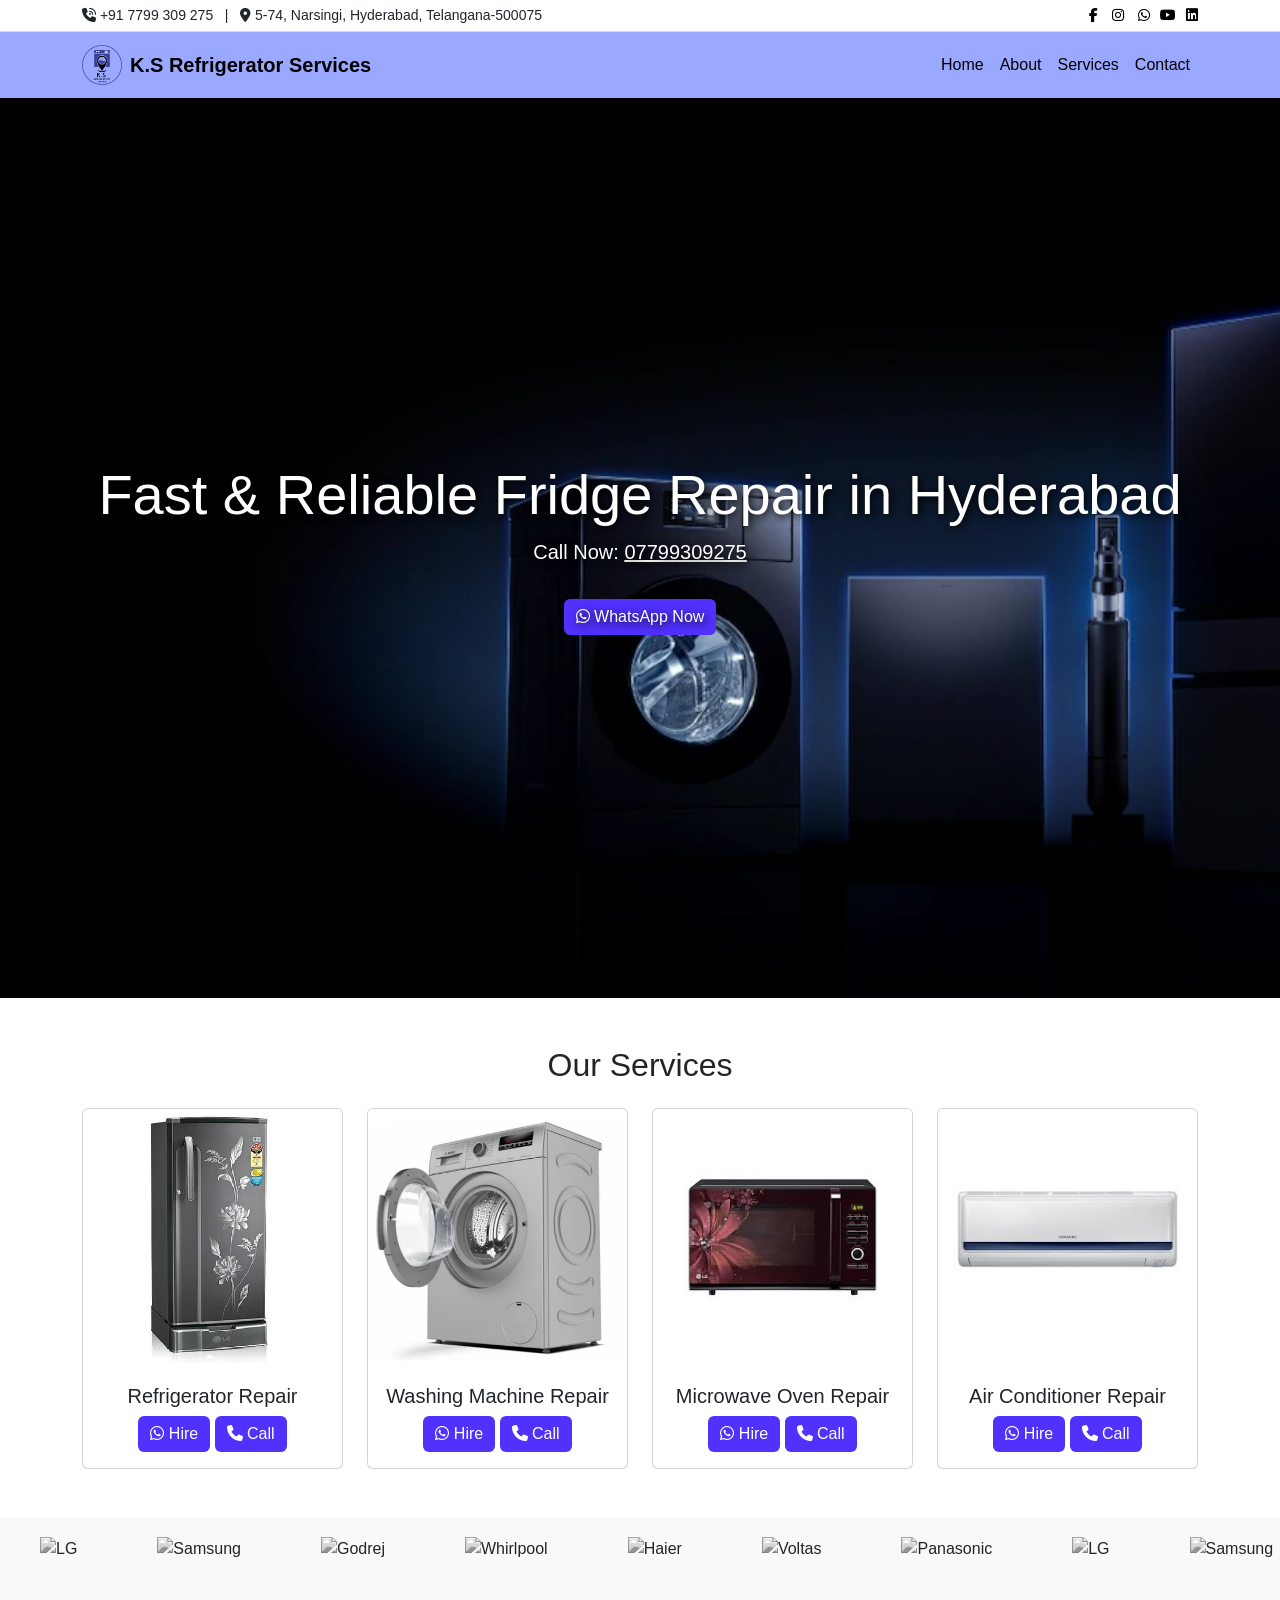
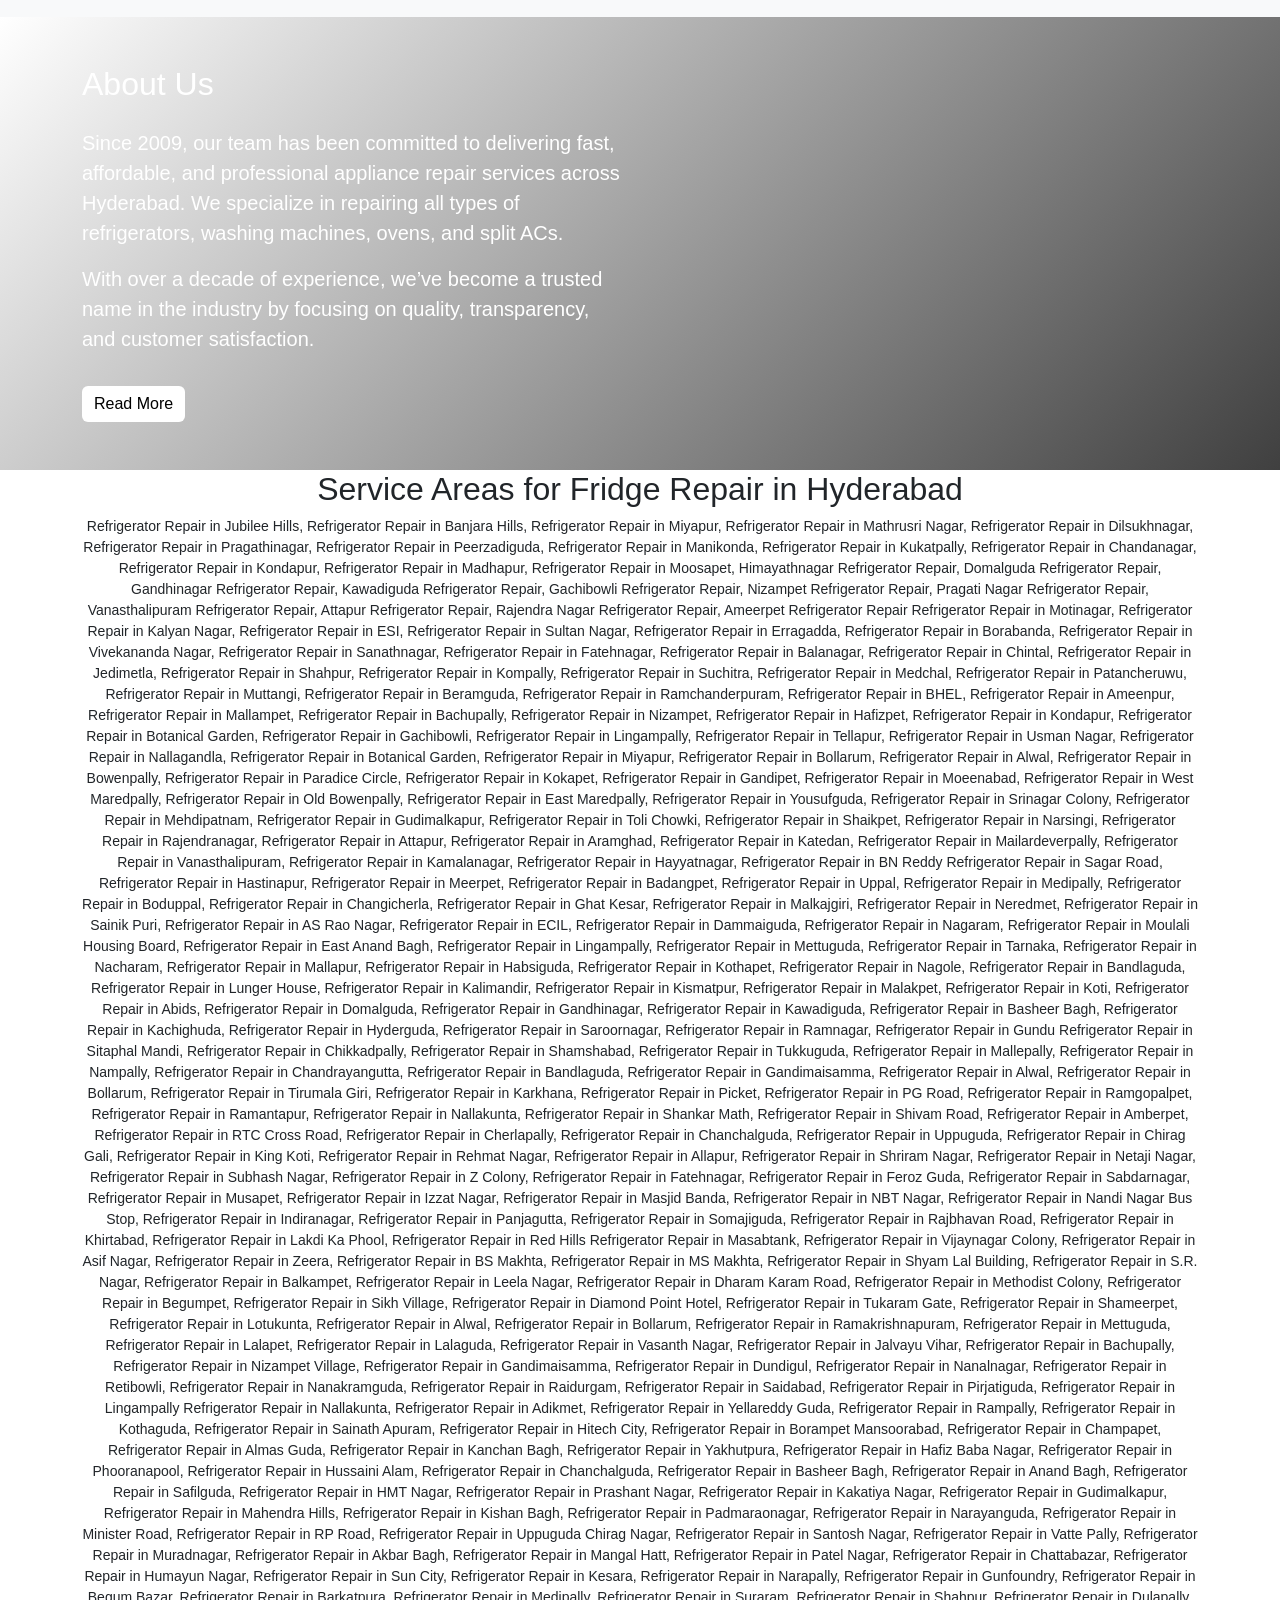
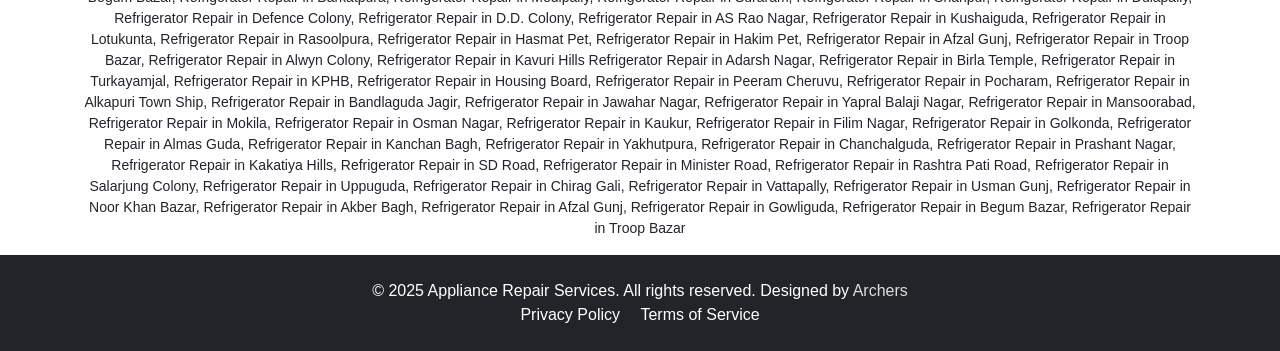
==== commit 659d8904: "Remove external script from index.html Removed external script tag from the head section." ====
--- a/index.html
+++ b/index.html
@@ -1,858 +1,893 @@
 <!DOCTYPE html>
 <html lang="en">
-
-<head>
-    <meta charset="UTF-8">
-    <meta name="viewport" content="width=device-width, initial-scale=1.0">
-    <title>Call 7799309275 Fridge Repair in Hyderabad, Refrigerator Repair in
-      Hyderabad</title>
-    <meta content="Call: 7799 309 275, Fridge Repair & service in Banjara Hills, Fridge Repair & service in Jubilee Hills, Fridge Repair & service in Masab Tank, Fridge Repair & service in Panjagutta, Fridge Repair & service in Hitech City, Fridge Repair & service in Kondapur, Fridge Repair & service in Bachupally, Fridge Repair & service in Manikonda, Fridge Repair & service in Miyapur, Fridge Repair & service in Narsingi, Fridge Repair & service in Kokapet, Fridge Repair & service in Bandlaguda Jagir, Fridge Repair & service in Shaikpet, Fridge Repair & service in Tolichowki, Fridge Repair & service in Rai Durg, Fridge Repair & service Near me, Fridge Repair & service Near Hyderabad, Fridge Repair & service in Hyderabad, Cool Aircon, Mak enterprises! & Ac repair manikonda, Tirangaa Refrigerators Services commercial fridge repair second hand refrigerator washing machine AC sale & buyer exchange, Mak enterprises fridge repair Refrigerator repair AC repair service, Acbabu, Divyasri solutions washing machine repair and service, New Expart Cool Line System, Indiyo Service, MA COOL COMFORTS, INDIAN REFRIGERATION, All refrigerators services shop, MM. Air Conditioning, OM Repair Services - Washing Machine Repair, Refrigerator Repair & Services in Hyderabad, NearMe Xpert, Srinivasa Home Appliances Sales& Service, Royal Service Center, R N ELECTRICALS HOME APPLIANCES REPAIR AND SERVICE, MS STANDARD ENTERPRISES, SA WASHING MECHINE GEYSER & MICROWAVE REFRIGERATOR AIRCOOLER REPAIR & WATER DISPENSER SERVICE SHOP, Perfect Refrigerator Service, MS Washing Machine, Refrigerator Repair & service, AS Washing Mechine, Refrigerators, Water Geyser& Air Cooler Repair&Services, MA Cool Comforts - AC & Refrigerator Repair, KS Refrigerators Services, Fridge Repair near me, Washing Machine repair near me, Refrigerator Repair near narsingi manikonda, SK electronics- AC Repair in Gachibowli, Fridge Repair Service in Gachibowli, Washing machine Repair Service Centre, SRI BALAJI REFRIGERATION SERVICES, Limra refrigeration &air condition service, HAPPY HOME COOL SERVICES, OM Repair Services - Washing Machine Repair, Refrigerator Repair & Services in Hyderabad, PREM ELECTRICAL WORKS, Cool Life Ac Refrigerator washing machine and geyser Repair, S.K Refrigeration & Electrical Spare Parts Sales And Service, AtoZ WASHING MACHINE, REFRIGERATORS,GEYSER.&AIR COOLER REPAIR& SERVICES, Shri Durga Bhawani refrigerator repair service, BM WASHING MECHINE , AIR COOLER ,GEYSER REPAIR SERVICE, S V REFRIGERATION & A/C SERVICES, KN washing machine service and repair shop, AN Refrigerators and Electronics spare parts, SRI BALAJI REFRIGERATION SERVICES, R N ELECTRICALS HOME APPLIANCES REPAIR AND SERVICE, Manikanta Air Conditioner refrigerator, S M WASHING MACHINE REPAIR AND SERVICES, COOL Life ac Refrigerator washing machine Repair & Service Kukatpally Nizampet bachupally, SRI DATTA ELECTRICALS & ELECTRONICS, MA Cool Comforts - AC & Refrigerator Repair, Life service center, M A Refrígerations, T S Refrigerations, Surya Refrigeration Services, Mahaveer Refrigeration and Electricals" name="keywords" />
-    <meta content="Call: 7799 309 275 Fridge Repair & service in Banjara Hills, Fridge Repair & service in Jubilee Hills, Fridge Repair & service in Masab Tank, Fridge Repair & service in Panjagutta, Fridge Repair & service in Hitech City, Fridge Repair & service in Kondapur, Fridge Repair & service in Bachupally, Fridge Repair & service in Manikonda, Fridge Repair & service in Miyapur, Fridge Repair & service in Narsingi, Fridge Repair & service in Kokapet, Fridge Repair & service in Bandlaguda Jagir, Fridge Repair & service in Shaikpet, Fridge Repair & service in Tolichowki, Fridge Repair & service in Rai Durg, Fridge Repair & service Near me, Fridge Repair & service Near Hyderabad, Fridge Repair & service in Hyderabad, Cool Aircon, Mak enterprises! & Ac repair manikonda, Tirangaa Refrigerators Services commercial fridge repair second hand refrigerator washing machine AC sale & buyer exchange, Mak enterprises fridge repair Refrigerator repair AC repair service, Acbabu, Divyasri solutions washing machine repair and service, New Expart Cool Line System, Indiyo Service, MA COOL COMFORTS, INDIAN REFRIGERATION, All refrigerators services shop, MM. Air Conditioning, OM Repair Services - Washing Machine Repair, Refrigerator Repair & Services in Hyderabad, NearMe Xpert, Srinivasa Home Appliances & Service, Royal Service Center, R N ELECTRICALS HOME APPLIANCES REPAIR AND SERVICE, MS STANDARD ENTERPRISES, SA WASHING MECHINE GEYSER & MICROWAVE REFRIGERATOR AIRCOOLER REPAIR & WATER DISPENSER SERVICE SHOP, Perfect Refrigerator Service, MS Washing Machine, Refrigerator Repair & service, AS Washing Mechine, Refrigerators, Water Geyser& Air Cooler Repair&Services, MA Cool Comforts - AC & Refrigerator Repair, KS Refrigerators Services, Fridge Repair near me, Washing Machine repair near me, Refrigerator Repair near narsingi manikonda, SK electronics- AC Repair in Gachibowli, Fridge Repair Service in Gachibowli, Washing machine Repair Service Centre, SRI BALAJI REFRIGERATION SERVICES, Limra refrigeration &air condition service, HAPPY HOME COOL SERVICES, OM Repair Services - Washing Machine Repair, Refrigerator Repair & Services in Hyderabad, PREM ELECTRICAL WORKS, Cool Life Ac Refrigerator washing machine and geyser Repair, S.K Refrigeration & Electrical Spare Parts Sales And Service, AtoZ WASHING MACHINE, REFRIGERATORS,GEYSER.&AIR COOLER REPAIR& SERVICES, Shri Durga Bhawani refrigerator repair service, BM WASHING MECHINE , AIR COOLER ,GEYSER REPAIR SERVICE, S V REFRIGERATION & A/C SERVICES, KN washing machine service and repair shop, AN Refrigerators and Electronics spare parts, SRI BALAJI REFRIGERATION SERVICES, R N ELECTRICALS HOME APPLIANCES REPAIR AND SERVICE, Manikanta Air Conditioner refrigerator, S M WASHING MACHINE REPAIR AND SERVICES, COOL Life ac Refrigerator washing machine Repair & Service Kukatpally Nizampet bachupally, SRI DATTA ELECTRICALS & ELECTRONICS, MA Cool Comforts - AC & Refrigerator Repair, Life service center, M A Refrígerations, T S Refrigerations, Surya Refrigeration Services, Mahaveer Refrigeration and Electricals" name="description" />
-    <!-- Bootstrap CSS -->
-    <link href="https://stackpath.bootstrapcdn.com/bootstrap/4.5.2/css/bootstrap.min.css" rel="stylesheet">
-    <!-- Swiper CSS -->
-    <link rel="stylesheet" href="https://cdn.jsdelivr.net/npm/swiper@10/swiper-bundle.min.css" />
-    <!-- Custom CSS -->
-    <link href="https://cdnjs.cloudflare.com/ajax/libs/font-awesome/6.5.0/css/all.min.css" rel="stylesheet" />
-    <!-- Google tag (gtag.js) -->
-<script async src="https://www.googletagmanager.com/gtag/js?id=AW-16783455256"></script>
-<script>
-fetch("https://api.localo.com/api/structured_data/XXV4p4AW9Mzwhsy-2SSOchJQjReru7Td-UgHMEn0H2w/local_business")
-.then(response => response.json())
-.then(data => {
-  const script = document.createElement("script");
-  script.type = "application/ld+json";
-  script.textContent = JSON.stringify(data);
-  document.head.appendChild(script);
-});
-</script>
-<script>
-  window.dataLayer = window.dataLayer || [];
-  function gtag(){dataLayer.push(arguments);}
-  gtag('js', new Date());
-
-  gtag('config', 'AW-16783455256');
-</script>
+  <head>
+    
+    <meta charset="UTF-8" />
+    <meta name="viewport" content="width=device-width, initial-scale=1.0" />
+    <title>
+      Call at 7799309275 Fridge Repair in Hyderabad, Refrigerator Repair in
+      Hyderabad
+    </title>
+    <link rel="icon" href="assets/logo-01.png" type="image/png" />
+    <meta
+      content="Call: 7799 309 275, Refrigerator Repair in Jubilee Hills, Refrigerator Repair in Banjara
+            Hills, Refrigerator Repair in Miyapur, Refrigerator Repair in
+            Mathrusri Nagar, Refrigerator Repair in Dilsukhnagar, Refrigerator
+            Repair in Pragathinagar, Refrigerator Repair in Peerzadiguda,
+            Refrigerator Repair in Manikonda, Refrigerator Repair in Kukatpally,
+            Refrigerator Repair in Chandanagar, Refrigerator Repair in Kondapur,
+            Refrigerator Repair in Madhapur, Refrigerator Repair in Moosapet,
+            Himayathnagar Refrigerator Repair, Domalguda Refrigerator Repair,
+            Gandhinagar Refrigerator Repair, Kawadiguda Refrigerator Repair,
+            Gachibowli Refrigerator Repair, Nizampet Refrigerator Repair,
+            Pragati Nagar Refrigerator Repair, Vanasthalipuram Refrigerator
+            Repair, Attapur Refrigerator Repair, Rajendra Nagar Refrigerator
+            Repair, Ameerpet Refrigerator Repair Refrigerator Repair in
+            Motinagar, Refrigerator Repair in Kalyan Nagar, Refrigerator Repair
+            in ESI, Refrigerator Repair in Sultan Nagar, Refrigerator Repair in
+            Erragadda, Refrigerator Repair in Borabanda, Refrigerator Repair in
+            Vivekananda Nagar, Refrigerator Repair in Sanathnagar, Refrigerator
+            Repair in Fatehnagar, Refrigerator Repair in Balanagar, Refrigerator
+            Repair in Chintal, Refrigerator Repair in Jedimetla, Refrigerator
+            Repair in Shahpur, Refrigerator Repair in Kompally, Refrigerator
+            Repair in Suchitra, Refrigerator Repair in Medchal, Refrigerator
+            Repair in Patancheruwu, Refrigerator Repair in Muttangi,
+            Refrigerator Repair in Beramguda, Refrigerator Repair in
+            Ramchanderpuram, Refrigerator Repair in BHEL, Refrigerator Repair in
+            Ameenpur, Refrigerator Repair in Mallampet, Refrigerator Repair in
+            Bachupally, Refrigerator Repair in Nizampet, Refrigerator Repair in
+            Hafizpet, Refrigerator Repair in Kondapur, Refrigerator Repair in
+            Botanical Garden, Refrigerator Repair in Gachibowli, Refrigerator
+            Repair in Lingampally, Refrigerator Repair in Tellapur, Refrigerator
+            Repair in Usman Nagar, Refrigerator Repair in Nallagandla,
+            Refrigerator Repair in Botanical Garden, Refrigerator Repair in
+            Miyapur, Refrigerator Repair in Bollarum, Refrigerator Repair in
+            Alwal, Refrigerator Repair in Bowenpally, Refrigerator Repair in
+            Paradice Circle, Refrigerator Repair in Kokapet, Refrigerator Repair
+            in Gandipet, Refrigerator Repair in Moeenabad, Refrigerator Repair
+            in West Maredpally, Refrigerator Repair in Old Bowenpally,
+            Refrigerator Repair in East Maredpally, Refrigerator Repair in
+            Yousufguda, Refrigerator Repair in Srinagar Colony, Refrigerator
+            Repair in Mehdipatnam, Refrigerator Repair in Gudimalkapur,
+            Refrigerator Repair in Toli Chowki, Refrigerator Repair in Shaikpet,
+            Refrigerator Repair in Narsingi, Refrigerator Repair in
+            Rajendranagar, Refrigerator Repair in Attapur, Refrigerator Repair
+            in Aramghad, Refrigerator Repair in Katedan, Refrigerator Repair in
+            Mailardeverpally, Refrigerator Repair in Vanasthalipuram,
+            Refrigerator Repair in Kamalanagar, Refrigerator Repair in
+            Hayyatnagar, Refrigerator Repair in BN Reddy Refrigerator Repair in
+            Sagar Road, Refrigerator Repair in Hastinapur, Refrigerator Repair
+            in Meerpet, Refrigerator Repair in Badangpet, Refrigerator Repair in
+            Uppal, Refrigerator Repair in Medipally, Refrigerator Repair in
+            Boduppal, Refrigerator Repair in Changicherla, Refrigerator Repair
+            in Ghat Kesar, Refrigerator Repair in Malkajgiri, Refrigerator
+            Repair in Neredmet, Refrigerator Repair in Sainik Puri, Refrigerator
+            Repair in AS Rao Nagar, Refrigerator Repair in ECIL, Refrigerator
+            Repair in Dammaiguda, Refrigerator Repair in Nagaram, Refrigerator
+            Repair in Moulali Housing Board, Refrigerator Repair in East Anand
+            Bagh, Refrigerator Repair in Lingampally, Refrigerator Repair in
+            Mettuguda, Refrigerator Repair in Tarnaka, Refrigerator Repair in
+            Nacharam, Refrigerator Repair in Mallapur, Refrigerator Repair in
+            Habsiguda, Refrigerator Repair in Kothapet, Refrigerator Repair in
+            Nagole, Refrigerator Repair in Bandlaguda, Refrigerator Repair in
+            Lunger House, Refrigerator Repair in Kalimandir, Refrigerator Repair
+            in Kismatpur, Refrigerator Repair in Malakpet, Refrigerator Repair
+            in Koti, Refrigerator Repair in Abids, Refrigerator Repair in
+            Domalguda, Refrigerator Repair in Gandhinagar, Refrigerator Repair
+            in Kawadiguda, Refrigerator Repair in Basheer Bagh, Refrigerator
+            Repair in Kachighuda, Refrigerator Repair in Hyderguda, Refrigerator
+            Repair in Saroornagar, Refrigerator Repair in Ramnagar, Refrigerator
+            Repair in Gundu Refrigerator Repair in Sitaphal Mandi, Refrigerator
+            Repair in Chikkadpally, Refrigerator Repair in Shamshabad,
+            Refrigerator Repair in Tukkuguda, Refrigerator Repair in Mallepally,
+            Refrigerator Repair in Nampally, Refrigerator Repair in
+            Chandrayangutta, Refrigerator Repair in Bandlaguda, Refrigerator
+            Repair in Gandimaisamma, Refrigerator Repair in Alwal, Refrigerator
+            Repair in Bollarum, Refrigerator Repair in Tirumala Giri,
+            Refrigerator Repair in Karkhana, Refrigerator Repair in Picket,
+            Refrigerator Repair in PG Road, Refrigerator Repair in Ramgopalpet,
+            Refrigerator Repair in Ramantapur, Refrigerator Repair in
+            Nallakunta, Refrigerator Repair in Shankar Math, Refrigerator Repair
+            in Shivam Road, Refrigerator Repair in Amberpet, Refrigerator Repair
+            in RTC Cross Road, Refrigerator Repair in Cherlapally, Refrigerator
+            Repair in Chanchalguda, Refrigerator Repair in Uppuguda,
+            Refrigerator Repair in Chirag Gali, Refrigerator Repair in King
+            Koti, Refrigerator Repair in Rehmat Nagar, Refrigerator Repair in
+            Allapur, Refrigerator Repair in Shriram Nagar, Refrigerator Repair
+            in Netaji Nagar, Refrigerator Repair in Subhash Nagar, Refrigerator
+            Repair in Z Colony, Refrigerator Repair in Fatehnagar, Refrigerator
+            Repair in Feroz Guda, Refrigerator Repair in Sabdarnagar,
+            Refrigerator Repair in Musapet, Refrigerator Repair in Izzat Nagar,
+            Refrigerator Repair in Masjid Banda, Refrigerator Repair in NBT
+            Nagar, Refrigerator Repair in Nandi Nagar Bus Stop, Refrigerator
+            Repair in Indiranagar, Refrigerator Repair in Panjagutta,
+            Refrigerator Repair in Somajiguda, Refrigerator Repair in Rajbhavan
+            Road, Refrigerator Repair in Khirtabad, Refrigerator Repair in Lakdi
+            Ka Phool, Refrigerator Repair in Red Hills Refrigerator Repair in
+            Masabtank, Refrigerator Repair in Vijaynagar Colony, Refrigerator
+            Repair in Asif Nagar, Refrigerator Repair in Zeera, Refrigerator
+            Repair in BS Makhta, Refrigerator Repair in MS Makhta, Refrigerator
+            Repair in Shyam Lal Building, Refrigerator Repair in S.R. Nagar,
+            Refrigerator Repair in Balkampet, Refrigerator Repair in Leela
+            Nagar, Refrigerator Repair in Dharam Karam Road, Refrigerator Repair
+            in Methodist Colony, Refrigerator Repair in Begumpet, Refrigerator
+            Repair in Sikh Village, Refrigerator Repair in Diamond Point Hotel,
+            Refrigerator Repair in Tukaram Gate, Refrigerator Repair in
+            Shameerpet, Refrigerator Repair in Lotukunta, Refrigerator Repair in
+            Alwal, Refrigerator Repair in Bollarum, Refrigerator Repair in
+            Ramakrishnapuram, Refrigerator Repair in Mettuguda, Refrigerator
+            Repair in Lalapet, Refrigerator Repair in Lalaguda, Refrigerator
+            Repair in Vasanth Nagar, Refrigerator Repair in Jalvayu Vihar,
+            Refrigerator Repair in Bachupally, Refrigerator Repair in Nizampet
+            Village, Refrigerator Repair in Gandimaisamma, Refrigerator Repair
+            in Dundigul, Refrigerator Repair in Nanalnagar, Refrigerator Repair
+            in Retibowli, Refrigerator Repair in Nanakramguda, Refrigerator
+            Repair in Raidurgam, Refrigerator Repair in Saidabad, Refrigerator
+            Repair in Pirjatiguda, Refrigerator Repair in Lingampally
+            Refrigerator Repair in Nallakunta, Refrigerator Repair in Adikmet,
+            Refrigerator Repair in Yellareddy Guda, Refrigerator Repair in
+            Rampally, Refrigerator Repair in Kothaguda, Refrigerator Repair in
+            Sainath Apuram, Refrigerator Repair in Hitech City, Refrigerator
+            Repair in Borampet Mansoorabad, Refrigerator Repair in Champapet,
+            Refrigerator Repair in Almas Guda, Refrigerator Repair in Kanchan
+            Bagh, Refrigerator Repair in Yakhutpura, Refrigerator Repair in
+            Hafiz Baba Nagar, Refrigerator Repair in Phooranapool, Refrigerator
+            Repair in Hussaini Alam, Refrigerator Repair in Chanchalguda,
+            Refrigerator Repair in Basheer Bagh, Refrigerator Repair in Anand
+            Bagh, Refrigerator Repair in Safilguda, Refrigerator Repair in HMT
+            Nagar, Refrigerator Repair in Prashant Nagar, Refrigerator Repair in
+            Kakatiya Nagar, Refrigerator Repair in Gudimalkapur, Refrigerator
+            Repair in Mahendra Hills, Refrigerator Repair in Kishan Bagh,
+            Refrigerator Repair in Padmaraonagar, Refrigerator Repair in
+            Narayanguda, Refrigerator Repair in Minister Road, Refrigerator
+            Repair in RP Road, Refrigerator Repair in Uppuguda Chirag Nagar,
+            Refrigerator Repair in Santosh Nagar, Refrigerator Repair in Vatte
+            Pally, Refrigerator Repair in Muradnagar, Refrigerator Repair in
+            Akbar Bagh, Refrigerator Repair in Mangal Hatt, Refrigerator Repair
+            in Patel Nagar, Refrigerator Repair in Chattabazar, Refrigerator
+            Repair in Humayun Nagar, Refrigerator Repair in Sun City,
+            Refrigerator Repair in Kesara, Refrigerator Repair in Narapally,
+            Refrigerator Repair in Gunfoundry, Refrigerator Repair in Begum
+            Bazar, Refrigerator Repair in Barkatpura, Refrigerator Repair in
+            Medipally, Refrigerator Repair in Suraram, Refrigerator Repair in
+            Shahpur, Refrigerator Repair in Dulapally, Refrigerator Repair in
+            Defence Colony, Refrigerator Repair in D.D. Colony, Refrigerator
+            Repair in AS Rao Nagar, Refrigerator Repair in Kushaiguda,
+            Refrigerator Repair in Lotukunta, Refrigerator Repair in Rasoolpura,
+            Refrigerator Repair in Hasmat Pet, Refrigerator Repair in Hakim Pet,
+            Refrigerator Repair in Afzal Gunj, Refrigerator Repair in Troop
+            Bazar, Refrigerator Repair in Alwyn Colony, Refrigerator Repair in
+            Kavuri Hills Refrigerator Repair in Adarsh Nagar, Refrigerator
+            Repair in Birla Temple, Refrigerator Repair in Turkayamjal,
+            Refrigerator Repair in KPHB, Refrigerator Repair in Housing Board,
+            Refrigerator Repair in Peeram Cheruvu, Refrigerator Repair in
+            Pocharam, Refrigerator Repair in Alkapuri Town Ship, Refrigerator
+            Repair in Bandlaguda Jagir, Refrigerator Repair in Jawahar Nagar,
+            Refrigerator Repair in Yapral Balaji Nagar, Refrigerator Repair in
+            Mansoorabad, Refrigerator Repair in Mokila, Refrigerator Repair in
+            Osman Nagar, Refrigerator Repair in Kaukur, Refrigerator Repair in
+            Filim Nagar, Refrigerator Repair in Golkonda, Refrigerator Repair in
+            Almas Guda, Refrigerator Repair in Kanchan Bagh, Refrigerator Repair
+            in Yakhutpura, Refrigerator Repair in Chanchalguda, Refrigerator
+            Repair in Prashant Nagar, Refrigerator Repair in Kakatiya Hills,
+            Refrigerator Repair in SD Road, Refrigerator Repair in Minister
+            Road, Refrigerator Repair in Rashtra Pati Road, Refrigerator Repair
+            in Salarjung Colony, Refrigerator Repair in Uppuguda, Refrigerator
+            Repair in Chirag Gali, Refrigerator Repair in Vattapally,
+            Refrigerator Repair in Usman Gunj, Refrigerator Repair in Noor Khan
+            Bazar, Refrigerator Repair in Akber Bagh, Refrigerator Repair in
+            Afzal Gunj, Refrigerator Repair in Gowliguda, Refrigerator Repair in
+            Begum Bazar, Refrigerator Repair in Troop Bazar, Fridge Repair & service in Banjara Hills, Fridge Repair & service in Jubilee Hills, Fridge Repair & service in Masab Tank, Fridge Repair & service in Panjagutta, Fridge Repair & service in Hitech City, Fridge Repair & service in Kondapur, Fridge Repair & service in Bachupally, Fridge Repair & service in Manikonda, Fridge Repair & service in Miyapur, Fridge Repair & service in Narsingi, Fridge Repair & service in Kokapet, Fridge Repair & service in Bandlaguda Jagir, Fridge Repair & service in Shaikpet, Fridge Repair & service in Tolichowki, Fridge Repair & service in Rai Durg, Fridge Repair & service Near me, Fridge Repair & service Near Hyderabad, Fridge Repair & service in Hyderabad, Cool Aircon, Mak enterprises! & Ac repair manikonda, Tirangaa Refrigerators Services commercial fridge repair second hand refrigerator washing machine AC sale & buyer exchange, Mak enterprises fridge repair Refrigerator repair AC repair service, Acbabu, Divyasri solutions washing machine repair and service, New Expart Cool Line System, Indiyo Service, MA COOL COMFORTS, INDIAN REFRIGERATION, All refrigerators services shop, MM. Air Conditioning, OM Repair Services - Washing Machine Repair, Refrigerator Repair & Services in Hyderabad, NearMe Xpert, Srinivasa Home Appliances Sales& Service, Royal Service Center, R N ELECTRICALS HOME APPLIANCES REPAIR AND SERVICE, MS STANDARD ENTERPRISES, SA WASHING MECHINE GEYSER & MICROWAVE REFRIGERATOR AIRCOOLER REPAIR & WATER DISPENSER SERVICE SHOP, Perfect Refrigerator Service, MS Washing Machine, Refrigerator Repair & service, AS Washing Mechine, Refrigerators, Water Geyser& Air Cooler Repair&Services, MA Cool Comforts - AC & Refrigerator Repair, KS Refrigerators Services, Fridge Repair near me, Washing Machine repair near me, Refrigerator Repair near narsingi manikonda, SK electronics- AC Repair in Gachibowli, Fridge Repair Service in Gachibowli, Washing machine Repair Service Centre, SRI BALAJI REFRIGERATION SERVICES, Limra refrigeration &air condition service, HAPPY HOME COOL SERVICES, OM Repair Services - Washing Machine Repair, Refrigerator Repair & Services in Hyderabad, PREM ELECTRICAL WORKS, Cool Life Ac Refrigerator washing machine and geyser Repair, S.K Refrigeration & Electrical Spare Parts Sales And Service, AtoZ WASHING MACHINE, REFRIGERATORS,GEYSER.&AIR COOLER REPAIR& SERVICES, Shri Durga Bhawani refrigerator repair service, BM WASHING MECHINE , AIR COOLER ,GEYSER REPAIR SERVICE, S V REFRIGERATION & A/C SERVICES, KN washing machine service and repair shop, AN Refrigerators and Electronics spare parts, SRI BALAJI REFRIGERATION SERVICES, R N ELECTRICALS HOME APPLIANCES REPAIR AND SERVICE, Manikanta Air Conditioner refrigerator, S M WASHING MACHINE REPAIR AND SERVICES, COOL Life ac Refrigerator washing machine Repair & Service Kukatpally Nizampet bachupally, SRI DATTA ELECTRICALS & ELECTRONICS, MA Cool Comforts - AC & Refrigerator Repair, Life service center, M A Refrígerations, T S Refrigerations, Surya Refrigeration Services, Mahaveer Refrigeration and Electricals"
+      name="keywords" />
+    <meta
+      content="Call: 7799 309 275 Fridge Repair & service in Banjara Hills, 
+      Refrigerator Repair in Jubilee Hills, Refrigerator Repair in Banjara
+            Hills, Refrigerator Repair in Miyapur, Refrigerator Repair in
+            Mathrusri Nagar, Refrigerator Repair in Dilsukhnagar, Refrigerator
+            Repair in Pragathinagar, Refrigerator Repair in Peerzadiguda,
+            Refrigerator Repair in Manikonda, Refrigerator Repair in Kukatpally,
+            Refrigerator Repair in Chandanagar, Refrigerator Repair in Kondapur,
+            Refrigerator Repair in Madhapur, Refrigerator Repair in Moosapet,
+            Himayathnagar Refrigerator Repair, Domalguda Refrigerator Repair,
+            Gandhinagar Refrigerator Repair, Kawadiguda Refrigerator Repair,
+            Gachibowli Refrigerator Repair, Nizampet Refrigerator Repair,
+            Pragati Nagar Refrigerator Repair, Vanasthalipuram Refrigerator
+            Repair, Attapur Refrigerator Repair, Rajendra Nagar Refrigerator
+            Repair, Ameerpet Refrigerator Repair Refrigerator Repair in
+            Motinagar, Refrigerator Repair in Kalyan Nagar, Refrigerator Repair
+            in ESI, Refrigerator Repair in Sultan Nagar, Refrigerator Repair in
+            Erragadda, Refrigerator Repair in Borabanda, Refrigerator Repair in
+            Vivekananda Nagar, Refrigerator Repair in Sanathnagar, Refrigerator
+            Repair in Fatehnagar, Refrigerator Repair in Balanagar, Refrigerator
+            Repair in Chintal, Refrigerator Repair in Jedimetla, Refrigerator
+            Repair in Shahpur, Refrigerator Repair in Kompally, Refrigerator
+            Repair in Suchitra, Refrigerator Repair in Medchal, Refrigerator
+            Repair in Patancheruwu, Refrigerator Repair in Muttangi,
+            Refrigerator Repair in Beramguda, Refrigerator Repair in
+            Ramchanderpuram, Refrigerator Repair in BHEL, Refrigerator Repair in
+            Ameenpur, Refrigerator Repair in Mallampet, Refrigerator Repair in
+            Bachupally, Refrigerator Repair in Nizampet, Refrigerator Repair in
+            Hafizpet, Refrigerator Repair in Kondapur, Refrigerator Repair in
+            Botanical Garden, Refrigerator Repair in Gachibowli, Refrigerator
+            Repair in Lingampally, Refrigerator Repair in Tellapur, Refrigerator
+            Repair in Usman Nagar, Refrigerator Repair in Nallagandla,
+            Refrigerator Repair in Botanical Garden, Refrigerator Repair in
+            Miyapur, Refrigerator Repair in Bollarum, Refrigerator Repair in
+            Alwal, Refrigerator Repair in Bowenpally, Refrigerator Repair in
+            Paradice Circle, Refrigerator Repair in Kokapet, Refrigerator Repair
+            in Gandipet, Refrigerator Repair in Moeenabad, Refrigerator Repair
+            in West Maredpally, Refrigerator Repair in Old Bowenpally,
+            Refrigerator Repair in East Maredpally, Refrigerator Repair in
+            Yousufguda, Refrigerator Repair in Srinagar Colony, Refrigerator
+            Repair in Mehdipatnam, Refrigerator Repair in Gudimalkapur,
+            Refrigerator Repair in Toli Chowki, Refrigerator Repair in Shaikpet,
+            Refrigerator Repair in Narsingi, Refrigerator Repair in
+            Rajendranagar, Refrigerator Repair in Attapur, Refrigerator Repair
+            in Aramghad, Refrigerator Repair in Katedan, Refrigerator Repair in
+            Mailardeverpally, Refrigerator Repair in Vanasthalipuram,
+            Refrigerator Repair in Kamalanagar, Refrigerator Repair in
+            Hayyatnagar, Refrigerator Repair in BN Reddy Refrigerator Repair in
+            Sagar Road, Refrigerator Repair in Hastinapur, Refrigerator Repair
+            in Meerpet, Refrigerator Repair in Badangpet, Refrigerator Repair in
+            Uppal, Refrigerator Repair in Medipally, Refrigerator Repair in
+            Boduppal, Refrigerator Repair in Changicherla, Refrigerator Repair
+            in Ghat Kesar, Refrigerator Repair in Malkajgiri, Refrigerator
+            Repair in Neredmet, Refrigerator Repair in Sainik Puri, Refrigerator
+            Repair in AS Rao Nagar, Refrigerator Repair in ECIL, Refrigerator
+            Repair in Dammaiguda, Refrigerator Repair in Nagaram, Refrigerator
+            Repair in Moulali Housing Board, Refrigerator Repair in East Anand
+            Bagh, Refrigerator Repair in Lingampally, Refrigerator Repair in
+            Mettuguda, Refrigerator Repair in Tarnaka, Refrigerator Repair in
+            Nacharam, Refrigerator Repair in Mallapur, Refrigerator Repair in
+            Habsiguda, Refrigerator Repair in Kothapet, Refrigerator Repair in
+            Nagole, Refrigerator Repair in Bandlaguda, Refrigerator Repair in
+            Lunger House, Refrigerator Repair in Kalimandir, Refrigerator Repair
+            in Kismatpur, Refrigerator Repair in Malakpet, Refrigerator Repair
+            in Koti, Refrigerator Repair in Abids, Refrigerator Repair in
+            Domalguda, Refrigerator Repair in Gandhinagar, Refrigerator Repair
+            in Kawadiguda, Refrigerator Repair in Basheer Bagh, Refrigerator
+            Repair in Kachighuda, Refrigerator Repair in Hyderguda, Refrigerator
+            Repair in Saroornagar, Refrigerator Repair in Ramnagar, Refrigerator
+            Repair in Gundu Refrigerator Repair in Sitaphal Mandi, Refrigerator
+            Repair in Chikkadpally, Refrigerator Repair in Shamshabad,
+            Refrigerator Repair in Tukkuguda, Refrigerator Repair in Mallepally,
+            Refrigerator Repair in Nampally, Refrigerator Repair in
+            Chandrayangutta, Refrigerator Repair in Bandlaguda, Refrigerator
+            Repair in Gandimaisamma, Refrigerator Repair in Alwal, Refrigerator
+            Repair in Bollarum, Refrigerator Repair in Tirumala Giri,
+            Refrigerator Repair in Karkhana, Refrigerator Repair in Picket,
+            Refrigerator Repair in PG Road, Refrigerator Repair in Ramgopalpet,
+            Refrigerator Repair in Ramantapur, Refrigerator Repair in
+            Nallakunta, Refrigerator Repair in Shankar Math, Refrigerator Repair
+            in Shivam Road, Refrigerator Repair in Amberpet, Refrigerator Repair
+            in RTC Cross Road, Refrigerator Repair in Cherlapally, Refrigerator
+            Repair in Chanchalguda, Refrigerator Repair in Uppuguda,
+            Refrigerator Repair in Chirag Gali, Refrigerator Repair in King
+            Koti, Refrigerator Repair in Rehmat Nagar, Refrigerator Repair in
+            Allapur, Refrigerator Repair in Shriram Nagar, Refrigerator Repair
+            in Netaji Nagar, Refrigerator Repair in Subhash Nagar, Refrigerator
+            Repair in Z Colony, Refrigerator Repair in Fatehnagar, Refrigerator
+            Repair in Feroz Guda, Refrigerator Repair in Sabdarnagar,
+            Refrigerator Repair in Musapet, Refrigerator Repair in Izzat Nagar,
+            Refrigerator Repair in Masjid Banda, Refrigerator Repair in NBT
+            Nagar, Refrigerator Repair in Nandi Nagar Bus Stop, Refrigerator
+            Repair in Indiranagar, Refrigerator Repair in Panjagutta,
+            Refrigerator Repair in Somajiguda, Refrigerator Repair in Rajbhavan
+            Road, Refrigerator Repair in Khirtabad, Refrigerator Repair in Lakdi
+            Ka Phool, Refrigerator Repair in Red Hills Refrigerator Repair in
+            Masabtank, Refrigerator Repair in Vijaynagar Colony, Refrigerator
+            Repair in Asif Nagar, Refrigerator Repair in Zeera, Refrigerator
+            Repair in BS Makhta, Refrigerator Repair in MS Makhta, Refrigerator
+            Repair in Shyam Lal Building, Refrigerator Repair in S.R. Nagar,
+            Refrigerator Repair in Balkampet, Refrigerator Repair in Leela
+            Nagar, Refrigerator Repair in Dharam Karam Road, Refrigerator Repair
+            in Methodist Colony, Refrigerator Repair in Begumpet, Refrigerator
+            Repair in Sikh Village, Refrigerator Repair in Diamond Point Hotel,
+            Refrigerator Repair in Tukaram Gate, Refrigerator Repair in
+            Shameerpet, Refrigerator Repair in Lotukunta, Refrigerator Repair in
+            Alwal, Refrigerator Repair in Bollarum, Refrigerator Repair in
+            Ramakrishnapuram, Refrigerator Repair in Mettuguda, Refrigerator
+            Repair in Lalapet, Refrigerator Repair in Lalaguda, Refrigerator
+            Repair in Vasanth Nagar, Refrigerator Repair in Jalvayu Vihar,
+            Refrigerator Repair in Bachupally, Refrigerator Repair in Nizampet
+            Village, Refrigerator Repair in Gandimaisamma, Refrigerator Repair
+            in Dundigul, Refrigerator Repair in Nanalnagar, Refrigerator Repair
+            in Retibowli, Refrigerator Repair in Nanakramguda, Refrigerator
+            Repair in Raidurgam, Refrigerator Repair in Saidabad, Refrigerator
+            Repair in Pirjatiguda, Refrigerator Repair in Lingampally
+            Refrigerator Repair in Nallakunta, Refrigerator Repair in Adikmet,
+            Refrigerator Repair in Yellareddy Guda, Refrigerator Repair in
+            Rampally, Refrigerator Repair in Kothaguda, Refrigerator Repair in
+            Sainath Apuram, Refrigerator Repair in Hitech City, Refrigerator
+            Repair in Borampet Mansoorabad, Refrigerator Repair in Champapet,
+            Refrigerator Repair in Almas Guda, Refrigerator Repair in Kanchan
+            Bagh, Refrigerator Repair in Yakhutpura, Refrigerator Repair in
+            Hafiz Baba Nagar, Refrigerator Repair in Phooranapool, Refrigerator
+            Repair in Hussaini Alam, Refrigerator Repair in Chanchalguda,
+            Refrigerator Repair in Basheer Bagh, Refrigerator Repair in Anand
+            Bagh, Refrigerator Repair in Safilguda, Refrigerator Repair in HMT
+            Nagar, Refrigerator Repair in Prashant Nagar, Refrigerator Repair in
+            Kakatiya Nagar, Refrigerator Repair in Gudimalkapur, Refrigerator
+            Repair in Mahendra Hills, Refrigerator Repair in Kishan Bagh,
+            Refrigerator Repair in Padmaraonagar, Refrigerator Repair in
+            Narayanguda, Refrigerator Repair in Minister Road, Refrigerator
+            Repair in RP Road, Refrigerator Repair in Uppuguda Chirag Nagar,
+            Refrigerator Repair in Santosh Nagar, Refrigerator Repair in Vatte
+            Pally, Refrigerator Repair in Muradnagar, Refrigerator Repair in
+            Akbar Bagh, Refrigerator Repair in Mangal Hatt, Refrigerator Repair
+            in Patel Nagar, Refrigerator Repair in Chattabazar, Refrigerator
+            Repair in Humayun Nagar, Refrigerator Repair in Sun City,
+            Refrigerator Repair in Kesara, Refrigerator Repair in Narapally,
+            Refrigerator Repair in Gunfoundry, Refrigerator Repair in Begum
+            Bazar, Refrigerator Repair in Barkatpura, Refrigerator Repair in
+            Medipally, Refrigerator Repair in Suraram, Refrigerator Repair in
+            Shahpur, Refrigerator Repair in Dulapally, Refrigerator Repair in
+            Defence Colony, Refrigerator Repair in D.D. Colony, Refrigerator
+            Repair in AS Rao Nagar, Refrigerator Repair in Kushaiguda,
+            Refrigerator Repair in Lotukunta, Refrigerator Repair in Rasoolpura,
+            Refrigerator Repair in Hasmat Pet, Refrigerator Repair in Hakim Pet,
+            Refrigerator Repair in Afzal Gunj, Refrigerator Repair in Troop
+            Bazar, Refrigerator Repair in Alwyn Colony, Refrigerator Repair in
+            Kavuri Hills Refrigerator Repair in Adarsh Nagar, Refrigerator
+            Repair in Birla Temple, Refrigerator Repair in Turkayamjal,
+            Refrigerator Repair in KPHB, Refrigerator Repair in Housing Board,
+            Refrigerator Repair in Peeram Cheruvu, Refrigerator Repair in
+            Pocharam, Refrigerator Repair in Alkapuri Town Ship, Refrigerator
+            Repair in Bandlaguda Jagir, Refrigerator Repair in Jawahar Nagar,
+            Refrigerator Repair in Yapral Balaji Nagar, Refrigerator Repair in
+            Mansoorabad, Refrigerator Repair in Mokila, Refrigerator Repair in
+            Osman Nagar, Refrigerator Repair in Kaukur, Refrigerator Repair in
+            Filim Nagar, Refrigerator Repair in Golkonda, Refrigerator Repair in
+            Almas Guda, Refrigerator Repair in Kanchan Bagh, Refrigerator Repair
+            in Yakhutpura, Refrigerator Repair in Chanchalguda, Refrigerator
+            Repair in Prashant Nagar, Refrigerator Repair in Kakatiya Hills,
+            Refrigerator Repair in SD Road, Refrigerator Repair in Minister
+            Road, Refrigerator Repair in Rashtra Pati Road, Refrigerator Repair
+            in Salarjung Colony, Refrigerator Repair in Uppuguda, Refrigerator
+            Repair in Chirag Gali, Refrigerator Repair in Vattapally, Refrigerator Repair in Usman Gunj, Refrigerator Repair in NoorKhan Bazar, Refrigerator Repair in Akber Bagh, Refrigerator Repair in Afzal Gunj, Refrigerator Repair in Gowliguda, Refrigerator Repair in Begum Bazar, Refrigerator Repair in Troop BazarFridge Repair & service in Jubilee Hills, Fridge Repair & service in Masab Tank, Fridge Repair & service in Panjagutta, Fridge Repair & service in Hitech City, Fridge Repair & service in Kondapur, Fridge Repair & service in Bachupally, Fridge Repair & service in Manikonda, Fridge Repair & service in Miyapur, Fridge Repair & service in Narsingi, Fridge Repair & service in Kokapet, Fridge Repair & service in Bandlaguda Jagir, Fridge Repair & service in Shaikpet, Fridge Repair & service in Tolichowki, Fridge Repair & service in Rai Durg, Fridge Repair & service Near me, Fridge Repair & service Near Hyderabad, Fridge Repair & service in Hyderabad, Cool Aircon, Mak enterprises! & Ac repair manikonda, Tirangaa Refrigerators Services commercial fridge repair second hand refrigerator washing machine AC sale & buyer exchange, Mak enterprises fridge repair Refrigerator repair AC repair service, Acbabu, Divyasri solutions washing machine repair and service, New Expart Cool Line System, Indiyo Service, MA COOL COMFORTS, INDIAN REFRIGERATION, All refrigerators services shop, MM. Air Conditioning, OM Repair Services - Washing Machine Repair, Refrigerator Repair & Services in Hyderabad, NearMe Xpert, Srinivasa Home Appliances & Service, Royal Service Center, R N ELECTRICALS HOME APPLIANCES REPAIR AND SERVICE, MS STANDARD ENTERPRISES, SA WASHING MECHINE GEYSER & MICROWAVE REFRIGERATOR AIRCOOLER REPAIR & WATER DISPENSER SERVICE SHOP, Perfect Refrigerator Service, MS Washing Machine, Refrigerator Repair & service, AS Washing Mechine, Refrigerators, Water Geyser& Air Cooler Repair&Services, MA Cool Comforts - AC & Refrigerator Repair, KS Refrigerators Services, Fridge Repair near me, Washing Machine repair near me, Refrigerator Repair near narsingi manikonda, SK electronics- AC Repair in Gachibowli, Fridge Repair Service in Gachibowli, Washing machine Repair Service Centre, SRI BALAJI REFRIGERATION SERVICES, Limra refrigeration &air condition service, HAPPY HOME COOL SERVICES, OM Repair Services - Washing Machine Repair, Refrigerator Repair & Services in Hyderabad, PREM ELECTRICAL WORKS, Cool Life Ac Refrigerator washing machine and geyser Repair, S.K Refrigeration & Electrical Spare Parts Sales And Service, AtoZ WASHING MACHINE, REFRIGERATORS,GEYSER.&AIR COOLER REPAIR& SERVICES, Shri Durga Bhawani refrigerator repair service, BM WASHING MECHINE , AIR COOLER ,GEYSER REPAIR SERVICE, S V REFRIGERATION & A/C SERVICES, KN washing machine service and repair shop, AN Refrigerators and Electronics spare parts, SRI BALAJI REFRIGERATION SERVICES, R N ELECTRICALS HOME APPLIANCES REPAIR AND SERVICE, Manikanta Air Conditioner refrigerator, S M WASHING MACHINE REPAIR AND SERVICES, COOL Life ac Refrigerator washing machine Repair & Service Kukatpally Nizampet bachupally, SRI DATTA ELECTRICALS & ELECTRONICS, MA Cool Comforts - AC & Refrigerator Repair, Life service center, M A Refrígerations, T S Refrigerations, Surya Refrigeration Services, Mahaveer Refrigeration and Electricals"
+      name="description" />
+    <link
+      href="https://cdn.jsdelivr.net/npm/bootstrap@5.3.2/dist/css/bootstrap.min.css"
+      rel="stylesheet" />
+    <link
+      href="https://cdnjs.cloudflare.com/ajax/libs/font-awesome/6.4.0/css/all.min.css"
+      rel="stylesheet" />
+    <link rel="stylesheet" href="style.css" />
+
+    <script>
+      fetch(
+        "https://api.localo.com/api/structured_data/XXV4p4AW9Mzwhsy-2SSOchJQjReru7Td-UgHMEn0H2w/local_business"
+      )
+        .then((response) => response.json())
+        .then((data) => {
+          const script = document.createElement("script");
+          script.type = "application/ld+json";
+          script.textContent = JSON.stringify(data);
+          document.head.appendChild(script);
+        });
+    </script>
+    <script>
+      window.dataLayer = window.dataLayer || [];
+      function gtag() {
+        dataLayer.push(arguments);
+      }
+      gtag("js", new Date());
+
+      gtag("config", "AW-16783455256");
+    </script>
+  </head>
+  <body>
+    <div class="topbar">
+      <div
+        class="container d-flex justify-content-between align-items-center flex-wrap">
+        <div>
+          <i class="fa-solid fa-phone-volume"></i> +91 7799 309 275 &nbsp; |
+          &nbsp; <i class="fa-solid fa-location-dot"></i> 5-74, Narsingi,
+          Hyderabad, Telangana-500075
+        </div>
+        <div class="social-icons">
+          <a
+            href="https://www.facebook.com/profile.php?id=61565730369979"
+            target="_blank"
+            ><i class="fab fa-facebook-f"></i
+          ></a>
+          <a href="https://instagram.com/ksrefrigeratorservices" target="_blank"
+            ><i class="fab fa-instagram"></i
+          ></a>
+          <a href="https://wa.me/917799309275" target="_blank"
+            ><i class="fab fa-whatsapp"></i></a
+          ><a
+            href="https://www.youtube.com/@KSRefrigeratorServices"
+            target="_blank"
+            ><i class="fab fa-youtube"></i></a
+          ><a
+            href="https://www.linkedin.com/company/ks-refrigerator-services/"
+            target="_blank"
+            ><i class="fab fa-linkedin"></i
+          ></a>
+        </div>
+      </div>
+    </div>
+
+    <nav class="navbar navbar-expand-lg sticky-top shadow-sm">
+      <div class="container">
+        <a class="navbar-brand d-flex align-items-center" href="#">
+          <img src="assets/logo-01.png" alt="Logo" class="me-2" />
+          <strong>K.S Refrigerator Services</strong>
+        </a>
+        <button
+          class="navbar-toggler"
+          type="button"
+          data-bs-toggle="collapse"
+          data-bs-target="#navbarNav">
+          <span class="navbar-toggler-icon"></span>
+        </button>
+
+        <div class="collapse navbar-collapse" id="navbarNav">
+          <ul class="navbar-nav ms-auto">
+            <li class="nav-item">
+              <a class="nav-link active" href="index.html">Home</a>
+            </li>
+            <li class="nav-item">
+              <a class="nav-link" href="about.html">About</a>
+            </li>
+            <li class="nav-item">
+              <a class="nav-link" href="services.html">Services</a>
+            </li>
+            <li class="nav-item">
+              <a class="nav-link" href="contact.html">Contact</a>
+            </li>
+          </ul>
+        </div>
+      </div>
+    </nav>
+
+    <header class="hero">
+      <div class="container text-center">
+        <h1 class="display-4">Fast & Reliable Fridge Repair in Hyderabad</h1>
+        <p class="lead">
+          Call Now: <a href="tel:07799309275" class="text-white">07799309275</a>
+        </p>
+        <a href="https://wa.me/+917799309275" class="btn btn-custom mt-3"
+          ><i class="fab fa-whatsapp"></i> WhatsApp Now</a
+        >
+      </div>
+    </header>
+
+    <section class="py-5">
+      <div class="container">
+        <h2 class="text-center mb-4">Our Services</h2>
+        <div class="row text-center">
+          <div class="col-md-3">
+            <div class="card">
+              <img
+                src="assets/img/s.jpg"
+                class="card-img-top"
+                alt="Fridge & Refrigerator Repair" />
+              <div class="card-body">
+                <h5 class="card-title">Refrigerator Repair</h5>
+                <a
+                  class="btn btn-custom"
+                  href="https://wa.me/+917799309275"
+                  target="_blank"
+                  class="whatsapp-button">
+                  <i class="fab fa-whatsapp text-white"></i> Hire
+                </a>
+                <a href="tel:+917799309275" class="btn btn-custom">
+                  <i class="fas fa-phone text-white"></i> Call
+                </a>
+              </div>
+            </div>
+          </div>
+          <div class="col-md-3">
+            <div class="card">
+              <img
+                src="assets/img/swm.jpg"
+                class="card-img-top"
+                alt="Washing Machine Repair" />
+              <div class="card-body">
+                <h5 class="card-title">Washing Machine Repair</h5>
+                <a
+                  class="btn btn-custom"
+                  href="https://wa.me/+917799309275"
+                  target="_blank"
+                  class="whatsapp-button">
+                  <i class="fab fa-whatsapp text-white"></i> Hire
+                </a>
+                <a href="tel:+917799309275" class="btn btn-custom">
+                  <i class="fas fa-phone text-white"></i> Call
+                </a>
+              </div>
+            </div>
+          </div>
+          <div class="col-md-3">
+            <div class="card">
+              <img
+                src="assets/img/moven.jpeg"
+                class="card-img-top"
+                alt="Oven Repair" />
+              <div class="card-body">
+                <h5 class="card-title">Microwave Oven Repair</h5>
+                <a
+                  class="btn btn-custom"
+                  href="https://wa.me/+917799309275"
+                  target="_blank"
+                  class="whatsapp-button">
+                  <i class="fab fa-whatsapp text-white"></i> Hire
+                </a>
+                <a href="tel:+917799309275" class="btn btn-custom">
+                  <i class="fas fa-phone text-white"></i> Call
+                </a>
+              </div>
+            </div>
+          </div>
+          <div class="col-md-3">
+            <div class="card">
+              <img
+                src="assets/img/split.jpeg"
+                class="card-img-top"
+                alt="AC Repair" />
+              <div class="card-body">
+                <h5 class="card-title">Air Conditioner Repair</h5>
+                <a
+                  class="btn btn-custom"
+                  href="https://wa.me/+917799309275"
+                  target="_blank"
+                  class="whatsapp-button">
+                  <i class="fab fa-whatsapp text-white"></i> Hire
+                </a>
+                <a href="tel:+917799309275" class="btn btn-custom">
+                  <i class="fas fa-phone text-white"></i> Call
+                </a>
+              </div>
+            </div>
+          </div>
+        </div>
+      </div>
+    </section>
+
+    <div class="container-fluid logo-slider">
+      <div class="logo-track"> 
+        <img
+          src="https://www.lg.com/content/dam/lge/global/our-brand/src/mocks/bs0002/brand-elements-logo-primary-d.svg"
+          alt="LG" />
+        <img
+          src="https://upload.wikimedia.org/wikipedia/commons/2/24/Samsung_Logo.svg"
+          alt="Samsung" />
+        <img
+          src="https://upload.wikimedia.org/wikipedia/commons/thumb/9/97/Godrej_Logo.svg/597px-Godrej_Logo.svg.png?20110421131940"
+          alt="Godrej" />
+        <img
+          src="https://upload.wikimedia.org/wikipedia/commons/thumb/9/95/Whirlpool_Corporation_Logo_%28as_of_2017%29.svg/1200px-Whirlpool_Corporation_Logo_%28as_of_2017%29.svg.png"
+          alt="Whirlpool" />
+        <img
+          src="https://upload.wikimedia.org/wikipedia/commons/thumb/6/64/Haier_logo.svg/1200px-Haier_logo.svg.png"
+          alt="Haier" />
+        <img
+          src="https://upload.wikimedia.org/wikipedia/commons/4/4b/Voltas_logo.png?20210614045145"
+          alt="Voltas" />
+        <img
+          src="https://upload.wikimedia.org/wikipedia/commons/thumb/8/8e/Panasonic_logo_%28Blue%29.svg/756px-Panasonic_logo_%28Blue%29.svg.png"
+          alt="Panasonic" />
+
+        <!-- Repeated logos for infinite feel -->
+        <img
+          src="https://www.lg.com/content/dam/lge/global/our-brand/src/mocks/bs0002/brand-elements-logo-primary-d.svg"
+          alt="LG" />
+        <img
+          src="https://upload.wikimedia.org/wikipedia/commons/2/24/Samsung_Logo.svg"
+          alt="Samsung" />
+        <img
+          src="https://upload.wikimedia.org/wikipedia/commons/thumb/9/97/Godrej_Logo.svg/597px-Godrej_Logo.svg.png?20110421131940"
+          alt="Godrej" />
+        <img
+          src="https://upload.wikimedia.org/wikipedia/commons/thumb/9/95/Whirlpool_Corporation_Logo_%28as_of_2017%29.svg/1200px-Whirlpool_Corporation_Logo_%28as_of_2017%29.svg.png"
+          alt="Whirlpool" />
+        <img
+          src="https://upload.wikimedia.org/wikipedia/commons/thumb/6/64/Haier_logo.svg/1200px-Haier_logo.svg.png"
+          alt="Haier" />
+        <img
+          src="https://upload.wikimedia.org/wikipedia/commons/4/4b/Voltas_logo.png?20210614045145"
+          alt="Voltas" />
+        <img
+          src="https://upload.wikimedia.org/wikipedia/commons/thumb/8/8e/Panasonic_logo_%28Blue%29.svg/756px-Panasonic_logo_%28Blue%29.svg.png"
+          alt="Panasonic" />
+
+        <!-- Repeated logos for infinite feel -->
+        <img
+          src="https://www.lg.com/content/dam/lge/global/our-brand/src/mocks/bs0002/brand-elements-logo-primary-d.svg"
+          alt="LG" />
+        <img
+          src="https://upload.wikimedia.org/wikipedia/commons/2/24/Samsung_Logo.svg"
+          alt="Samsung" />
+        <img
+          src="https://upload.wikimedia.org/wikipedia/commons/thumb/9/97/Godrej_Logo.svg/597px-Godrej_Logo.svg.png?20110421131940"
+          alt="Godrej" />
+        <img
+          src="https://upload.wikimedia.org/wikipedia/commons/thumb/9/95/Whirlpool_Corporation_Logo_%28as_of_2017%29.svg/1200px-Whirlpool_Corporation_Logo_%28as_of_2017%29.svg.png"
+          alt="Whirlpool" />
+        <img
+          src="https://upload.wikimedia.org/wikipedia/commons/thumb/6/64/Haier_logo.svg/1200px-Haier_logo.svg.png"
+          alt="Haier" />
+        <img
+          src="https://upload.wikimedia.org/wikipedia/commons/4/4b/Voltas_logo.png?20210614045145"
+          alt="Voltas" />
+        <img
+          src="https://upload.wikimedia.org/wikipedia/commons/thumb/8/8e/Panasonic_logo_%28Blue%29.svg/756px-Panasonic_logo_%28Blue%29.svg.png"
+          alt="Panasonic" />
+      </div>
+    </div>
+
+    <section class="about-section text-white py-5" id="about">
+      <div class="container">
+        <div class="row align-items-center">
+          <!-- Left Column: Text -->
+          <div class="col-lg-6 mb-4 mb-lg-0">
+            <h2 class="mb-4">About Us</h2>
+            <p class="lead">
+              Since 2009, our team has been committed to delivering fast,
+              affordable, and professional appliance repair services across
+              Hyderabad. We specialize in repairing all types of refrigerators,
+              washing machines, ovens, and split ACs.
+            </p>
+            <p class="lead">
+              With over a decade of experience, we’ve become a trusted name in
+              the industry by focusing on quality, transparency, and customer
+              satisfaction.
+            </p>
+            <a href="about.html" class="btn btn-light mt-3">Read More</a>
+          </div>
+
+          <!-- Right Column: YouTube Video -->
+          <div class="col-lg-6">
+            <div class="ratio ratio-16x9">
+              <iframe
+                src="https://www.youtube.com/embed/Y5Id0BMOTt8"
+                title="About Us Video"
+                frameborder="0"
+                allow="autoplay; encrypted-media"
+                allowfullscreen>
+              </iframe>
+            </div>
+          </div>
+        </div>
+      </div>
+    </section> 
     <style>
-        body {
-            background-color: #000;
-            color: #fff;
+      .about-section {
+        background: linear-gradient(-45deg, #5031fe, #6610f2, #000, #fff);
+        background-size: 400% 400%;
+        animation: gradientShift 15s ease infinite;
+      }
+
+      @keyframes gradientShift {
+        0% {
+          background-position: 0% 50%;
         }
-
-         #preloader {
-            position: fixed;
-            left: 0;
-            top: 0;
-            width: 100%;
-            height: 100%;
-            z-index: 9999;
-            background-color: #ffffff;
-            /* Change to your background color */
-            display: flex;
-            align-items: center;
-            justify-content: center;
+        50% {
+          background-position: 100% 50%;
         }
-
- .spinner {
-     border: 12px solid #f3f3f3;
-     /* Light grey */
-     border-top: 12px solid #3498db;
-     /* Blue */
-     border-radius: 50%;
-     width: 60px;
-     height: 60px;
-     animation: spin 1s linear infinite;
- }
-
- @keyframes spin {
-     0% {
-         transform: rotate(0deg);
-     }
-
-     100% {
-         transform: rotate(360deg);
-     }
- }
-
- .navbar {
-     position: fixed;
-     top: 0;
-     width: 100%;
-     background-color: rgba(0, 0, 0, 0.5);
-     /* Black with transparency */
-     backdrop-filter: blur(10px);
-     /* Blur effect */
-     z-index: 1000;
- }
-
- .nav-link {
-     color: #fff;
-     transition: all 0.3s ease-in-out;
- }
-
- .nav-link:hover {
-     color: #fff;
-     text-shadow: 0px 0px 10px #fff;
- }
-
- .banner {
-     background-image: url('/assets/img/appliance-repair.jpg');
-     background-size: cover;
-     background-position: center;
-     height: 600px;
-     display: flex;
-     align-items: center;
-     justify-content: center;
- }
-
- .banner h1 {
-     font-size: 4rem;
-     color: #fff;
-     text-shadow: 0px 0px 15px #fff;
- }
-
- .btn-custom {
-     background-color: #333;
-     color: #fff;
-     border: none;
-     transition: all 0.3s ease-in-out;
- }
-
- .btn-custom:hover {
-     color: #fff;
-     box-shadow: 0px 0px 15px #fff;
- }
-
- .card {
-     background-color: #222;
-     border: 1px solid #444;
- }
-
- .card-title,
- .card-text {
-     color: #fff;
- }
-
- #services .row .col-md-3 .card {
-     border-radius: 0.2rem;
-     border-color: #fff;
- }
-
- .card:hover {
-     box-shadow: 0px 0px 15px #fff;
- }
-
- .floating-buttons {
-     position: fixed;
-     bottom: 20px;
-     right: 20px;
-     display: flex;
-     flex-direction: column;
-     gap: 10px;
-     z-index: 999;
- }
-
- .floating-buttons a {
-     display: inline-block;
-     width: 50px;
-     height: 50px;
-     border-radius: 50%;
-     background-color: #25d366;
-     text-align: center;
-     line-height: 50px;
-     box-shadow: 0px 4px 8px rgba(0, 0, 0, 0.2);
-     transition: transform 0.3s ease;
- }
-
- .floating-buttons a:hover {
-     transform: scale(1.1);
- }
-
- .whatsapp-button img,
- .call-button img {
-     width: 30px;
-     height: 30px;
- }
-
- .call-button {
-     background-color: #34b7f1;
-     /* Call button color */
- }
-
- /* Slider */
-
- .slick-slide {
-     margin: 0px 20px;
- }
-
- .slick-slide img {
-     width: 100%;
- }
-
- .slick-slider {
-     position: relative;
-     display: block;
-     box-sizing: border-box;
-     -webkit-user-select: none;
-     -moz-user-select: none;
-     -ms-user-select: none;
-     user-select: none;
-     -webkit-touch-callout: none;
-     -khtml-user-select: none;
-     -ms-touch-action: pan-y;
-     touch-action: pan-y;
-     -webkit-tap-highlight-color: transparent;
- }
-
- .slick-list {
-     position: relative;
-     display: block;
-     overflow: hidden;
-     margin: 0;
-     padding: 0;
- }
-
- .slick-list:focus {
-     outline: none;
- }
-
- .slick-list.dragging {
-     cursor: pointer;
-     cursor: hand;
- }
-
- .slick-slider .slick-track,
- .slick-slider .slick-list {
-     -webkit-transform: translate3d(0, 0, 0);
-     -moz-transform: translate3d(0, 0, 0);
-     -ms-transform: translate3d(0, 0, 0);
-     -o-transform: translate3d(0, 0, 0);
-     transform: translate3d(0, 0, 0);
- }
-
- .slick-track {
-     position: relative;
-     top: 0;
-     left: 0;
-     display: block;
- }
-
- .slick-track:before,
- .slick-track:after {
-     display: table;
-     content: '';
- }
-
- .slick-track:after {
-     clear: both;
- }
-
- .slick-loading .slick-track {
-     visibility: hidden;
- }
-
- .slick-slide {
-     display: none;
-     float: left;
-     height: 100%;
-     min-height: 1px;
- }
-
- [dir='rtl'] .slick-slide {
-     float: right;
- }
-
- .slick-slide img {
-     display: block;
- }
-
- .slick-slide.slick-loading img {
-     display: none;
- }
-
- .slick-slide.dragging img {
-     pointer-events: none;
- }
-
- .slick-initialized .slick-slide {
-     display: block;
- }
-
- .slick-loading .slick-slide {
-     visibility: hidden;
- }
-
- .slick-vertical .slick-slide {
-     display: block;
-     height: auto;
-     border: 1px solid transparent;
- }
-
- .slick-arrow.slick-hidden {
-     display: none;
- }
-
- .faq .card-header {
-     background-color: #333;
-     color: #fff;
- }
-
- .faq .card-body {
-     background-color: #222;
- }
-
- .testimonial {
-     background-color: #222;
-     padding: 40px;
- }
-
- .carousel-item {
-     text-align: center;
- }
-
- .carousel-item p {
-     font-style: italic;
- }
-
- .footer {
-     padding: 20px 0;
-     text-align: left;
-     background-color: #262626;
-     border-bottom: 1px solid #444;
- }
- 
- .footer a {
-     color: #fff;
-     text-decoration: none;
- }
-
- .footer a:hover {
-     text-decoration: underline;
- }
-
- .contact-form {
-     background-color: #222;
-     padding: 40px;
-     border-radius: 10px;
- }
-
- .contact-form label {
-     color: #fff;
- }
-
- .contact-form .form-control {
-     background-color: #333;
-     color: #fff;
-     border: 1px solid #444;
- }
-
- .contact-form .form-control:focus {
-     box-shadow: 0px 0px 15px #fff;
- }
+        100% {
+          background-position: 0% 50%;
+        }
+      }
+
+      .about-section .btn-light {
+        background-color: #fff;
+        color: #000;
+        border: none;
+      }
+
+      .about-section .btn-light:hover {
+        background-color: #eee;
+        color: #000;
+      }
     </style>
-</head>
-
-<body>
-    <div id="preloader">
-        <div class="spinner"></div>
-    </div>
-
-    <!-- Navbar -->
-    <nav class="navbar navbar-expand-lg navbar-dark">
-        <a class="navbar-brand" href="index.html">KS Refrigerator Services</a>
-        <button class="navbar-toggler" type="button" data-toggle="collapse" data-target="#navbarNav"
-            aria-controls="navbarNav" aria-expanded="false" aria-label="Toggle navigation">
-            <span class="navbar-toggler-icon"></span>
-        </button>
-        <div class="collapse navbar-collapse" id="navbarNav">
-            <ul class="navbar-nav ml-auto">
-                <li class="nav-item">
-                    <a class="nav-link" href="#about">About Us</a>
-                </li>
-                <li class="nav-item">
-                    <a class="nav-link" href="#services">Services</a>
-                </li>
-                <li class="nav-item">
-                    <a class="nav-link" href="#faq">FAQ</a>
-                </li>
-                <li class="nav-item">
-                    <a class="nav-link" href="#testimonials">Testimonials</a>
-                </li>
-                <li class="nav-item">
-                    <a class="nav-link" href="#contact">Contact</a>
-                </li>
-            </ul>
+
+    <!-- keywords -->
+    <section class="container">
+      <div class="row">
+        <div class="bg-white text-mute  text-center">
+          <small>
+            <h2 class="section-title">
+              Service Areas for Fridge Repair in Hyderabad
+            </h2>
+            <p>
+              Refrigerator Repair in Jubilee Hills, Refrigerator Repair in
+              Banjara Hills, Refrigerator Repair in Miyapur, Refrigerator Repair
+              in Mathrusri Nagar, Refrigerator Repair in Dilsukhnagar,
+              Refrigerator Repair in Pragathinagar, Refrigerator Repair in
+              Peerzadiguda, Refrigerator Repair in Manikonda, Refrigerator
+              Repair in Kukatpally, Refrigerator Repair in Chandanagar,
+              Refrigerator Repair in Kondapur, Refrigerator Repair in Madhapur,
+              Refrigerator Repair in Moosapet, Himayathnagar Refrigerator
+              Repair, Domalguda Refrigerator Repair, Gandhinagar Refrigerator
+              Repair, Kawadiguda Refrigerator Repair, Gachibowli Refrigerator
+              Repair, Nizampet Refrigerator Repair, Pragati Nagar Refrigerator
+              Repair, Vanasthalipuram Refrigerator Repair, Attapur Refrigerator
+              Repair, Rajendra Nagar Refrigerator Repair, Ameerpet Refrigerator
+              Repair Refrigerator Repair in Motinagar, Refrigerator Repair in
+              Kalyan Nagar, Refrigerator Repair in ESI, Refrigerator Repair in
+              Sultan Nagar, Refrigerator Repair in Erragadda, Refrigerator
+              Repair in Borabanda, Refrigerator Repair in Vivekananda Nagar,
+              Refrigerator Repair in Sanathnagar, Refrigerator Repair in
+              Fatehnagar, Refrigerator Repair in Balanagar, Refrigerator Repair
+              in Chintal, Refrigerator Repair in Jedimetla, Refrigerator Repair
+              in Shahpur, Refrigerator Repair in Kompally, Refrigerator Repair
+              in Suchitra, Refrigerator Repair in Medchal, Refrigerator Repair
+              in Patancheruwu, Refrigerator Repair in Muttangi, Refrigerator
+              Repair in Beramguda, Refrigerator Repair in Ramchanderpuram,
+              Refrigerator Repair in BHEL, Refrigerator Repair in Ameenpur,
+              Refrigerator Repair in Mallampet, Refrigerator Repair in
+              Bachupally, Refrigerator Repair in Nizampet, Refrigerator Repair
+              in Hafizpet, Refrigerator Repair in Kondapur, Refrigerator Repair
+              in Botanical Garden, Refrigerator Repair in Gachibowli,
+              Refrigerator Repair in Lingampally, Refrigerator Repair in
+              Tellapur, Refrigerator Repair in Usman Nagar, Refrigerator Repair
+              in Nallagandla, Refrigerator Repair in Botanical Garden,
+              Refrigerator Repair in Miyapur, Refrigerator Repair in Bollarum,
+              Refrigerator Repair in Alwal, Refrigerator Repair in Bowenpally,
+              Refrigerator Repair in Paradice Circle, Refrigerator Repair in
+              Kokapet, Refrigerator Repair in Gandipet, Refrigerator Repair in
+              Moeenabad, Refrigerator Repair in West Maredpally, Refrigerator
+              Repair in Old Bowenpally, Refrigerator Repair in East Maredpally,
+              Refrigerator Repair in Yousufguda, Refrigerator Repair in Srinagar
+              Colony, Refrigerator Repair in Mehdipatnam, Refrigerator Repair in
+              Gudimalkapur, Refrigerator Repair in Toli Chowki, Refrigerator
+              Repair in Shaikpet, Refrigerator Repair in Narsingi, Refrigerator
+              Repair in Rajendranagar, Refrigerator Repair in Attapur,
+              Refrigerator Repair in Aramghad, Refrigerator Repair in Katedan,
+              Refrigerator Repair in Mailardeverpally, Refrigerator Repair in
+              Vanasthalipuram, Refrigerator Repair in Kamalanagar, Refrigerator
+              Repair in Hayyatnagar, Refrigerator Repair in BN Reddy
+              Refrigerator Repair in Sagar Road, Refrigerator Repair in
+              Hastinapur, Refrigerator Repair in Meerpet, Refrigerator Repair in
+              Badangpet, Refrigerator Repair in Uppal, Refrigerator Repair in
+              Medipally, Refrigerator Repair in Boduppal, Refrigerator Repair in
+              Changicherla, Refrigerator Repair in Ghat Kesar, Refrigerator
+              Repair in Malkajgiri, Refrigerator Repair in Neredmet,
+              Refrigerator Repair in Sainik Puri, Refrigerator Repair in AS Rao
+              Nagar, Refrigerator Repair in ECIL, Refrigerator Repair in
+              Dammaiguda, Refrigerator Repair in Nagaram, Refrigerator Repair in
+              Moulali Housing Board, Refrigerator Repair in East Anand Bagh,
+              Refrigerator Repair in Lingampally, Refrigerator Repair in
+              Mettuguda, Refrigerator Repair in Tarnaka, Refrigerator Repair in
+              Nacharam, Refrigerator Repair in Mallapur, Refrigerator Repair in
+              Habsiguda, Refrigerator Repair in Kothapet, Refrigerator Repair in
+              Nagole, Refrigerator Repair in Bandlaguda, Refrigerator Repair in
+              Lunger House, Refrigerator Repair in Kalimandir, Refrigerator
+              Repair in Kismatpur, Refrigerator Repair in Malakpet, Refrigerator
+              Repair in Koti, Refrigerator Repair in Abids, Refrigerator Repair
+              in Domalguda, Refrigerator Repair in Gandhinagar, Refrigerator
+              Repair in Kawadiguda, Refrigerator Repair in Basheer Bagh,
+              Refrigerator Repair in Kachighuda, Refrigerator Repair in
+              Hyderguda, Refrigerator Repair in Saroornagar, Refrigerator Repair
+              in Ramnagar, Refrigerator Repair in Gundu Refrigerator Repair in
+              Sitaphal Mandi, Refrigerator Repair in Chikkadpally, Refrigerator
+              Repair in Shamshabad, Refrigerator Repair in Tukkuguda,
+              Refrigerator Repair in Mallepally, Refrigerator Repair in
+              Nampally, Refrigerator Repair in Chandrayangutta, Refrigerator
+              Repair in Bandlaguda, Refrigerator Repair in Gandimaisamma,
+              Refrigerator Repair in Alwal, Refrigerator Repair in Bollarum,
+              Refrigerator Repair in Tirumala Giri, Refrigerator Repair in
+              Karkhana, Refrigerator Repair in Picket, Refrigerator Repair in PG
+              Road, Refrigerator Repair in Ramgopalpet, Refrigerator Repair in
+              Ramantapur, Refrigerator Repair in Nallakunta, Refrigerator Repair
+              in Shankar Math, Refrigerator Repair in Shivam Road, Refrigerator
+              Repair in Amberpet, Refrigerator Repair in RTC Cross Road,
+              Refrigerator Repair in Cherlapally, Refrigerator Repair in
+              Chanchalguda, Refrigerator Repair in Uppuguda, Refrigerator Repair
+              in Chirag Gali, Refrigerator Repair in King Koti, Refrigerator
+              Repair in Rehmat Nagar, Refrigerator Repair in Allapur,
+              Refrigerator Repair in Shriram Nagar, Refrigerator Repair in
+              Netaji Nagar, Refrigerator Repair in Subhash Nagar, Refrigerator
+              Repair in Z Colony, Refrigerator Repair in Fatehnagar,
+              Refrigerator Repair in Feroz Guda, Refrigerator Repair in
+              Sabdarnagar, Refrigerator Repair in Musapet, Refrigerator Repair
+              in Izzat Nagar, Refrigerator Repair in Masjid Banda, Refrigerator
+              Repair in NBT Nagar, Refrigerator Repair in Nandi Nagar Bus Stop,
+              Refrigerator Repair in Indiranagar, Refrigerator Repair in
+              Panjagutta, Refrigerator Repair in Somajiguda, Refrigerator Repair
+              in Rajbhavan Road, Refrigerator Repair in Khirtabad, Refrigerator
+              Repair in Lakdi Ka Phool, Refrigerator Repair in Red Hills
+              Refrigerator Repair in Masabtank, Refrigerator Repair in
+              Vijaynagar Colony, Refrigerator Repair in Asif Nagar, Refrigerator
+              Repair in Zeera, Refrigerator Repair in BS Makhta, Refrigerator
+              Repair in MS Makhta, Refrigerator Repair in Shyam Lal Building,
+              Refrigerator Repair in S.R. Nagar, Refrigerator Repair in
+              Balkampet, Refrigerator Repair in Leela Nagar, Refrigerator Repair
+              in Dharam Karam Road, Refrigerator Repair in Methodist Colony,
+              Refrigerator Repair in Begumpet, Refrigerator Repair in Sikh
+              Village, Refrigerator Repair in Diamond Point Hotel, Refrigerator
+              Repair in Tukaram Gate, Refrigerator Repair in Shameerpet,
+              Refrigerator Repair in Lotukunta, Refrigerator Repair in Alwal,
+              Refrigerator Repair in Bollarum, Refrigerator Repair in
+              Ramakrishnapuram, Refrigerator Repair in Mettuguda, Refrigerator
+              Repair in Lalapet, Refrigerator Repair in Lalaguda, Refrigerator
+              Repair in Vasanth Nagar, Refrigerator Repair in Jalvayu Vihar,
+              Refrigerator Repair in Bachupally, Refrigerator Repair in Nizampet
+              Village, Refrigerator Repair in Gandimaisamma, Refrigerator Repair
+              in Dundigul, Refrigerator Repair in Nanalnagar, Refrigerator
+              Repair in Retibowli, Refrigerator Repair in Nanakramguda,
+              Refrigerator Repair in Raidurgam, Refrigerator Repair in Saidabad,
+              Refrigerator Repair in Pirjatiguda, Refrigerator Repair in
+              Lingampally Refrigerator Repair in Nallakunta, Refrigerator Repair
+              in Adikmet, Refrigerator Repair in Yellareddy Guda, Refrigerator
+              Repair in Rampally, Refrigerator Repair in Kothaguda, Refrigerator
+              Repair in Sainath Apuram, Refrigerator Repair in Hitech City,
+              Refrigerator Repair in Borampet Mansoorabad, Refrigerator Repair
+              in Champapet, Refrigerator Repair in Almas Guda, Refrigerator
+              Repair in Kanchan Bagh, Refrigerator Repair in Yakhutpura,
+              Refrigerator Repair in Hafiz Baba Nagar, Refrigerator Repair in
+              Phooranapool, Refrigerator Repair in Hussaini Alam, Refrigerator
+              Repair in Chanchalguda, Refrigerator Repair in Basheer Bagh,
+              Refrigerator Repair in Anand Bagh, Refrigerator Repair in
+              Safilguda, Refrigerator Repair in HMT Nagar, Refrigerator Repair
+              in Prashant Nagar, Refrigerator Repair in Kakatiya Nagar,
+              Refrigerator Repair in Gudimalkapur, Refrigerator Repair in
+              Mahendra Hills, Refrigerator Repair in Kishan Bagh, Refrigerator
+              Repair in Padmaraonagar, Refrigerator Repair in Narayanguda,
+              Refrigerator Repair in Minister Road, Refrigerator Repair in RP
+              Road, Refrigerator Repair in Uppuguda Chirag Nagar, Refrigerator
+              Repair in Santosh Nagar, Refrigerator Repair in Vatte Pally,
+              Refrigerator Repair in Muradnagar, Refrigerator Repair in Akbar
+              Bagh, Refrigerator Repair in Mangal Hatt, Refrigerator Repair in
+              Patel Nagar, Refrigerator Repair in Chattabazar, Refrigerator
+              Repair in Humayun Nagar, Refrigerator Repair in Sun City,
+              Refrigerator Repair in Kesara, Refrigerator Repair in Narapally,
+              Refrigerator Repair in Gunfoundry, Refrigerator Repair in Begum
+              Bazar, Refrigerator Repair in Barkatpura, Refrigerator Repair in
+              Medipally, Refrigerator Repair in Suraram, Refrigerator Repair in
+              Shahpur, Refrigerator Repair in Dulapally, Refrigerator Repair in
+              Defence Colony, Refrigerator Repair in D.D. Colony, Refrigerator
+              Repair in AS Rao Nagar, Refrigerator Repair in Kushaiguda,
+              Refrigerator Repair in Lotukunta, Refrigerator Repair in
+              Rasoolpura, Refrigerator Repair in Hasmat Pet, Refrigerator Repair
+              in Hakim Pet, Refrigerator Repair in Afzal Gunj, Refrigerator
+              Repair in Troop Bazar, Refrigerator Repair in Alwyn Colony,
+              Refrigerator Repair in Kavuri Hills Refrigerator Repair in Adarsh
+              Nagar, Refrigerator Repair in Birla Temple, Refrigerator Repair in
+              Turkayamjal, Refrigerator Repair in KPHB, Refrigerator Repair in
+              Housing Board, Refrigerator Repair in Peeram Cheruvu, Refrigerator
+              Repair in Pocharam, Refrigerator Repair in Alkapuri Town Ship,
+              Refrigerator Repair in Bandlaguda Jagir, Refrigerator Repair in
+              Jawahar Nagar, Refrigerator Repair in Yapral Balaji Nagar,
+              Refrigerator Repair in Mansoorabad, Refrigerator Repair in Mokila,
+              Refrigerator Repair in Osman Nagar, Refrigerator Repair in Kaukur,
+              Refrigerator Repair in Filim Nagar, Refrigerator Repair in
+              Golkonda, Refrigerator Repair in Almas Guda, Refrigerator Repair
+              in Kanchan Bagh, Refrigerator Repair in Yakhutpura, Refrigerator
+              Repair in Chanchalguda, Refrigerator Repair in Prashant Nagar,
+              Refrigerator Repair in Kakatiya Hills, Refrigerator Repair in SD
+              Road, Refrigerator Repair in Minister Road, Refrigerator Repair in
+              Rashtra Pati Road, Refrigerator Repair in Salarjung Colony,
+              Refrigerator Repair in Uppuguda, Refrigerator Repair in Chirag
+              Gali, Refrigerator Repair in Vattapally, Refrigerator Repair in
+              Usman Gunj, Refrigerator Repair in Noor Khan Bazar, Refrigerator
+              Repair in Akber Bagh, Refrigerator Repair in Afzal Gunj,
+              Refrigerator Repair in Gowliguda, Refrigerator Repair in Begum
+              Bazar, Refrigerator Repair in Troop Bazar
+            </p></small
+          >
         </div>
-    </nav>
-
-    <!-- Banner Image -->
-    <section class="banner"> 
+      </div>
     </section>
 
-    <!-- About Us Section -->
-    <section id="about" class="container mt-5">
-        <h2>About Us</h2>
-        <p>Since 2009, KS Refrigerator Service has been your trusted partner in appliance repair. With expertise spanning over a
-        decade, Call @ 7799 309 275 we specialize in servicing a wide range of appliances, including all types of fridges (Single Door, Double Door,
-        Side-by-Side, and Western Door), washing machines (old, new, and automatic), ovens (from bakery ovens to microwave
-        ovens), and Split ACs. Call @ 7799 309 275 Our commitment to quality service and customer satisfaction ensures your appliances are in good
-        hands, bringing them back to optimal performance with precision and care.</p>
- 
-    </section>
-
-    <!-- Services Section -->
-    <section id="services" class="container mt-5">
-        <h2>Our Services</h2>
-        <div class="row">
-            <div class="col-md-3 mb-4">
-                <div class="card">
-                    <img src="assets/img/s.jpg" class="card-img-top" alt="Fridge & Refrigerator Repair">
-                    <div class="card-body">
-                        <h5 class="card-title">Fridge & Refrigerator Repair</h5>
-                        <a class="btn btn-custom" href="https://wa.me/+917799309275" target="_blank" class="whatsapp-button">
-                            <i class="fab fa-whatsapp text-white"></i> Hire 
-                        </a>
-                        <a href="tel:+917799309275" class="btn btn-custom">
-                            <i class="fas fa-phone text-white"></i> Call
-                        </a>
-                    </div>
-                </div>
-            </div>
-            <div class="col-md-3 mb-4">
-                <div class="card">
-                    <img src="assets/img/swm.jpg" class="card-img-top" alt="Washing Machine Repair">
-                    <div class="card-body">
-                        <h5 class="card-title">Washing Machine Repair</h5>
-                        <a class="btn btn-custom" href="https://wa.me/+917799309275" target="_blank" class="whatsapp-button">
-                            <i class="fab fa-whatsapp text-white"></i> Hire
-                        </a>
-                        <a href="tel:+917799309275" class="btn btn-custom">
-                            <i class="fas fa-phone text-white"></i> Call
-                        </a>
-                    </div>
-                </div>
-            </div>
-            <div class="col-md-3 mb-4">
-                <div class="card">
-                    <img src="assets/img/moven.jpeg" class="card-img-top" alt="Oven Repair">
-                    <div class="card-body">
-                        <h5 class="card-title">Microwave Oven Repair</h5>
-                        <a class="btn btn-custom" href="https://wa.me/+917799309275" target="_blank" class="whatsapp-button">
-                            <i class="fab fa-whatsapp text-white"></i> Hire
-                        </a>
-                        <a href="tel:+917799309275" class="btn btn-custom">
-                            <i class="fas fa-phone text-white"></i> Call
-                        </a>
-                    </div>
-                </div>
-            </div>
-            <div class="col-md-3 mb-4">
-                <div class="card">
-                    <img src="assets/img/split.jpeg" class="card-img-top" alt="AC Repair">
-                    <div class="card-body">
-                        <h5 class="card-title">Air Conditioner (AC) Repair</h5>
-                        <a class="btn btn-custom" href="https://wa.me/+917799309275" target="_blank" class="whatsapp-button">
-                            <i class="fab fa-whatsapp text-white"></i> Hire
-                        </a>
-                        <a href="tel:+917799309275" class="btn btn-custom">
-                            <i class="fas fa-phone text-white"></i> Call
-                        </a>
-                    </div>
-                </div>
-            </div>
-        </div>
-    </section>
-
-    <!-- Partners Carousel -->
-    <section class="testimonial bg-white mt-5">
-        <div class="container">
-            <h2 class="text-secondary">Our Partners</h2>
-            <div id="testimonialCarousel" class="carousel slide" data-ride="carousel">
-                <div class="carousel-inner">
-                    <div class="carousel-item active">
-                    <img src="https://assets.gadgets360cdn.com/content/assets/brands/Blue-Star_1617373358.jpg" />
-                    </div>
-                    <div class="carousel-item">
-                        <img src="https://assets.gadgets360cdn.com/content/assets/brands/godrej_1617373556.jpg" />
-                    </div>
-                    <div class="carousel-item">
-                        <img src="https://assets.gadgets360cdn.com/content/assets/brands/lg_1617875836.jpg" />
-                    </div>
-                    <div class="carousel-item">
-                        <img src="https://assets.gadgets360cdn.com/content/assets/brands/Voltas_1617373431.jpg" />
-                    </div>
-                    <div class="carousel-item">
-                        <img src="https://cdn.gadgets360.com/content/assets/brands/panasonic.png" />
-                    </div>
-                    <div class="carousel-item">
-                        <img src="https://cdn.gadgets360.com/content/assets/brands/samsung.jpg" />
-                    </div>
-                    <div class="carousel-item">
-                        <img src="https://cdn.gadgets360.com/content/assets/brands/Lloyd.png" />
-                    </div>
-                    <div class="carousel-item">
-                        <img src="https://assets.gadgets360cdn.com/content/assets/brands/Daikin_1617373601.png" />
-                    </div>
-                    <div class="carousel-item">
-                        <img src="https://cdn.gadgets360.com/content/assets/brands/videocon.png" />
-                    </div>
-                    <div class="carousel-item">
-                        <img src="https://cdn.gadgets360.com/content/assets/brands/Haier.png" />
-                    </div>
-                    <div class="carousel-item">
-                        <img src="https://cdn.gadgets360.com/content/assets/brands/hisense.jpg" />
-                    </div>
-                </div>
-                <a class="carousel-control-prev " href="#testimonialCarousel" role="button" data-slide="prev">
-                    <span class="carousel-control-prev-icon" aria-hidden="true"></span>
-                    <span class="sr-only">Previous</span>
-                </a>
-                <a class="carousel-control-next" href="#testimonialCarousel" role="button" data-slide="next">
-                    <span class="carousel-control-next-icon" aria-hidden="true"></span>
-                    <span class="sr-only">Next</span>
-                </a>
-            </div>
-        </div>
-    </section> 
-
-    <!-- FAQ Section -->
-    <section id="faq" class="container mt-5">
-        <h2>Frequently Asked Questions</h2>
-        <div class="accordion" id="faqAccordion">
-            <div class="card faq">
-                <div class="card-header" id="headingOne">
-                    <h2 class="mb-0">
-                        <button class="btn btn-link" type="button" data-toggle="collapse" data-target="#collapseOne"
-                            aria-expanded="true" aria-controls="collapseOne">
-                            Do you service both old and new models of washing machines?
-                        </button>
-                    </h2>
-                </div>
-
-                <div id="collapseOne" class="collapse show" aria-labelledby="headingOne" data-parent="#faqAccordion">
-                    <div class="card-body">
-                        Yes, we repair both old and new models of washing machines, including automatic ones.
-
-                    </div>
-                </div>
-            </div>
-            <div class="card faq">
-                <div class="card-header" id="headingTwo">
-                    <h2 class="mb-0">
-                        <button class="btn btn-link collapsed" type="button" data-toggle="collapse"
-                            data-target="#collapseTwo" aria-expanded="false" aria-controls="collapseTwo">
-                            Are you experienced in repairing different types of fridges?
-                        </button>
-                    </h2>
-                </div>
-                <div id="collapseTwo" class="collapse" aria-labelledby="headingTwo" data-parent="#faqAccordion">
-                    <div class="card-body">
-                        Absolutely! We have expertise in servicing various types of fridges, including Single Door, Double Door, Side-by-Side,
-                        and Western Door models.
-                    </div>
-                </div>
-            </div>
-            <div class="card faq">
-                <div class="card-header" id="headingThree">
-                    <h2 class="mb-0">
-                        <button class="btn btn-link collapsed" type="button" data-toggle="collapse"
-                            data-target="#collapseThree" aria-expanded="false" aria-controls="collapseThree">
-                        What is your approach to customer service?
-                        </button>
-                    </h2>
-                </div>
-                <div id="collapseThree" class="collapse" aria-labelledby="headingThree" data-parent="#faqAccordion">
-                    <div class="card-body">
-                        We are committed to providing high-quality service with a focus on customer satisfaction. We ensure your appliances are
-                        repaired with precision and care, restoring them to optimal performance.
-
-                    </div>
-                </div>
-            </div>
-        </div>
-    </section>
-
-    <!-- Testimonials Carousel -->
-    <section id="testimonials" class="testimonial mt-5">
-        <div class="container">
-            <h2>What Our Clients Say</h2>
-            <div id="testimonialCarousel" class="carousel slide" data-ride="carousel">
-                <div class="carousel-inner">
-                    <div class="carousel-item active">
-                        <p>"Quality of service used by this shop owner"</p>
-                        <h5>- C. Rekha</h5>
-                    </div>
-                    <div class="carousel-item">
-                        <p>"Wonderful experienced technician in fridge repairing"</p>
-                        <h5>- Suresh Lingampally</h5>
-                    </div>
-                    <div class="carousel-item">
-                        <p>"I was worrying about my automatic washing machine stucked and not in use, I called Mr. Khadeer he is best technician for all home appliance repair."</p>
-                        <h5>- Sai Prasad 3</h5>
-                    </div>
-                </div>
-                <a class="carousel-control-prev" href="#testimonialCarousel" role="button" data-slide="prev">
-                    <span class="carousel-control-prev-icon" aria-hidden="true"></span>
-                    <span class="sr-only">Previous</span>
-                </a>
-                <a class="carousel-control-next" href="#testimonialCarousel" role="button" data-slide="next">
-                    <span class="carousel-control-next-icon" aria-hidden="true"></span>
-                    <span class="sr-only">Next</span>
-                </a>
-            </div>
-        </div>
-    </section>
-
-    <!-- Contact Section -->
-    <section id="contact" class="container mt-5">
-        <h2>Contact Us</h2><section id="contact" class="container mt-5">
-            <h5>Get in touch with us</h5>
-            <form class="contact-form" method="POST" action="send_mail.php">
-                <div class="form-group">
-                    <label for="name">Name</label>
-                    <input type="text" class="form-control" id="name" name="name" placeholder="Your Name" required>
-                </div>
-                <div class="form-group">
-                    <label for="email">Email</label>
-                    <input type="email" class="form-control" id="email" name="email" placeholder="Your Email" required>
-                </div>
-                <div class="form-group">
-                    <label for="phone">Phone Number</label>
-                    <input type="tel" class="form-control" id="phone" name="phone" placeholder="Your Phone Number" required>
-                </div>
-                <div class="form-group">
-                    <label for="message">Message</label>
-                    <textarea class="form-control" id="message" name="message" rows="4" placeholder="Your Message"
-                        required></textarea>
-                </div>
-                <button type="submit" class="btn btn-custom">Send Message</button>
-            </form>     
-    </section>
-    
-    <!-- keywords -->
-    <div class="container mt-5 text-white">
-        <h2 class="p-3">Hashtags</h2>
-        <div class="row">
-            <div class="col">
-                <ul>
-                    <li>Call @ 7799 309 275 Microwave Oven Repair & service in Banjara Hills</li>
-                    <li>Call @ 7799 309 275 Microwave Oven Repair & service in Jubilee Hills</li>
-                    <li>Call @ 7799 309 275 Microwave Oven Repair & service in Masab Tank</li>
-                    <li>Call @ 7799 309 275 Microwave Oven Repair & service in Panjagutta</li>
-                    <li>Call @ 7799 309 275 Microwave Oven Repair & service in Hitech City</li>
-                    <li>Call @ 7799 309 275 Microwave Oven Repair & service in Kondapur</li>
-                    <li>Call @ 7799 309 275 Microwave Oven Repair & service in Bachupally</li>
-                    <li>Call @ 7799 309 275 Microwave Oven Repair & service in Manikonda</li>
-                    <li>Call @ 7799 309 275 Microwave Oven Repair & service in Miyapur</li>
-                    <li>Call @ 7799 309 275 Microwave Oven Repair & service in Narsingi</li>
-                    <li>Call @ 7799 309 275 Microwave Oven Repair & service in Kokapet</li>
-                    <li>Call @ 7799 309 275 Microwave Oven Repair & service in Bandlaguda Jagir</li>
-                    <li>Call @ 7799 309 275 Microwave Oven Repair & service in Shaikpet</li>
-                    <li>Call @ 7799 309 275 Microwave Oven Repair & service in Tolichowki</li>
-                    <li>Call @ 7799 309 275 Microwave Oven Repair & service in Rai Durg</li>
-                    <li>Call @ 7799 309 275 Microwave Oven Repair & service Near me</li>
-                    <li>Call @ 7799 309 275 Microwave Oven Repair & service Near Hyderabad, Telangana</li>
-                    <li>Call @ 7799 309 275 Microwave Oven Repair & service in Hyderabad</li>
-                </ul>
-            </div>
-    
-            <div class="col">
-                <ul>
-                    <li>Call @ 7799 309 275 Deep Freezer Repair & service in Banjara Hills</li>
-                    <li>Call @ 7799 309 275 Deep Freezer Repair & service in Jubilee Hills</li>
-                    <li>Call @ 7799 309 275 Deep Freezer Repair & service in Masab Tank</li>
-                    <li>Call @ 7799 309 275 Deep Freezer Repair & service in Panjagutta</li>
-                    <li>Call @ 7799 309 275 Deep Freezer Repair & service in Hitech City</li>
-                    <li>Call @ 7799 309 275 Deep Freezer Repair & service in Kondapur</li>
-                    <li>Call @ 7799 309 275 Deep Freezer Repair & service in Bachupally</li>
-                    <li>Call @ 7799 309 275 Deep Freezer Repair & service in Manikonda</li>
-                    <li>Call @ 7799 309 275 Deep Freezer Repair & service in Miyapur</li>
-                    <li>Call @ 7799 309 275 Deep Freezer Repair & service in Narsingi</li>
-                    <li>Call @ 7799 309 275 Deep Freezer Repair & service in Kokapet</li>
-                    <li>Call @ 7799 309 275 Deep Freezer Repair & service in Bandlaguda Jagir</li>
-                    <li>Call @ 7799 309 275 Deep Freezer Repair & service in Shaikpet</li>
-                    <li>Call @ 7799 309 275 Deep Freezer Repair & service in Tolichowki</li>
-                    <li>Call @ 7799 309 275 Deep Freezer Repair & service in Rai Durg</li>
-                    <li>Call @ 7799 309 275 Deep Freezer Repair & service Near me</li>
-                    <li>Call @ 7799 309 275 Deep Freezer Repair & service Near Hyderabad, Telangana</li>
-                    <li>Call @ 7799 309 275 Deep Freezer Repair & service in Hyderabad</li>
-                </ul>
-            </div>
-    
-            <div class="col">
-                <ul>
-                    <li>Call @ 7799 309 275 Fridge Repair & service in Banjara Hills</li>
-                    <li>Call @ 7799 309 275 Fridge Repair & service in Jubilee Hills</li>
-                    <li>Call @ 7799 309 275 Fridge Repair & service in Masab Tank</li>
-                    <li>Call @ 7799 309 275 Fridge Repair & service in Panjagutta</li>
-                    <li>Call @ 7799 309 275 Fridge Repair & service in Hitech City</li>
-                    <li>Call @ 7799 309 275 Fridge Repair & service in Kondapur</li>
-                    <li>Call @ 7799 309 275 Fridge Repair & service in Bachupally</li>
-                    <li>Call @ 7799 309 275 Fridge Repair & service in Manikonda</li>
-                    <li>Call @ 7799 309 275 Fridge Repair & service in Miyapur</li>
-                    <li>Call @ 7799 309 275 Fridge Repair & service in Narsingi</li>
-                    <li>Call @ 7799 309 275 Fridge Repair & service in Kokapet</li>
-                    <li>Call @ 7799 309 275 Fridge Repair & service in Bandlaguda Jagir</li>
-                    <li>Call @ 7799 309 275 Fridge Repair & service in Shaikpet</li>
-                    <li>Call @ 7799 309 275 Fridge Repair & service in Tolichowki</li>
-                    <li>Call @ 7799 309 275 Fridge Repair & service in Rai Durg</li>
-                    <li>Call @ 7799 309 275 Fridge Repair & service Near me</li>
-                    <li>Call @ 7799 309 275 Fridge Repair & service Near Hyderabad, Telangana</li>
-                    <li>Call @ 7799 309 275 Fridge Repair & service in Hyderabad</li>
-                </ul>
-            </div>
-    
-            <div class="col">
-                <ul>
-                    <li>Call @ 7799 309 275 Refrigerator Repair & service in Banjara Hills</li>
-                    <li>Call @ 7799 309 275 Refrigerator Repair & service in Jubilee Hills</li>
-                    <li>Call @ 7799 309 275 Refrigerator Repair & service in Masab Tank</li>
-                    <li>Call @ 7799 309 275 Refrigerator Repair & service in Panjagutta</li>
-                    <li>Call @ 7799 309 275 Refrigerator Repair & service in Hitech City</li>
-                    <li>Call @ 7799 309 275 Refrigerator Repair & service in Kondapur</li>
-                    <li>Call @ 7799 309 275 Refrigerator Repair & service in Bachupally</li>
-                    <li>Call @ 7799 309 275 Refrigerator Repair & service in Manikonda</li>
-                    <li>Call @ 7799 309 275 Refrigerator Repair & service in Miyapur</li>
-                    <li>Call @ 7799 309 275 Refrigerator Repair & service in Narsingi</li>
-                    <li>Call @ 7799 309 275 Refrigerator Repair & service in Kokapet</li>
-                    <li>Call @ 7799 309 275 Refrigerator Repair & service in Bandlaguda Jagir</li>
-                    <li>Call @ 7799 309 275 Refrigerator Repair & service in Shaikpet</li>
-                    <li>Call @ 7799 309 275 Refrigerator Repair & service in Tolichowki</li>
-                    <li>Call @ 7799 309 275 Refrigerator Repair & service in Rai Durg</li>
-                    <li>Call @ 7799 309 275 Refrigerator Repair & service Near me</li>
-                    <li>Call @ 7799 309 275 Refrigerator Repair & service Near Hyderabad, Telangana</li>
-                    <li>Call @ 7799 309 275 Refrigerator Repair & service in Hyderabad</li>
-                </ul>
-            </div>
-    
-            <div class="col">
-                <ul>
-                    <li>Call @ 7799 309 275 Washing Machine Repair & service in Banjara Hills</li>
-                    <li>Call @ 7799 309 275 Washing Machine Repair & service in Jubilee Hills</li>
-                    <li>Call @ 7799 309 275 Washing Machine Repair & service in Masab Tank</li>
-                    <li>Call @ 7799 309 275 Washing Machine Repair & service in Panjagutta</li>
-                    <li>Call @ 7799 309 275 Washing Machine Repair & service in Hitech City</li>
-                    <li>Call @ 7799 309 275 Washing Machine Repair & service in Kondapur</li>
-                    <li>Call @ 7799 309 275 Washing Machine Repair & service in Bachupally</li>
-                    <li>Call @ 7799 309 275 Washing Machine Repair & service in Manikonda</li>
-                    <li>Call @ 7799 309 275 Washing Machine Repair & service in Miyapur</li>
-                    <li>Call @ 7799 309 275 Washing Machine Repair & service in Narsingi</li>
-                    <li>Call @ 7799 309 275 Washing Machine Repair & service in Kokapet</li>
-                    <li>Call @ 7799 309 275 Washing Machine Repair & service in Bandlaguda Jagir</li>
-                    <li>Call @ 7799 309 275 Washing Machine Repair & service in Shaikpet</li>
-                    <li>Call @ 7799 309 275 Washing Machine Repair & service in Tolichowki</li>
-                    <li>Call @ 7799 309 275 Washing Machine Repair & service in Rai Durg</li>
-                    <li>Call @ 7799 309 275 Washing Machine Repair & service Near me</li>
-                    <li>Call @ 7799 309 275 Washing Machine Repair & service Near Hyderabad, Telangana</li>
-                    <li>Call @ 7799 309 275 Washing Machine Repair & service in Hyderabad</li>
-                </ul>
-            </div>
-            <div class="col">
-                <ul>
-                    <li>Call @ 7799 309 275 AC repair Repair & service in Banjara Hills</li>
-                    <li>Call @ 7799 309 275 AC repair Repair & service in Jubilee Hills</li>
-                    <li>Call @ 7799 309 275 AC repair Repair & service in Masab Tank</li>
-                    <li>Call @ 7799 309 275 AC repair Repair & service in Panjagutta</li>
-                    <li>Call @ 7799 309 275 AC repair Repair & service in Hitech City</li>
-                    <li>Call @ 7799 309 275 AC repair Repair & service in Kondapur</li>
-                    <li>Call @ 7799 309 275 AC repair Repair & service in Bachupally</li>
-                    <li>Call @ 7799 309 275 AC repair Repair & service in Manikonda</li>
-                    <li>Call @ 7799 309 275 AC repair Repair & service in Miyapur</li>
-                    <li>Call @ 7799 309 275 AC repair Repair & service in Narsingi</li>
-                    <li>Call @ 7799 309 275 AC repair Repair & service in Kokapet</li>
-                    <li>Call @ 7799 309 275 AC repair Repair & service in Bandlaguda Jagir</li>
-                    <li>Call @ 7799 309 275 AC repair Repair & service in Shaikpet</li>
-                    <li>Call @ 7799 309 275 AC repair Repair & service in Tolichowki</li>
-                    <li>Call @ 7799 309 275 AC repair Repair & service in Rai Durg</li>
-                    <li>Call @ 7799 309 275 AC repair Repair & service Near me</li>
-                    <li>Call @ 7799 309 275 AC repair Repair & service Near Hyderabad, Telangana</li>
-                    <li>Call @ 7799 309 275 AC repair Repair & service in Hyderabad</li>
-                </ul>
-            </div>
-        </div>
-    </div>
-
-<section class="container">
-        <div class="row">
-            <div class="text-center mb-4">
-                <h2 class="section-title">Service Areas for Fridge Repair in Hyderabad</h2>
-                <p class="text-dark">Refrigerator Repair in Jubilee Hills, Refrigerator Repair in Banjara Hills, Refrigerator Repair in Miyapur, Refrigerator Repair in Mathrusri Nagar, Refrigerator Repair in Dilsukhnagar, Refrigerator Repair in Pragathinagar, Refrigerator Repair in Peerzadiguda, Refrigerator Repair in Manikonda, Refrigerator Repair in Kukatpally, Refrigerator Repair in Chandanagar, Refrigerator Repair in Kondapur, Refrigerator Repair in Madhapur, Refrigerator Repair in Moosapet, Himayathnagar Refrigerator Repair, Domalguda Refrigerator Repair, Gandhinagar Refrigerator Repair, Kawadiguda Refrigerator Repair, Gachibowli Refrigerator Repair, Nizampet Refrigerator Repair, Pragati Nagar Refrigerator Repair, Vanasthalipuram Refrigerator Repair, Attapur Refrigerator Repair, Rajendra Nagar Refrigerator Repair, Ameerpet Refrigerator Repair Refrigerator Repair in Motinagar, Refrigerator Repair in Kalyan Nagar, Refrigerator Repair in ESI, Refrigerator Repair in Sultan Nagar, Refrigerator Repair in Erragadda, Refrigerator Repair in Borabanda, Refrigerator Repair in Vivekananda Nagar, Refrigerator Repair in Sanathnagar, Refrigerator Repair in Fatehnagar, Refrigerator Repair in Balanagar, Refrigerator Repair in Chintal, Refrigerator Repair in Jedimetla, Refrigerator Repair in Shahpur, Refrigerator Repair in Kompally, Refrigerator Repair in Suchitra, Refrigerator Repair in Medchal, Refrigerator Repair in Patancheruwu, Refrigerator Repair in Muttangi, Refrigerator Repair in Beramguda, Refrigerator Repair in Ramchanderpuram, Refrigerator Repair in BHEL, Refrigerator Repair in Ameenpur, Refrigerator Repair in Mallampet, Refrigerator Repair in Bachupally, Refrigerator Repair in Nizampet, Refrigerator Repair in Hafizpet, Refrigerator Repair in Kondapur, Refrigerator Repair in Botanical Garden, Refrigerator Repair in Gachibowli, Refrigerator Repair in Lingampally, Refrigerator Repair in Tellapur, Refrigerator Repair in Usman Nagar, Refrigerator Repair in Nallagandla, Refrigerator Repair in Botanical Garden, Refrigerator Repair in Miyapur, Refrigerator Repair in Bollarum, Refrigerator Repair in Alwal, Refrigerator Repair in Bowenpally, Refrigerator Repair in Paradice Circle, Refrigerator Repair in Kokapet, Refrigerator Repair in Gandipet, Refrigerator Repair in Moeenabad, Refrigerator Repair in West Maredpally, Refrigerator Repair in Old Bowenpally, Refrigerator Repair in East Maredpally, Refrigerator Repair in Yousufguda, Refrigerator Repair in Srinagar Colony, Refrigerator Repair in Mehdipatnam, Refrigerator Repair in Gudimalkapur, Refrigerator Repair in Toli Chowki, Refrigerator Repair in Shaikpet, Refrigerator Repair in Narsingi, Refrigerator Repair in Rajendranagar, Refrigerator Repair in Attapur, Refrigerator Repair in Aramghad, Refrigerator Repair in Katedan, Refrigerator Repair in Mailardeverpally, Refrigerator Repair in Vanasthalipuram, Refrigerator Repair in Kamalanagar, Refrigerator Repair in Hayyatnagar, Refrigerator Repair in BN Reddy Refrigerator Repair in Sagar Road, Refrigerator Repair in Hastinapur, Refrigerator Repair in Meerpet, Refrigerator Repair in Badangpet, Refrigerator Repair in Uppal, Refrigerator Repair in Medipally, Refrigerator Repair in Boduppal, Refrigerator Repair in Changicherla, Refrigerator Repair in Ghat Kesar, Refrigerator Repair in Malkajgiri, Refrigerator Repair in Neredmet, Refrigerator Repair in Sainik Puri, Refrigerator Repair in AS Rao Nagar, Refrigerator Repair in ECIL, Refrigerator Repair in Dammaiguda, Refrigerator Repair in Nagaram, Refrigerator Repair in Moulali Housing Board, Refrigerator Repair in East Anand Bagh, Refrigerator Repair in Lingampally, Refrigerator Repair in Mettuguda, Refrigerator Repair in Tarnaka, Refrigerator Repair in Nacharam, Refrigerator Repair in Mallapur, Refrigerator Repair in Habsiguda, Refrigerator Repair in Kothapet, Refrigerator Repair in Nagole, Refrigerator Repair in Bandlaguda, Refrigerator Repair in Lunger House, Refrigerator Repair in Kalimandir, Refrigerator Repair in Kismatpur, Refrigerator Repair in Malakpet, Refrigerator Repair in Koti, Refrigerator Repair in Abids, Refrigerator Repair in Domalguda, Refrigerator Repair in Gandhinagar, Refrigerator Repair in Kawadiguda, Refrigerator Repair in Basheer Bagh, Refrigerator Repair in Kachighuda, Refrigerator Repair in Hyderguda, Refrigerator Repair in Saroornagar, Refrigerator Repair in Ramnagar, Refrigerator Repair in Gundu Refrigerator Repair in Sitaphal Mandi, Refrigerator Repair in Chikkadpally, Refrigerator Repair in Shamshabad, Refrigerator Repair in Tukkuguda, Refrigerator Repair in Mallepally, Refrigerator Repair in Nampally, Refrigerator Repair in Chandrayangutta, Refrigerator Repair in Bandlaguda, Refrigerator Repair in Gandimaisamma, Refrigerator Repair in Alwal, Refrigerator Repair in Bollarum, Refrigerator Repair in Tirumala Giri, Refrigerator Repair in Karkhana, Refrigerator Repair in Picket, Refrigerator Repair in PG Road, Refrigerator Repair in Ramgopalpet, Refrigerator Repair in Ramantapur, Refrigerator Repair in Nallakunta, Refrigerator Repair in Shankar Math, Refrigerator Repair in Shivam Road, Refrigerator Repair in Amberpet, Refrigerator Repair in RTC Cross Road, Refrigerator Repair in Cherlapally, Refrigerator Repair in Chanchalguda, Refrigerator Repair in Uppuguda, Refrigerator Repair in Chirag Gali, Refrigerator Repair in King Koti, Refrigerator Repair in Rehmat Nagar, Refrigerator Repair in Allapur, Refrigerator Repair in Shriram Nagar, Refrigerator Repair in Netaji Nagar, Refrigerator Repair in Subhash Nagar, Refrigerator Repair in Z Colony, Refrigerator Repair in Fatehnagar, Refrigerator Repair in Feroz Guda, Refrigerator Repair in Sabdarnagar, Refrigerator Repair in Musapet, Refrigerator Repair in Izzat Nagar, Refrigerator Repair in Masjid Banda, Refrigerator Repair in NBT Nagar, Refrigerator Repair in Nandi Nagar Bus Stop, Refrigerator Repair in Indiranagar, Refrigerator Repair in Panjagutta, Refrigerator Repair in Somajiguda, Refrigerator Repair in Rajbhavan Road, Refrigerator Repair in Khirtabad, Refrigerator Repair in Lakdi Ka Phool, Refrigerator Repair in Red Hills Refrigerator Repair in Masabtank, Refrigerator Repair in Vijaynagar Colony, Refrigerator Repair in Asif Nagar, Refrigerator Repair in Zeera, Refrigerator Repair in BS Makhta, Refrigerator Repair in MS Makhta, Refrigerator Repair in Shyam Lal Building, Refrigerator Repair in S.R. Nagar, Refrigerator Repair in Balkampet, Refrigerator Repair in Leela Nagar, Refrigerator Repair in Dharam Karam Road, Refrigerator Repair in Methodist Colony, Refrigerator Repair in Begumpet, Refrigerator Repair in Sikh Village, Refrigerator Repair in Diamond Point Hotel, Refrigerator Repair in Tukaram Gate, Refrigerator Repair in Shameerpet, Refrigerator Repair in Lotukunta, Refrigerator Repair in Alwal, Refrigerator Repair in Bollarum, Refrigerator Repair in Ramakrishnapuram, Refrigerator Repair in Mettuguda, Refrigerator Repair in Lalapet, Refrigerator Repair in Lalaguda, Refrigerator Repair in Vasanth Nagar, Refrigerator Repair in Jalvayu Vihar, Refrigerator Repair in Bachupally, Refrigerator Repair in Nizampet Village, Refrigerator Repair in Gandimaisamma, Refrigerator Repair in Dundigul, Refrigerator Repair in Nanalnagar, Refrigerator Repair in Retibowli, Refrigerator Repair in Nanakramguda, Refrigerator Repair in Raidurgam, Refrigerator Repair in Saidabad, Refrigerator Repair in Pirjatiguda, Refrigerator Repair in Lingampally Refrigerator Repair in Nallakunta, Refrigerator Repair in Adikmet, Refrigerator Repair in Yellareddy Guda, Refrigerator Repair in Rampally, Refrigerator Repair in Kothaguda, Refrigerator Repair in Sainath Apuram, Refrigerator Repair in Hitech City, Refrigerator Repair in Borampet Mansoorabad, Refrigerator Repair in Champapet, Refrigerator Repair in Almas Guda, Refrigerator Repair in Kanchan Bagh, Refrigerator Repair in Yakhutpura, Refrigerator Repair in Hafiz Baba Nagar, Refrigerator Repair in Phooranapool, Refrigerator Repair in Hussaini Alam, Refrigerator Repair in Chanchalguda, Refrigerator Repair in Basheer Bagh, Refrigerator Repair in Anand Bagh, Refrigerator Repair in Safilguda, Refrigerator Repair in HMT Nagar, Refrigerator Repair in Prashant Nagar, Refrigerator Repair in Kakatiya Nagar, Refrigerator Repair in Gudimalkapur, Refrigerator Repair in Mahendra Hills, Refrigerator Repair in Kishan Bagh, Refrigerator Repair in Padmaraonagar, Refrigerator Repair in Narayanguda, Refrigerator Repair in Minister Road, Refrigerator Repair in RP Road, Refrigerator Repair in Uppuguda Chirag Nagar, Refrigerator Repair in Santosh Nagar, Refrigerator Repair in Vatte Pally, Refrigerator Repair in Muradnagar, Refrigerator Repair in Akbar Bagh, Refrigerator Repair in Mangal Hatt, Refrigerator Repair in Patel Nagar, Refrigerator Repair in Chattabazar, Refrigerator Repair in Humayun Nagar, Refrigerator Repair in Sun City, Refrigerator Repair in Kesara, Refrigerator Repair in Narapally, Refrigerator Repair in Gunfoundry, Refrigerator Repair in Begum Bazar, Refrigerator Repair in Barkatpura, Refrigerator Repair in Medipally, Refrigerator Repair in Suraram, Refrigerator Repair in Shahpur, Refrigerator Repair in Dulapally, Refrigerator Repair in Defence Colony, Refrigerator Repair in D.D. Colony, Refrigerator Repair in AS Rao Nagar, Refrigerator Repair in Kushaiguda, Refrigerator Repair in Lotukunta, Refrigerator Repair in Rasoolpura, Refrigerator Repair in Hasmat Pet, Refrigerator Repair in Hakim Pet, Refrigerator Repair in Afzal Gunj, Refrigerator Repair in Troop Bazar, Refrigerator Repair in Alwyn Colony, Refrigerator Repair in Kavuri Hills Refrigerator Repair in Adarsh Nagar, Refrigerator Repair in Birla Temple, Refrigerator Repair in Turkayamjal, Refrigerator Repair in KPHB, Refrigerator Repair in Housing Board, Refrigerator Repair in Peeram Cheruvu, Refrigerator Repair in Pocharam, Refrigerator Repair in Alkapuri Town Ship, Refrigerator Repair in Bandlaguda Jagir, Refrigerator Repair in Jawahar Nagar, Refrigerator Repair in Yapral Balaji Nagar, Refrigerator Repair in Mansoorabad, Refrigerator Repair in Mokila, Refrigerator Repair in Osman Nagar, Refrigerator Repair in Kaukur, Refrigerator Repair in Filim Nagar, Refrigerator Repair in Golkonda, Refrigerator Repair in Almas Guda, Refrigerator Repair in Kanchan Bagh, Refrigerator Repair in Yakhutpura, Refrigerator Repair in Chanchalguda, Refrigerator Repair in Prashant Nagar, Refrigerator Repair in Kakatiya Hills, Refrigerator Repair in SD Road, Refrigerator Repair in Minister Road, Refrigerator Repair in Rashtra Pati Road, Refrigerator Repair in Salarjung Colony, Refrigerator Repair in Uppuguda, Refrigerator Repair in Chirag Gali, Refrigerator Repair in Vattapally, Refrigerator Repair in Usman Gunj, Refrigerator Repair in Noor Khan Bazar, Refrigerator Repair in Akber Bagh, Refrigerator Repair in Afzal Gunj, Refrigerator Repair in Gowliguda, Refrigerator Repair in Begum Bazar, Refrigerator Repair in Troop Bazar
-                </p>
-            </div>
-        </div>
-    </section>
-
-    <!-- Footer -->
-    <footer class="footer mt-5">
-        <div class="container">
-            <div class="row">
-        
-                <!-- Column 1: Our Branch -->
-                <div class="col-md-3">
-                    <h5>Our Branch</h5>
-                    <iframe
-                        src="https://www.google.com/maps/embed?pb=!1m17!1m12!1m3!1d1337.5163983645832!2d78.35777871543168!3d17.3913491163315!2m3!1f0!2f0!3f0!3m2!1i1024!2i768!4f13.1!3m2!1m1!2zMTfCsDIzJzI4LjYiTiA3OMKwMjEnMjcuOCJF!5e0!3m2!1sen!2sin!4v1724747538437!5m2!1sen!2sin"
-                        width="250" height="200" style="border:0;" allowfullscreen="" loading="lazy"
-                        referrerpolicy="no-referrer-when-downgrade"></iframe>
-                </div>
-        
-                <!-- Column 2: Contact number & address -->
-                <div class="col-md-3">
-                    <h5>Contact & Address</h5>
-                    <a href="tel:+917799309275"><strong>Phone:</strong> +91 7799 309 275</a><br /> 
-                    <a href="mailto:ksrefrigeratorservices@gmail.com"><strong>E-mail:</strong> ksrefrigeratorservices@gmail.com</a> <br />
-                    <a href="https://maps.app.goo.gl/ayRdozXoUkvrcUVs6"><strong>Address:</strong> 5-74, Narsingi, Hyderabad, Telangana-500075.</a>
-                </div>
-        
-                <!-- Column 3: Quick Links -->
-                <div class="col-md-3">
-                    <h5>Quick Links</h5>
-                    <ul class="list-unstyled">
-                        <li><a href="#about" class="text-white">About Us</a></li><br />
-                        <li><a href="#services" class="text-white">Services</a></li><br />
-                        <li><a href="#contact" class="text-white">Contact Us</a></li>
-                    </ul>
-                </div>
-        
-                <!-- Column 4: Services -->
-                <div class="col-md-3">
-                    <h5>Our Services</h5>
-                    <ul>
-                        <li>Call @ 7799 309 275 Refrigerator Repair</li> <br />
-                        <li>Call @ 7799 309 275 Washing Machine Repair</li><br />
-                        <li>Oven Repair</li><br />
-                        <li>Call @ 7799 309 275 AC & VRV/VRF Repair</li>
-                    </ul>
-                </div>
-        
-            </div>
-        </div> 
+    <footer class="bg-dark text-white text-center py-4">
+      <div class="col align-self-start">
+        <p class="mb-0">
+          &copy; 2025 Appliance Repair Services. All rights reserved. Designed
+          by
+          <a href="archers4all.com" target="_blank">Archers</a>
+        </p>
+      </div>
+      <div class="col align-self-end">
+        <a href="privacy-policy.html" class="text-white">Privacy Policy</a>
+        <a href="terms.html" class="text-white ms-3">Terms of Service</a>
+      </div>
+      <div class="col align-self-end"></div>
     </footer>
-    <div class="container text-center">
-        <span>&copy; 2024 KS Refrigerator Service | Designed by <a href="https://alehsanmt.com">Al-Ehsan Media &
-                Tech.</a></span>
-    </div>
-
-    <div class="floating-buttons">
-        <a href="https://wa.me/+917799309275" target="_blank" class="whatsapp-button">
-            <i class="fab fa-whatsapp text-white"></i>
-        </a>
-        <a href="tel:+917799309275" class="call-button">
-            <i class="fas fa-phone text-white"></i>
-        </a>
-    </div>
-
-
-    <!-- Bootstrap JS and dependencies -->
-    <script src="https://code.jquery.com/jquery-3.5.1.slim.min.js"></script>
-    <script src="https://cdn.jsdelivr.net/npm/@popperjs/core@2.9.3/dist/umd/popper.min.js"></script>
-    <script src="https://stackpath.bootstrapcdn.com/bootstrap/4.5.2/js/bootstrap.min.js"></script>
-    <!-- Swiper JS -->
-    <script src="https://cdn.jsdelivr.net/npm/swiper@10/swiper-bundle.min.js"></script>
-    <script>window.addEventListener('load', function () {
-            document.getElementById('preloader').style.display = 'none';
-        });
-</script>
-</body>
-
+
+    <script src="https://cdn.jsdelivr.net/npm/bootstrap@5.3.2/dist/js/bootstrap.bundle.min.js"></script>
+  </body>
 </html>
--- a/style.css
+++ b/style.css
@@ -0,0 +1,194 @@
+/* Base font and smooth scrolling */
+body {
+  font-family: "Poppins", sans-serif;
+  scroll-behavior: smooth;
+}
+.hero {
+  background: url("assets/img/home.jpg") center/cover no-repeat;
+  height: 100vh;
+  display: flex;
+  align-items: center;
+  color: white;
+  text-shadow: 2px 2px 8px black;
+}
+.btn-custom {
+  background-color: #5031fe;
+  color: white;
+  border: none;
+}
+.btn-custom:hover {
+  background-color: #3615f1;
+}
+.logo-slider {
+  overflow: hidden;
+  background: #f8f9fa;
+  padding: 20px 0;
+  position: relative;
+}
+
+.logo-track {
+  display: flex;
+  animation: scroll-rtl 40s linear infinite;
+  width: max-content;
+}
+
+.logo-track img {
+  height: 60px;
+  margin: 0 40px;
+  object-fit: contain;
+  filter: grayscale(100%);
+  transition: filter 0.3s;
+}
+
+.logo-track img:hover {
+  filter: grayscale(0%);
+}
+
+@keyframes scroll-rtl {
+  0% {
+    transform: translateX(0%);
+  }
+  100% {
+    transform: translateX(-100%);
+  }
+}
+
+.topbar {
+  background-color: rgba(255, 255, 255, 0.9);
+  backdrop-filter: blur(4px);
+  font-size: 14px;
+  padding: 5px 0;
+  border-bottom: 1px solid #ddd;
+}
+
+.topbar .social-icons a {
+  color: #000;
+  margin-left: 10px;
+  transition: color 0.2s;
+}
+
+.topbar .social-icons a:hover {
+  color: #5031fe;
+}
+
+.navbar {
+  background-color: rgba(93, 115, 255, 0.614) !important;
+  backdrop-filter: blur(6px);
+}
+
+.navbar .nav-link,
+.navbar-brand {
+  color: #000 !important;
+}
+
+.navbar-brand img {
+  height: 40px;
+}
+
+.sticky-top {
+  top: 0;
+  z-index: 1030;
+}
+/* Navbar brand animation on hover */
+.navbar-brand:hover {
+  transform: scale(1.05);
+  transition: all 0.3s ease-in-out;
+}
+
+/* Button hover glow effect */
+.btn-primary,
+.btn-outline-primary {
+  transition: 0.4s ease;
+}
+.btn-primary:hover,
+.btn-outline-primary:hover {
+  box-shadow: 0 0 10px rgba(93, 115, 255, 0.614) !important;
+  transform: scale(1.02);
+}
+
+/* Hero Section Animation */
+.hero-section {
+  background: linear-gradient(135deg, #5031fe, #6610f2);
+  color: #fff;
+  padding: 100px 0;
+  text-align: center;
+  position: relative;
+  overflow: hidden;
+}
+.hero-section::after {
+  content: "";
+  position: absolute;
+  top: 0;
+  left: 0;
+  right: 0;
+  bottom: 0;
+  background: radial-gradient(
+    circle,
+    rgba(255, 255, 255, 0.1) 1%,
+    transparent 60%
+  );
+  z-index: 0;
+}
+.hero-section h1,
+.hero-section p {
+  position: relative;
+  z-index: 1;
+}
+
+/* Card hover effects */
+.service-card,
+.team-card {
+  transition: transform 0.3s ease, box-shadow 0.3s ease;
+}
+.service-card:hover,
+.team-card:hover {
+  transform: translateY(-6px);
+  box-shadow: 0 8px 20px rgba(0, 0, 0, 0.15);
+}
+
+/* Footer links animation */
+footer a {
+  color: #ddd;
+  text-decoration: none;
+  transition: color 0.3s ease;
+}
+footer a:hover {
+  color: #fff;
+  text-decoration: underline;
+}
+
+/* Contact info icon styling */
+.contact-info i {
+  color: #5031fe;
+  font-size: 1.2rem;
+  margin-right: 10px;
+}
+
+/* Animation: fade-in */
+@keyframes fadeInUp {
+  0% {
+    opacity: 0;
+    transform: translateY(20px);
+  }
+  100% {
+    opacity: 1;
+    transform: translateY(0);
+  }
+}
+.fade-in-up {
+  animation: fadeInUp 0.8s ease forwards;
+}
+
+/* Delays for sequential animation */
+.fade-in-delay-1 {
+  animation-delay: 0.2s;
+}
+.fade-in-delay-2 {
+  animation-delay: 0.4s;
+}
+.fade-in-delay-3 {
+  animation-delay: 0.6s;
+}
+.fade-in-delay-4 {
+  animation-delay: 0.8s;
+}
